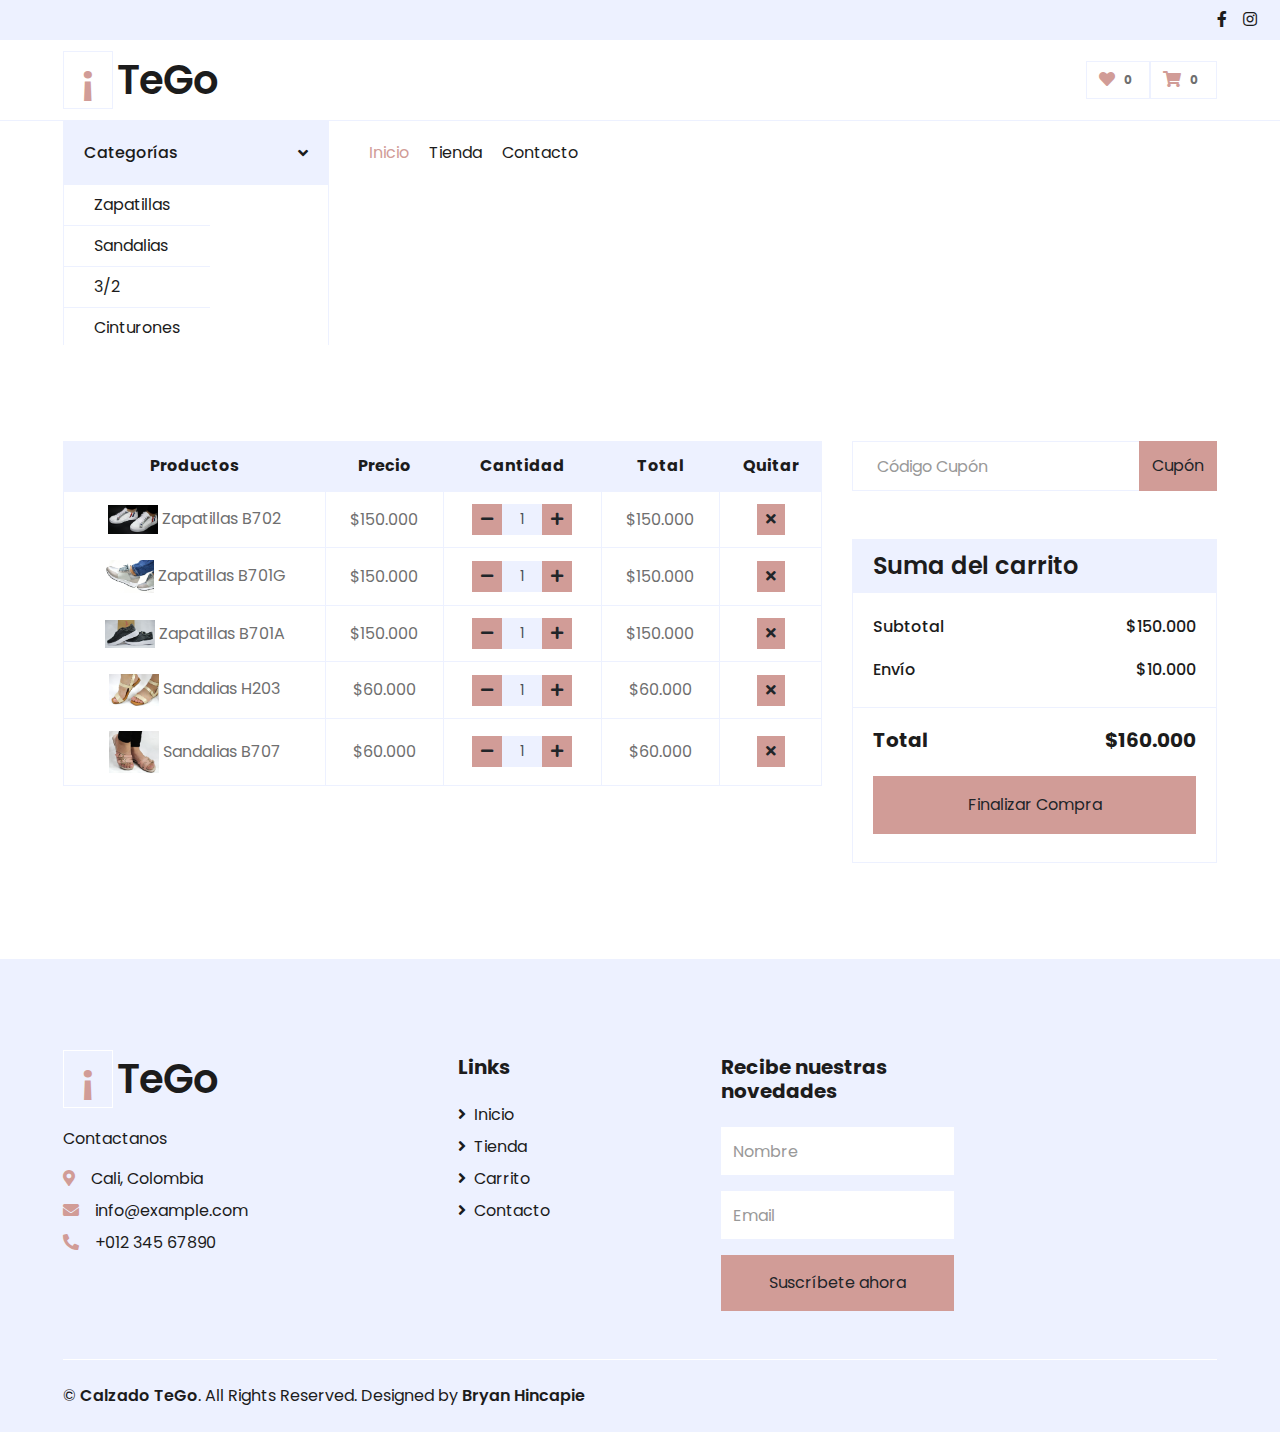
==== cart.html @ de3d8b18 "Nuevo commit" ====
<!DOCTYPE html>
<html lang="en">

<head>
    <meta charset="utf-8">
    <title>Carrito - TeGo</title>
    <meta content="width=device-width, initial-scale=1.0" name="viewport">
    <meta content="Free HTML Templates" name="keywords">
    <meta content="Free HTML Templates" name="description">

    <!-- Favicon -->
    <link href="img/favicon.ico" rel="icon">

    <!-- Google Web Fonts -->
    <link rel="preconnect" href="https://fonts.gstatic.com">
    <link href="https://fonts.googleapis.com/css2?family=Poppins:wght@100;200;300;400;500;600;700;800;900&display=swap" rel="stylesheet"> 

    <!-- Font Awesome -->
    <link href="https://cdnjs.cloudflare.com/ajax/libs/font-awesome/5.10.0/css/all.min.css" rel="stylesheet">

    <!-- Libraries Stylesheet -->
    <link href="lib/owlcarousel/assets/owl.carousel.min.css" rel="stylesheet">

    <!-- Customized Bootstrap Stylesheet -->
    <link href="css/style.css" rel="stylesheet">
</head>

<body>
    <!-- Topbar Start -->
    <div class="container-fluid">
        <div class="row bg-secondary py-2 px-xl-6">
           
            <div class="col-lg-12 text-center text-lg-right">
                <div class="d-inline-flex align-items-center">
                    <a class="text-dark px-2" href="https://www.facebook.com/calzadotego">
                        <i class="fab fa-facebook-f"></i>
                    </a>
                   
                    
                    <a class="text-dark px-2" href="https://www.instagram.com/tegocalzado/">
                        <i class="fab fa-instagram"></i>
                    </a>
                    
                </div>
            </div>
        </div>
        <div class="row align-items-center py-3 px-xl-5">
            <div class="col-lg-3 d-none d-lg-block">
                <a href="index.html" class="text-decoration-none">
                    <h1 class="m-0 display-5 font-weight-semi-bold"><span
                            class="text-primary font-weight-bold border px-3 mr-1">¡</span>TeGo</h1>
                </a>
            </div>

            <div class="col-lg-9 text-right text-lg-right">
                <div class="d-inline-flex align-items-right">
                    <a href="" class="btn border">
                        <i class="fas fa-heart text-primary"></i>
                        <span class="badge">0</span>
                    </a>
                    <a href="" class="btn border">
                        <i class="fas fa-shopping-cart text-primary"></i>
                        <span class="badge">0</span>
                    </a>
                </div>
            </div>
        </div>
    </div>
    <!-- Topbar End -->


    <!-- Navbar Start -->
    <div class="container-fluid mb-5">
        <div class="row border-top px-xl-5">
            <div class="col-lg-3 d-none d-lg-block">
                <a class="btn shadow-none d-flex align-items-center justify-content-between bg-secondary text-white w-100"
                    data-toggle="collapse" href="#navbar-vertical"
                    style="height: 65px; margin-top: -1px; padding: 0 20px;">
                    <h6 class="m-0">Categorías</h6>
                    <i class="fa fa-angle-down text-dark"></i>
                </a>
                <nav class="collapse show navbar navbar-vertical navbar-light align-items-start p-0 border border-top-0 border-bottom-0"
                    id="navbar-vertical">
                    <div class="navbar-nav w-0 overflow-hidden" style="height: 160px">
                        
                        <a href="" class="nav-item nav-link">Zapatillas</a>
                        <a href="" class="nav-item nav-link">Sandalias</a>
                        <a href="" class="nav-item nav-link">3/2</a>
                        <a href="" class="nav-item nav-link">Cinturones</a>
                        
                    </div>
                </nav>
            </div>
            <div class="col-lg-9">
                <nav class="navbar navbar-expand-lg bg-light navbar-light py-3 py-lg-0 px-0">
                    <a href="" class="text-decoration-none d-block d-lg-none">
                        <h1 class="m-0 display-5 font-weight-semi-bold"><span
                                class="text-primary font-weight-bold border px-3 mr-1">¡</span>TeGo</h1>
                    </a>
                    <button type="button" class="navbar-toggler" data-toggle="collapse" data-target="#navbarCollapse">
                        <span class="navbar-toggler-icon"></span>
                    </button>
                    <div class="collapse navbar-collapse justify-content-between" id="navbarCollapse">
                        <div class="navbar-nav mr-auto py-0">
                            <a href="index.html" class="nav-item nav-link active">Inicio</a>
                            <a href="shop.html" class="nav-item nav-link">Tienda</a>
                            <!--<a href="detail.html" class="nav-item nav-link">Productos</a>
                             <div class="nav-item dropdown">
                                <a href="#" class="nav-link dropdown-toggle" data-toggle="dropdown">Pages</a>
                                <div class="dropdown-menu rounded-0 m-0">
                                    <a href="cart.html" class="dropdown-item">Shopping Cart</a>
                                    <a href="checkout.html" class="dropdown-item">Checkout</a>
                                </div>
                            </div>-->
                            <a href="contact.html" class="nav-item nav-link">Contacto</a>
                        </div>
                       
                    </div>
                </nav>
            </div>
        </div>
    </div>
    <!-- Navbar End -->


    <!-- Page Header Start -->
    
    <!-- Page Header End -->


    <!-- Cart Start -->
    <div class="container-fluid pt-5">
        <div class="row px-xl-5">
            <div class="col-lg-8 table-responsive mb-5">
                <table class="table table-bordered text-center mb-0">
                    <thead class="bg-secondary text-dark">
                        <tr>
                            <th>Productos</th>
                            <th>Precio</th>
                            <th>Cantidad</th>
                            <th>Total</th>
                            <th>Quitar</th>
                        </tr>
                    </thead>
                    <tbody class="align-middle">
                        <tr>
                            <td class="align-middle"><img src="imagenes/producto3.jpg" alt="" style="width: 50px;"> Zapatillas B702</td>
                            <td class="align-middle">$150.000</td>
                            <td class="align-middle">
                                <div class="input-group quantity mx-auto" style="width: 100px;">
                                    <div class="input-group-btn">
                                        <button class="btn btn-sm btn-primary btn-minus" >
                                        <i class="fa fa-minus"></i>
                                        </button>
                                    </div>
                                    <input type="text" class="form-control form-control-sm bg-secondary text-center" value="1">
                                    <div class="input-group-btn">
                                        <button class="btn btn-sm btn-primary btn-plus">
                                            <i class="fa fa-plus"></i>
                                        </button>
                                    </div>
                                </div>
                            </td>
                            <td class="align-middle">$150.000</td>
                            <td class="align-middle"><button class="btn btn-sm btn-primary"><i class="fa fa-times"></i></button></td>
                        </tr>
                        <tr>
                            <td class="align-middle"><img src="imagenes/producto2.jpg" alt="" style="width: 50px;"> Zapatillas B701G</td>
                            <td class="align-middle">$150.000</td>
                            <td class="align-middle">
                                <div class="input-group quantity mx-auto" style="width: 100px;">
                                    <div class="input-group-btn">
                                        <button class="btn btn-sm btn-primary btn-minus" >
                                        <i class="fa fa-minus"></i>
                                        </button>
                                    </div>
                                    <input type="text" class="form-control form-control-sm bg-secondary text-center" value="1">
                                    <div class="input-group-btn">
                                        <button class="btn btn-sm btn-primary btn-plus">
                                            <i class="fa fa-plus"></i>
                                        </button>
                                    </div>
                                </div>
                            </td>
                            <td class="align-middle">$150.000</td>
                            <td class="align-middle"><button class="btn btn-sm btn-primary"><i class="fa fa-times"></i></button></td>
                        </tr>
                        <tr>
                            <td class="align-middle"><img src="imagenes/producto13.jpg" alt="" style="width: 50px;"> Zapatillas B701A</td>
                            <td class="align-middle">$150.000</td>
                            <td class="align-middle">
                                <div class="input-group quantity mx-auto" style="width: 100px;">
                                    <div class="input-group-btn">
                                        <button class="btn btn-sm btn-primary btn-minus" >
                                        <i class="fa fa-minus"></i>
                                        </button>
                                    </div>
                                    <input type="text" class="form-control form-control-sm bg-secondary text-center" value="1">
                                    <div class="input-group-btn">
                                        <button class="btn btn-sm btn-primary btn-plus">
                                            <i class="fa fa-plus"></i>
                                        </button>
                                    </div>
                                </div>
                            </td>
                            <td class="align-middle">$150.000</td>
                            <td class="align-middle"><button class="btn btn-sm btn-primary"><i class="fa fa-times"></i></button></td>
                        </tr>
                        <tr>
                            <td class="align-middle"><img src="imagenes/producto7.jpg" alt="" style="width: 50px;"> Sandalias H203</td>
                            <td class="align-middle">$60.000</td>
                            <td class="align-middle">
                                <div class="input-group quantity mx-auto" style="width: 100px;">
                                    <div class="input-group-btn">
                                        <button class="btn btn-sm btn-primary btn-minus" >
                                        <i class="fa fa-minus"></i>
                                        </button>
                                    </div>
                                    <input type="text" class="form-control form-control-sm bg-secondary text-center" value="1">
                                    <div class="input-group-btn">
                                        <button class="btn btn-sm btn-primary btn-plus">
                                            <i class="fa fa-plus"></i>
                                        </button>
                                    </div>
                                </div>
                            </td>
                            <td class="align-middle">$60.000</td>
                            <td class="align-middle"><button class="btn btn-sm btn-primary"><i class="fa fa-times"></i></button></td>
                        </tr>
                        <tr>
                            <td class="align-middle"><img src="imagenes/producto9.jpg" alt="" style="width: 50px;"> Sandalias B707</td>
                            <td class="align-middle">$60.000</td>
                            <td class="align-middle">
                                <div class="input-group quantity mx-auto" style="width: 100px;">
                                    <div class="input-group-btn">
                                        <button class="btn btn-sm btn-primary btn-minus" >
                                        <i class="fa fa-minus"></i>
                                        </button>
                                    </div>
                                    <input type="text" class="form-control form-control-sm bg-secondary text-center" value="1">
                                    <div class="input-group-btn">
                                        <button class="btn btn-sm btn-primary btn-plus">
                                            <i class="fa fa-plus"></i>
                                        </button>
                                    </div>
                                </div>
                            </td>
                            <td class="align-middle">$60.000</td>
                            <td class="align-middle"><button class="btn btn-sm btn-primary"><i class="fa fa-times"></i></button></td>
                        </tr>
                    </tbody>
                </table>
            </div>
            <div class="col-lg-4">
                <form class="mb-5" action="">
                    <div class="input-group">
                        <input type="text" class="form-control p-4" placeholder="Código Cupón">
                        <div class="input-group-append">
                            <button class="btn btn-primary">Cupón</button>
                        </div>
                    </div>
                </form>
                <div class="card border-secondary mb-5">
                    <div class="card-header bg-secondary border-0">
                        <h4 class="font-weight-semi-bold m-0">Suma del carrito</h4>
                    </div>
                    <div class="card-body">
                        <div class="d-flex justify-content-between mb-3 pt-1">
                            <h6 class="font-weight-medium">Subtotal</h6>
                            <h6 class="font-weight-medium">$150.000</h6>
                        </div>
                        <div class="d-flex justify-content-between">
                            <h6 class="font-weight-medium">Envío</h6>
                            <h6 class="font-weight-medium">$10.000</h6>
                        </div>
                    </div>
                    <div class="card-footer border-secondary bg-transparent">
                        <div class="d-flex justify-content-between mt-2">
                            <h5 class="font-weight-bold">Total</h5>
                            <h5 class="font-weight-bold">$160.000</h5>
                        </div>
                        <button class="btn btn-block btn-primary my-3 py-3">Finalizar Compra</button>
                    </div>
                </div>
            </div>
        </div>
    </div>
    <!-- Cart End -->


    <!-- Footer Start -->
    <div class="container-fluid bg-secondary text-dark mt-5 pt-5">
        <div class="row px-xl-5 pt-5">
            <div class="col-lg-4 col-md-12 mb-5 pr-3 pr-xl-5">
                <a href="" class="text-decoration-none">
                    <h1 class="mb-4 display-5 font-weight-semi-bold"><span
                            class="text-primary font-weight-bold border border-white px-3 mr-1">¡</span>TeGo</h1>
                </a>
                <p>Contactanos</p>
                <p class="mb-2"><i class="fa fa-map-marker-alt text-primary mr-3"></i>Cali, Colombia</p>
                <p class="mb-2"><i class="fa fa-envelope text-primary mr-3"></i>info@example.com</p>
                <p class="mb-0"><i class="fa fa-phone-alt text-primary mr-3"></i>+012 345 67890</p>
            </div>
            <div class="col-lg-8 col-md-12">
                <div class="row">
                    <div class="col-md-4 mb-5">
                        <h5 class="font-weight-bold text-dark mb-4">Links</h5>
                        <div class="d-flex flex-column justify-content-start">
                            <a class="text-dark mb-2" href="index.html"><i class="fa fa-angle-right mr-2"></i>Inicio</a>
                            <a class="text-dark mb-2" href="shop.html"><i class="fa fa-angle-right mr-2"></i>Tienda</a>
                            <!--<a class="text-dark mb-2" href="detail.html"><i class="fa fa-angle-right mr-2"></i>Productos
                                </a>-->
                            <a class="text-dark mb-2" href="cart.html"><i class="fa fa-angle-right mr-2"></i>Carrito
                                </a>
                           <!-- <a class="text-dark mb-2" href="checkout.html"><i
                                    class="fa fa-angle-right mr-2"></i>Checkout</a>-->
                            <a class="text-dark" href="contact.html"><i class="fa fa-angle-right mr-2"></i>Contacto
                                </a>
                        </div>
                    </div>
                    
                    <div class="col-md-4 mb-5">
                        <h5 class="font-weight-bold text-dark mb-4">Recibe nuestras novedades</h5>
                        <form action="">
                            <div class="form-group">
                                <input type="text" class="form-control border-0 py-4" placeholder="Nombre"
                                    required="required" />
                            </div>
                            <div class="form-group">
                                <input type="email" class="form-control border-0 py-4" placeholder="Email"
                                    required="required" />
                            </div>
                            <div>
                                <button class="btn btn-primary btn-block border-0 py-3" type="submit">Suscríbete
                                    ahora</button>
                            </div>
                        </form>
                    </div>
                </div>
            </div>
        </div>
        <div class="row border-top border-light mx-xl-5 py-4">
            <div class="col-md-6 px-xl-0">
                <p class="mb-md-0 text-center text-md-left text-dark">
                    &copy; <a class="text-dark font-weight-semi-bold" href="#">Calzado TeGo</a>. All Rights Reserved.
                    Designed
                    by
                    <a class="text-dark font-weight-semi-bold" href="https://htmlcodex.com">Bryan Hincapie</a><br>
                    
                </p>
            </div>
            <div class="col-md-6 px-xl-0 text-center text-md-right">
                <img class="img-fluid" src="img/payments.png" alt="">
            </div>
        </div>
    </div>
    <!-- Footer End -->


    <!-- Back to Top -->
    <a href="#" class="btn btn-primary back-to-top"><i class="fa fa-angle-double-up"></i></a>


    <!-- JavaScript Libraries -->
    <script src="https://code.jquery.com/jquery-3.4.1.min.js"></script>
    <script src="https://stackpath.bootstrapcdn.com/bootstrap/4.4.1/js/bootstrap.bundle.min.js"></script>
    <script src="lib/easing/easing.min.js"></script>
    <script src="lib/owlcarousel/owl.carousel.min.js"></script>

    <!-- Contact Javascript File -->
    <script src="mail/jqBootstrapValidation.min.js"></script>
    <script src="mail/contact.js"></script>

    <!-- Template Javascript -->
    <script src="js/main.js"></script>
</body>

</html>
---- css/style.css ----
/******* Bootstrap Theming ********/
/*!
 * Bootstrap v4.5.3 (https://getbootstrap.com/)
 * Copyright 2011-2020 The Bootstrap Authors
 * Copyright 2011-2020 Twitter, Inc.
 * Licensed under MIT (https://github.com/twbs/bootstrap/blob/main/LICENSE)
 */
:root {
  --blue: #007bff;
  --indigo: #6610f2;
  --purple: #6f42c1;
  --pink: #e83e8c;
  --red: #dc3545;
  --orange: #fd7e14;
  --yellow: #ffc107;
  --green: #28a745;
  --teal: #20c997;
  --cyan: #17a2b8;
  --white: #fff;
  --gray: #6c757d;
  --gray-dark: #343a40;
  --primary: #D19C97;
  --secondary: #EDF1FF;
  --success: #28a745;
  --info: #17a2b8;
  --warning: #ffc107;
  --danger: #dc3545;
  --light: #FFFFFF;
  --dark: #1C1C1C;
  --breakpoint-xs: 0;
  --breakpoint-sm: 576px;
  --breakpoint-md: 768px;
  --breakpoint-lg: 992px;
  --breakpoint-xl: 1200px;
  --font-family-sans-serif: "Poppins", sans-serif;
  --font-family-monospace: SFMono-Regular, Menlo, Monaco, Consolas, "Liberation Mono", "Courier New", monospace;
}

*,
*::before,
*::after {
  box-sizing: border-box;
}

html {
  font-family: sans-serif;
  line-height: 1.15;
  -webkit-text-size-adjust: 100%;
  -webkit-tap-highlight-color: rgba(0, 0, 0, 0);
}

article, aside, figcaption, figure, footer, header, hgroup, main, nav, section {
  display: block;
}

body {
  margin: 0;
  font-family: "Poppins", sans-serif;
  font-size: 1rem;
  font-weight: 400;
  line-height: 1.5;
  color: #6F6F6F;
  text-align: left;
  background-color: #fff;
}

[tabindex="-1"]:focus:not(:focus-visible) {
  outline: 0 !important;
}

hr {
  box-sizing: content-box;
  height: 0;
  overflow: visible;
}

h1, h2, h3, h4, h5, h6 {
  margin-top: 0;
  margin-bottom: 0.5rem;
}

p {
  margin-top: 0;
  margin-bottom: 1rem;
}

abbr[title],
abbr[data-original-title] {
  text-decoration: underline;
  text-decoration: underline dotted;
  cursor: help;
  border-bottom: 0;
  text-decoration-skip-ink: none;
}

address {
  margin-bottom: 1rem;
  font-style: normal;
  line-height: inherit;
}

ol,
ul,
dl {
  margin-top: 0;
  margin-bottom: 1rem;
}

ol ol,
ul ul,
ol ul,
ul ol {
  margin-bottom: 0;
}

dt {
  font-weight: 700;
}

dd {
  margin-bottom: .5rem;
  margin-left: 0;
}

blockquote {
  margin: 0 0 1rem;
}

b,
strong {
  font-weight: bolder;
}

small {
  font-size: 80%;
}

sub,
sup {
  position: relative;
  font-size: 75%;
  line-height: 0;
  vertical-align: baseline;
}

sub {
  bottom: -.25em;
}

sup {
  top: -.5em;
}

a {
  color: #D19C97;
  text-decoration: none;
  background-color: transparent;
  
}



a:hover {
  color: #ba6a62;
  text-decoration: underline;
}

a:not([href]):not([class]) {
  color: inherit;
  text-decoration: none;
}

a:not([href]):not([class]):hover {
  color: inherit;
  text-decoration: none;
}

pre,
code,
kbd,
samp {
  font-family: SFMono-Regular, Menlo, Monaco, Consolas, "Liberation Mono", "Courier New", monospace;
  font-size: 1em;
}

pre {
  margin-top: 0;
  margin-bottom: 1rem;
  overflow: auto;
  -ms-overflow-style: scrollbar;
}

figure {
  margin: 0 0 1rem;
}

img {
  vertical-align: middle;
  border-style: none;
}

svg {
  overflow: hidden;
  vertical-align: middle;
}

table {
  border-collapse: collapse;
}

caption {
  padding-top: 0.75rem;
  padding-bottom: 0.75rem;
  color: #6c757d;
  text-align: left;
  caption-side: bottom;
}

th {
  text-align: inherit;
  text-align: -webkit-match-parent;
}

label {
  display: inline-block;
  margin-bottom: 0.5rem;
}

button {
  border-radius: 0;
}

button:focus {
  outline: 1px dotted;
  outline: 5px auto -webkit-focus-ring-color;
}

input,
button,
select,
optgroup,
textarea {
  margin: 0;
  font-family: inherit;
  font-size: inherit;
  line-height: inherit;
}

button,
input {
  overflow: visible;
}

button,
select {
  text-transform: none;
}

[role="button"] {
  cursor: pointer;
}

select {
  word-wrap: normal;
}

button,
[type="button"],
[type="reset"],
[type="submit"] {
  -webkit-appearance: button;
}

button:not(:disabled),
[type="button"]:not(:disabled),
[type="reset"]:not(:disabled),
[type="submit"]:not(:disabled) {
  cursor: pointer;
}

button::-moz-focus-inner,
[type="button"]::-moz-focus-inner,
[type="reset"]::-moz-focus-inner,
[type="submit"]::-moz-focus-inner {
  padding: 0;
  border-style: none;
}

input[type="radio"],
input[type="checkbox"] {
  box-sizing: border-box;
  padding: 0;
}

textarea {
  overflow: auto;
  resize: vertical;
}

fieldset {
  min-width: 0;
  padding: 0;
  margin: 0;
  border: 0;
}

legend {
  display: block;
  width: 100%;
  max-width: 100%;
  padding: 0;
  margin-bottom: .5rem;
  font-size: 1.5rem;
  line-height: inherit;
  color: inherit;
  white-space: normal;
}

@media (max-width: 1200px) {
  legend {
    font-size: calc(1.275rem + 0.3vw) ;
  }
}

progress {
  vertical-align: baseline;
}

[type="number"]::-webkit-inner-spin-button,
[type="number"]::-webkit-outer-spin-button {
  height: auto;
}

[type="search"] {
  outline-offset: -2px;
  -webkit-appearance: none;
}

[type="search"]::-webkit-search-decoration {
  -webkit-appearance: none;
}

::-webkit-file-upload-button {
  font: inherit;
  -webkit-appearance: button;
}

output {
  display: inline-block;
}

summary {
  display: list-item;
  cursor: pointer;
}

template {
  display: none;
}

[hidden] {
  display: none !important;
}

h1, h2, h3, h4, h5, h6,
.h1, .h2, .h3, .h4, .h5, .h6 {
  margin-bottom: 0.5rem;
  font-weight: 500;
  line-height: 1.2;
  color: #1C1C1C;
}

h1, .h1 {
  font-size: 2.5rem;
}

@media (max-width: 1200px) {
  h1, .h1 {
    font-size: calc(1.375rem + 1.5vw) ;
  }
}

h2, .h2 {
  font-size: 2rem;
}

@media (max-width: 1200px) {
  h2, .h2 {
    font-size: calc(1.325rem + 0.9vw) ;
  }
}

h3, .h3 {
  font-size: 1.75rem;
}

@media (max-width: 1200px) {
  h3, .h3 {
    font-size: calc(1.3rem + 0.6vw) ;
  }
}

h4, .h4 {
  font-size: 1.5rem;
}

@media (max-width: 1200px) {
  h4, .h4 {
    font-size: calc(1.275rem + 0.3vw) ;
  }
}

h5, .h5 {
  font-size: 1.25rem;
}

h6, .h6 {
  font-size: 1rem;
}

.lead {
  font-size: 1.25rem;
  font-weight: 300;
}

.display-1 {
  font-size: 6rem;
  font-weight: 300;
  line-height: 1.2;
}

@media (max-width: 1200px) {
  .display-1 {
    font-size: calc(1.725rem + 5.7vw) ;
  }
}

.display-2 {
  font-size: 5.5rem;
  font-weight: 300;
  line-height: 1.2;
}

@media (max-width: 1200px) {
  .display-2 {
    font-size: calc(1.675rem + 5.1vw) ;
  }
}

.display-3 {
  font-size: 4.5rem;
  font-weight: 300;
  line-height: 1.2;
}

@media (max-width: 1200px) {
  .display-3 {
    font-size: calc(1.575rem + 3.9vw) ;
  }
}

.display-4 {
  font-size: 3.5rem;
  font-weight: 300;
  line-height: 1.2;
}

@media (max-width: 1200px) {
  .display-4 {
    font-size: calc(1.475rem + 2.7vw) ;
  }
}

hr {
  margin-top: 1rem;
  margin-bottom: 1rem;
  border: 0;
  border-top: 1px solid rgba(0, 0, 0, 0.1);
}

small,
.small {
  font-size: 80%;
  font-weight: 400;
}

mark,
.mark {
  padding: 0.2em;
  background-color: #fcf8e3;
}

.list-unstyled {
  padding-left: 0;
  list-style: none;
}

.list-inline {
  padding-left: 0;
  list-style: none;
}

.list-inline-item {
  display: inline-block;
}

.list-inline-item:not(:last-child) {
  margin-right: 0.5rem;
}

.initialism {
  font-size: 90%;
  text-transform: uppercase;
}

.blockquote {
  margin-bottom: 1rem;
  font-size: 1.25rem;
}

.blockquote-footer {
  display: block;
  font-size: 80%;
  color: #6c757d;
}

.blockquote-footer::before {
  content: "\2014\00A0";
}

.img-fluid {
  max-width: 100%;
  height: auto;
}

.img-thumbnail {
  padding: 0.25rem;
  background-color: #fff;
  border: 1px solid #dee2e6;
  max-width: 100%;
  height: auto;
}

.figure {
  display: inline-block;
}

.figure-img {
  margin-bottom: 0.5rem;
  line-height: 1;
}

.figure-caption {
  font-size: 90%;
  color: #6c757d;
}

code {
  font-size: 87.5%;
  color: #e83e8c;
  word-wrap: break-word;
}

a > code {
  color: inherit;
}

kbd {
  padding: 0.2rem 0.4rem;
  font-size: 87.5%;
  color: #fff;
  background-color: #212529;
}

kbd kbd {
  padding: 0;
  font-size: 100%;
  font-weight: 700;
}

pre {
  display: block;
  font-size: 87.5%;
  color: #212529;
}

pre code {
  font-size: inherit;
  color: inherit;
  word-break: normal;
}

.pre-scrollable {
  max-height: 340px;
  overflow-y: scroll;
}

.container,
.container-fluid,
.container-sm,
.container-md,
.container-lg,
.container-xl {
  width: 100%;
  padding-right: 15px;
  padding-left: 15px;
  margin-right: auto;
  margin-left: auto;
}

@media (min-width: 576px) {
  .container, .container-sm {
    max-width: 540px;
  }
}

@media (min-width: 768px) {
  .container, .container-sm, .container-md {
    max-width: 720px;
  }
}

@media (min-width: 992px) {
  .container, .container-sm, .container-md, .container-lg {
    max-width: 960px;
  }
}

@media (min-width: 1200px) {
  .container, .container-sm, .container-md, .container-lg, .container-xl {
    max-width: 1140px;
  }
}

.row {
  display: flex;
  flex-wrap: wrap;
  margin-right: -15px;
  margin-left: -15px;
}

.no-gutters {
  margin-right: 0;
  margin-left: 0;
}

.no-gutters > .col,
.no-gutters > [class*="col-"] {
  padding-right: 0;
  padding-left: 0;
}

.col-1, .col-2, .col-3, .col-4, .col-5, .col-6, .col-7, .col-8, .col-9, .col-10, .col-11, .col-12, .col,
.col-auto, .col-sm-1, .col-sm-2, .col-sm-3, .col-sm-4, .col-sm-5, .col-sm-6, .col-sm-7, .col-sm-8, .col-sm-9, .col-sm-10, .col-sm-11, .col-sm-12, .col-sm,
.col-sm-auto, .col-md-1, .col-md-2, .col-md-3, .col-md-4, .col-md-5, .col-md-6, .col-md-7, .col-md-8, .col-md-9, .col-md-10, .col-md-11, .col-md-12, .col-md,
.col-md-auto, .col-lg-1, .col-lg-2, .col-lg-3, .col-lg-4, .col-lg-5, .col-lg-6, .col-lg-7, .col-lg-8, .col-lg-9, .col-lg-10, .col-lg-11, .col-lg-12, .col-lg,
.col-lg-auto, .col-xl-1, .col-xl-2, .col-xl-3, .col-xl-4, .col-xl-5, .col-xl-6, .col-xl-7, .col-xl-8, .col-xl-9, .col-xl-10, .col-xl-11, .col-xl-12, .col-xl,
.col-xl-auto {
  position: relative;
  width: 100%;
  padding-right: 15px;
  padding-left: 15px;
}

.col {
  flex-basis: 0;
  flex-grow: 1;
  max-width: 100%;
}

.row-cols-1 > * {
  flex: 0 0 100%;
  max-width: 100%;
}

.row-cols-2 > * {
  flex: 0 0 50%;
  max-width: 50%;
}

.row-cols-3 > * {
  flex: 0 0 33.33333%;
  max-width: 33.33333%;
}

.row-cols-4 > * {
  flex: 0 0 25%;
  max-width: 25%;
}

.row-cols-5 > * {
  flex: 0 0 20%;
  max-width: 20%;
}

.row-cols-6 > * {
  flex: 0 0 16.66667%;
  max-width: 16.66667%;
}

.col-auto {
  flex: 0 0 auto;
  width: auto;
  max-width: 100%;
}

.col-1 {
  flex: 0 0 8.33333%;
  max-width: 8.33333%;
}

.col-2 {
  flex: 0 0 16.66667%;
  max-width: 16.66667%;
}

.col-3 {
  flex: 0 0 25%;
  max-width: 25%;
}

.col-4 {
  flex: 0 0 33.33333%;
  max-width: 33.33333%;
}

.col-5 {
  flex: 0 0 41.66667%;
  max-width: 41.66667%;
}

.col-6 {
  flex: 0 0 50%;
  max-width: 50%;
}

.col-7 {
  flex: 0 0 58.33333%;
  max-width: 58.33333%;
}

.col-8 {
  flex: 0 0 66.66667%;
  max-width: 66.66667%;
}

.col-9 {
  flex: 0 0 75%;
  max-width: 75%;
}

.col-10 {
  flex: 0 0 83.33333%;
  max-width: 83.33333%;
}

.col-11 {
  flex: 0 0 91.66667%;
  max-width: 91.66667%;
}

.col-12 {
  flex: 0 0 100%;
  max-width: 100%;
}

.order-first {
  order: -1;
}

.order-last {
  order: 13;
}

.order-0 {
  order: 0;
}

.order-1 {
  order: 1;
}

.order-2 {
  order: 2;
}

.order-3 {
  order: 3;
}

.order-4 {
  order: 4;
}

.order-5 {
  order: 5;
}

.order-6 {
  order: 6;
}

.order-7 {
  order: 7;
}

.order-8 {
  order: 8;
}

.order-9 {
  order: 9;
}

.order-10 {
  order: 10;
}

.order-11 {
  order: 11;
}

.order-12 {
  order: 12;
}

.offset-1 {
  margin-left: 8.33333%;
}

.offset-2 {
  margin-left: 16.66667%;
}

.offset-3 {
  margin-left: 25%;
}

.offset-4 {
  margin-left: 33.33333%;
}

.offset-5 {
  margin-left: 41.66667%;
}

.offset-6 {
  margin-left: 50%;
}

.offset-7 {
  margin-left: 58.33333%;
}

.offset-8 {
  margin-left: 66.66667%;
}

.offset-9 {
  margin-left: 75%;
}

.offset-10 {
  margin-left: 83.33333%;
}

.offset-11 {
  margin-left: 91.66667%;
}

@media (min-width: 576px) {
  .col-sm {
    flex-basis: 0;
    flex-grow: 1;
    max-width: 100%;
  }
  .row-cols-sm-1 > * {
    flex: 0 0 100%;
    max-width: 100%;
  }
  .row-cols-sm-2 > * {
    flex: 0 0 50%;
    max-width: 50%;
  }
  .row-cols-sm-3 > * {
    flex: 0 0 33.33333%;
    max-width: 33.33333%;
  }
  .row-cols-sm-4 > * {
    flex: 0 0 25%;
    max-width: 25%;
  }
  .row-cols-sm-5 > * {
    flex: 0 0 20%;
    max-width: 20%;
  }
  .row-cols-sm-6 > * {
    flex: 0 0 16.66667%;
    max-width: 16.66667%;
  }
  .col-sm-auto {
    flex: 0 0 auto;
    width: auto;
    max-width: 100%;
  }
  .col-sm-1 {
    flex: 0 0 8.33333%;
    max-width: 8.33333%;
  }
  .col-sm-2 {
    flex: 0 0 16.66667%;
    max-width: 16.66667%;
  }
  .col-sm-3 {
    flex: 0 0 25%;
    max-width: 25%;
  }
  .col-sm-4 {
    flex: 0 0 33.33333%;
    max-width: 33.33333%;
  }
  .col-sm-5 {
    flex: 0 0 41.66667%;
    max-width: 41.66667%;
  }
  .col-sm-6 {
    flex: 0 0 50%;
    max-width: 50%;
  }
  .col-sm-7 {
    flex: 0 0 58.33333%;
    max-width: 58.33333%;
  }
  .col-sm-8 {
    flex: 0 0 66.66667%;
    max-width: 66.66667%;
  }
  .col-sm-9 {
    flex: 0 0 75%;
    max-width: 75%;
  }
  .col-sm-10 {
    flex: 0 0 83.33333%;
    max-width: 83.33333%;
  }
  .col-sm-11 {
    flex: 0 0 91.66667%;
    max-width: 91.66667%;
  }
  .col-sm-12 {
    flex: 0 0 100%;
    max-width: 100%;
  }
  .order-sm-first {
    order: -1;
  }
  .order-sm-last {
    order: 13;
  }
  .order-sm-0 {
    order: 0;
  }
  .order-sm-1 {
    order: 1;
  }
  .order-sm-2 {
    order: 2;
  }
  .order-sm-3 {
    order: 3;
  }
  .order-sm-4 {
    order: 4;
  }
  .order-sm-5 {
    order: 5;
  }
  .order-sm-6 {
    order: 6;
  }
  .order-sm-7 {
    order: 7;
  }
  .order-sm-8 {
    order: 8;
  }
  .order-sm-9 {
    order: 9;
  }
  .order-sm-10 {
    order: 10;
  }
  .order-sm-11 {
    order: 11;
  }
  .order-sm-12 {
    order: 12;
  }
  .offset-sm-0 {
    margin-left: 0;
  }
  .offset-sm-1 {
    margin-left: 8.33333%;
  }
  .offset-sm-2 {
    margin-left: 16.66667%;
  }
  .offset-sm-3 {
    margin-left: 25%;
  }
  .offset-sm-4 {
    margin-left: 33.33333%;
  }
  .offset-sm-5 {
    margin-left: 41.66667%;
  }
  .offset-sm-6 {
    margin-left: 50%;
  }
  .offset-sm-7 {
    margin-left: 58.33333%;
  }
  .offset-sm-8 {
    margin-left: 66.66667%;
  }
  .offset-sm-9 {
    margin-left: 75%;
  }
  .offset-sm-10 {
    margin-left: 83.33333%;
  }
  .offset-sm-11 {
    margin-left: 91.66667%;
  }
}

@media (min-width: 768px) {
  .col-md {
    flex-basis: 0;
    flex-grow: 1;
    max-width: 100%;
  }
  .row-cols-md-1 > * {
    flex: 0 0 100%;
    max-width: 100%;
  }
  .row-cols-md-2 > * {
    flex: 0 0 50%;
    max-width: 50%;
  }
  .row-cols-md-3 > * {
    flex: 0 0 33.33333%;
    max-width: 33.33333%;
  }
  .row-cols-md-4 > * {
    flex: 0 0 25%;
    max-width: 25%;
  }
  .row-cols-md-5 > * {
    flex: 0 0 20%;
    max-width: 20%;
  }
  .row-cols-md-6 > * {
    flex: 0 0 16.66667%;
    max-width: 16.66667%;
  }
  .col-md-auto {
    flex: 0 0 auto;
    width: auto;
    max-width: 100%;
  }
  .col-md-1 {
    flex: 0 0 8.33333%;
    max-width: 8.33333%;
  }
  .col-md-2 {
    flex: 0 0 16.66667%;
    max-width: 16.66667%;
  }
  .col-md-3 {
    flex: 0 0 25%;
    max-width: 25%;
  }
  .col-md-4 {
    flex: 0 0 33.33333%;
    max-width: 33.33333%;
  }
  .col-md-5 {
    flex: 0 0 41.66667%;
    max-width: 41.66667%;
  }
  .col-md-6 {
    flex: 0 0 50%;
    max-width: 50%;
  }
  .col-md-7 {
    flex: 0 0 58.33333%;
    max-width: 58.33333%;
  }
  .col-md-8 {
    flex: 0 0 66.66667%;
    max-width: 66.66667%;
  }
  .col-md-9 {
    flex: 0 0 75%;
    max-width: 75%;
  }
  .col-md-10 {
    flex: 0 0 83.33333%;
    max-width: 83.33333%;
  }
  .col-md-11 {
    flex: 0 0 91.66667%;
    max-width: 91.66667%;
  }
  .col-md-12 {
    flex: 0 0 100%;
    max-width: 100%;
  }
  .order-md-first {
    order: -1;
  }
  .order-md-last {
    order: 13;
  }
  .order-md-0 {
    order: 0;
  }
  .order-md-1 {
    order: 1;
  }
  .order-md-2 {
    order: 2;
  }
  .order-md-3 {
    order: 3;
  }
  .order-md-4 {
    order: 4;
  }
  .order-md-5 {
    order: 5;
  }
  .order-md-6 {
    order: 6;
  }
  .order-md-7 {
    order: 7;
  }
  .order-md-8 {
    order: 8;
  }
  .order-md-9 {
    order: 9;
  }
  .order-md-10 {
    order: 10;
  }
  .order-md-11 {
    order: 11;
  }
  .order-md-12 {
    order: 12;
  }
  .offset-md-0 {
    margin-left: 0;
  }
  .offset-md-1 {
    margin-left: 8.33333%;
  }
  .offset-md-2 {
    margin-left: 16.66667%;
  }
  .offset-md-3 {
    margin-left: 25%;
  }
  .offset-md-4 {
    margin-left: 33.33333%;
  }
  .offset-md-5 {
    margin-left: 41.66667%;
  }
  .offset-md-6 {
    margin-left: 50%;
  }
  .offset-md-7 {
    margin-left: 58.33333%;
  }
  .offset-md-8 {
    margin-left: 66.66667%;
  }
  .offset-md-9 {
    margin-left: 75%;
  }
  .offset-md-10 {
    margin-left: 83.33333%;
  }
  .offset-md-11 {
    margin-left: 91.66667%;
  }
}

@media (min-width: 992px) {
  .col-lg {
    flex-basis: 0;
    flex-grow: 1;
    max-width: 100%;
  }
  .row-cols-lg-1 > * {
    flex: 0 0 100%;
    max-width: 100%;
  }
  .row-cols-lg-2 > * {
    flex: 0 0 50%;
    max-width: 50%;
  }
  .row-cols-lg-3 > * {
    flex: 0 0 33.33333%;
    max-width: 33.33333%;
  }
  .row-cols-lg-4 > * {
    flex: 0 0 25%;
    max-width: 25%;
  }
  .row-cols-lg-5 > * {
    flex: 0 0 20%;
    max-width: 20%;
  }
  .row-cols-lg-6 > * {
    flex: 0 0 16.66667%;
    max-width: 16.66667%;
  }
  .col-lg-auto {
    flex: 0 0 auto;
    width: auto;
    max-width: 100%;
  }
  .col-lg-1 {
    flex: 0 0 8.33333%;
    max-width: 8.33333%;
  }
  .col-lg-2 {
    flex: 0 0 16.66667%;
    max-width: 16.66667%;
  }
  .col-lg-3 {
    flex: 0 0 25%;
    max-width: 25%;
  }
  .col-lg-4 {
    flex: 0 0 33.33333%;
    max-width: 33.33333%;
  }
  .col-lg-5 {
    flex: 0 0 41.66667%;
    max-width: 41.66667%;
  }
  .col-lg-6 {
    flex: 0 0 50%;
    max-width: 50%;
  }
  .col-lg-7 {
    flex: 0 0 58.33333%;
    max-width: 58.33333%;
  }
  .col-lg-8 {
    flex: 0 0 66.66667%;
    max-width: 66.66667%;
  }
  .col-lg-9 {
    flex: 0 0 75%;
    max-width: 75%;
  }
  .col-lg-10 {
    flex: 0 0 83.33333%;
    max-width: 83.33333%;
  }
  .col-lg-11 {
    flex: 0 0 91.66667%;
    max-width: 91.66667%;
  }
  .col-lg-12 {
    flex: 0 0 100%;
    max-width: 100%;
  }
  .order-lg-first {
    order: -1;
  }
  .order-lg-last {
    order: 13;
  }
  .order-lg-0 {
    order: 0;
  }
  .order-lg-1 {
    order: 1;
  }
  .order-lg-2 {
    order: 2;
  }
  .order-lg-3 {
    order: 3;
  }
  .order-lg-4 {
    order: 4;
  }
  .order-lg-5 {
    order: 5;
  }
  .order-lg-6 {
    order: 6;
  }
  .order-lg-7 {
    order: 7;
  }
  .order-lg-8 {
    order: 8;
  }
  .order-lg-9 {
    order: 9;
  }
  .order-lg-10 {
    order: 10;
  }
  .order-lg-11 {
    order: 11;
  }
  .order-lg-12 {
    order: 12;
  }
  .offset-lg-0 {
    margin-left: 0;
  }
  .offset-lg-1 {
    margin-left: 8.33333%;
  }
  .offset-lg-2 {
    margin-left: 16.66667%;
  }
  .offset-lg-3 {
    margin-left: 25%;
  }
  .offset-lg-4 {
    margin-left: 33.33333%;
  }
  .offset-lg-5 {
    margin-left: 41.66667%;
  }
  .offset-lg-6 {
    margin-left: 50%;
  }
  .offset-lg-7 {
    margin-left: 58.33333%;
  }
  .offset-lg-8 {
    margin-left: 66.66667%;
  }
  .offset-lg-9 {
    margin-left: 75%;
  }
  .offset-lg-10 {
    margin-left: 83.33333%;
  }
  .offset-lg-11 {
    margin-left: 91.66667%;
  }
}

@media (min-width: 1200px) {
  .col-xl {
    flex-basis: 0;
    flex-grow: 1;
    max-width: 100%;
  }
  .row-cols-xl-1 > * {
    flex: 0 0 100%;
    max-width: 100%;
  }
  .row-cols-xl-2 > * {
    flex: 0 0 50%;
    max-width: 50%;
  }
  .row-cols-xl-3 > * {
    flex: 0 0 33.33333%;
    max-width: 33.33333%;
  }
  .row-cols-xl-4 > * {
    flex: 0 0 25%;
    max-width: 25%;
  }
  .row-cols-xl-5 > * {
    flex: 0 0 20%;
    max-width: 20%;
  }
  .row-cols-xl-6 > * {
    flex: 0 0 16.66667%;
    max-width: 16.66667%;
  }
  .col-xl-auto {
    flex: 0 0 auto;
    width: auto;
    max-width: 100%;
  }
  .col-xl-1 {
    flex: 0 0 8.33333%;
    max-width: 8.33333%;
  }
  .col-xl-2 {
    flex: 0 0 16.66667%;
    max-width: 16.66667%;
  }
  .col-xl-3 {
    flex: 0 0 25%;
    max-width: 25%;
  }
  .col-xl-4 {
    flex: 0 0 33.33333%;
    max-width: 33.33333%;
  }
  .col-xl-5 {
    flex: 0 0 41.66667%;
    max-width: 41.66667%;
  }
  .col-xl-6 {
    flex: 0 0 50%;
    max-width: 50%;
  }
  .col-xl-7 {
    flex: 0 0 58.33333%;
    max-width: 58.33333%;
  }
  .col-xl-8 {
    flex: 0 0 66.66667%;
    max-width: 66.66667%;
  }
  .col-xl-9 {
    flex: 0 0 75%;
    max-width: 75%;
  }
  .col-xl-10 {
    flex: 0 0 83.33333%;
    max-width: 83.33333%;
  }
  .col-xl-11 {
    flex: 0 0 91.66667%;
    max-width: 91.66667%;
  }
  .col-xl-12 {
    flex: 0 0 100%;
    max-width: 100%;
  }
  .order-xl-first {
    order: -1;
  }
  .order-xl-last {
    order: 13;
  }
  .order-xl-0 {
    order: 0;
  }
  .order-xl-1 {
    order: 1;
  }
  .order-xl-2 {
    order: 2;
  }
  .order-xl-3 {
    order: 3;
  }
  .order-xl-4 {
    order: 4;
  }
  .order-xl-5 {
    order: 5;
  }
  .order-xl-6 {
    order: 6;
  }
  .order-xl-7 {
    order: 7;
  }
  .order-xl-8 {
    order: 8;
  }
  .order-xl-9 {
    order: 9;
  }
  .order-xl-10 {
    order: 10;
  }
  .order-xl-11 {
    order: 11;
  }
  .order-xl-12 {
    order: 12;
  }
  .offset-xl-0 {
    margin-left: 0;
  }
  .offset-xl-1 {
    margin-left: 8.33333%;
  }
  .offset-xl-2 {
    margin-left: 16.66667%;
  }
  .offset-xl-3 {
    margin-left: 25%;
  }
  .offset-xl-4 {
    margin-left: 33.33333%;
  }
  .offset-xl-5 {
    margin-left: 41.66667%;
  }
  .offset-xl-6 {
    margin-left: 50%;
  }
  .offset-xl-7 {
    margin-left: 58.33333%;
  }
  .offset-xl-8 {
    margin-left: 66.66667%;
  }
  .offset-xl-9 {
    margin-left: 75%;
  }
  .offset-xl-10 {
    margin-left: 83.33333%;
  }
  .offset-xl-11 {
    margin-left: 91.66667%;
  }
}

.table {
  width: 100%;
  margin-bottom: 1rem;
  color: #6F6F6F;
}

.table th,
.table td {
  padding: 0.75rem;
  vertical-align: top;
  border-top: 1px solid #EDF1FF;
}

.table thead th {
  vertical-align: bottom;
  border-bottom: 2px solid #EDF1FF;
}

.table tbody + tbody {
  border-top: 2px solid #EDF1FF;
}

.table-sm th,
.table-sm td {
  padding: 0.3rem;
}

.table-bordered {
  border: 1px solid #EDF1FF;
}

.table-bordered th,
.table-bordered td {
  border: 1px solid #EDF1FF;
}

.table-bordered thead th,
.table-bordered thead td {
  border-bottom-width: 2px;
}

.table-borderless th,
.table-borderless td,
.table-borderless thead th,
.table-borderless tbody + tbody {
  border: 0;
}

.table-striped tbody tr:nth-of-type(odd) {
  background-color: rgba(0, 0, 0, 0.05);
}

.table-hover tbody tr:hover {
  color: #6F6F6F;
  background-color: rgba(0, 0, 0, 0.075);
}

.table-primary,
.table-primary > th,
.table-primary > td {
  background-color: #f2e3e2;
}

.table-primary th,
.table-primary td,
.table-primary thead th,
.table-primary tbody + tbody {
  border-color: #e7ccc9;
}

.table-hover .table-primary:hover {
  background-color: #ead2d0;
}

.table-hover .table-primary:hover > td,
.table-hover .table-primary:hover > th {
  background-color: #ead2d0;
}

.table-secondary,
.table-secondary > th,
.table-secondary > td {
  background-color: #fafbff;
}

.table-secondary th,
.table-secondary td,
.table-secondary thead th,
.table-secondary tbody + tbody {
  border-color: #f6f8ff;
}

.table-hover .table-secondary:hover {
  background-color: #e1e7ff;
}

.table-hover .table-secondary:hover > td,
.table-hover .table-secondary:hover > th {
  background-color: #e1e7ff;
}

.table-success,
.table-success > th,
.table-success > td {
  background-color: #c3e6cb;
}

.table-success th,
.table-success td,
.table-success thead th,
.table-success tbody + tbody {
  border-color: #8fd19e;
}

.table-hover .table-success:hover {
  background-color: #b1dfbb;
}

.table-hover .table-success:hover > td,
.table-hover .table-success:hover > th {
  background-color: #b1dfbb;
}

.table-info,
.table-info > th,
.table-info > td {
  background-color: #bee5eb;
}

.table-info th,
.table-info td,
.table-info thead th,
.table-info tbody + tbody {
  border-color: #86cfda;
}

.table-hover .table-info:hover {
  background-color: #abdde5;
}

.table-hover .table-info:hover > td,
.table-hover .table-info:hover > th {
  background-color: #abdde5;
}

.table-warning,
.table-warning > th,
.table-warning > td {
  background-color: #ffeeba;
}

.table-warning th,
.table-warning td,
.table-warning thead th,
.table-warning tbody + tbody {
  border-color: #ffdf7e;
}

.table-hover .table-warning:hover {
  background-color: #ffe8a1;
}

.table-hover .table-warning:hover > td,
.table-hover .table-warning:hover > th {
  background-color: #ffe8a1;
}

.table-danger,
.table-danger > th,
.table-danger > td {
  background-color: #f5c6cb;
}

.table-danger th,
.table-danger td,
.table-danger thead th,
.table-danger tbody + tbody {
  border-color: #ed969e;
}

.table-hover .table-danger:hover {
  background-color: #f1b0b7;
}

.table-hover .table-danger:hover > td,
.table-hover .table-danger:hover > th {
  background-color: #f1b0b7;
}

.table-light,
.table-light > th,
.table-light > td {
  background-color: white;
}

.table-light th,
.table-light td,
.table-light thead th,
.table-light tbody + tbody {
  border-color: white;
}

.table-hover .table-light:hover {
  background-color: #f2f2f2;
}

.table-hover .table-light:hover > td,
.table-hover .table-light:hover > th {
  background-color: #f2f2f2;
}

.table-dark,
.table-dark > th,
.table-dark > td {
  background-color: #bfbfbf;
}

.table-dark th,
.table-dark td,
.table-dark thead th,
.table-dark tbody + tbody {
  border-color: #898989;
}

.table-hover .table-dark:hover {
  background-color: #b2b2b2;
}

.table-hover .table-dark:hover > td,
.table-hover .table-dark:hover > th {
  background-color: #b2b2b2;
}

.table-active,
.table-active > th,
.table-active > td {
  background-color: rgba(0, 0, 0, 0.075);
}

.table-hover .table-active:hover {
  background-color: rgba(0, 0, 0, 0.075);
}

.table-hover .table-active:hover > td,
.table-hover .table-active:hover > th {
  background-color: rgba(0, 0, 0, 0.075);
}

.table .thead-dark th {
  color: #fff;
  background-color: #343a40;
  border-color: #454d55;
}

.table .thead-light th {
  color: #495057;
  background-color: #e9ecef;
  border-color: #EDF1FF;
}

.table-dark {
  color: #fff;
  background-color: #343a40;
}

.table-dark th,
.table-dark td,
.table-dark thead th {
  border-color: #454d55;
}

.table-dark.table-bordered {
  border: 0;
}

.table-dark.table-striped tbody tr:nth-of-type(odd) {
  background-color: rgba(255, 255, 255, 0.05);
}

.table-dark.table-hover tbody tr:hover {
  color: #fff;
  background-color: rgba(255, 255, 255, 0.075);
}

@media (max-width: 575.98px) {
  .table-responsive-sm {
    display: block;
    width: 100%;
    overflow-x: auto;
    -webkit-overflow-scrolling: touch;
  }
  .table-responsive-sm > .table-bordered {
    border: 0;
  }
}

@media (max-width: 767.98px) {
  .table-responsive-md {
    display: block;
    width: 100%;
    overflow-x: auto;
    -webkit-overflow-scrolling: touch;
  }
  .table-responsive-md > .table-bordered {
    border: 0;
  }
}

@media (max-width: 991.98px) {
  .table-responsive-lg {
    display: block;
    width: 100%;
    overflow-x: auto;
    -webkit-overflow-scrolling: touch;
  }
  .table-responsive-lg > .table-bordered {
    border: 0;
  }
}

@media (max-width: 1199.98px) {
  .table-responsive-xl {
    display: block;
    width: 100%;
    overflow-x: auto;
    -webkit-overflow-scrolling: touch;
  }
  .table-responsive-xl > .table-bordered {
    border: 0;
  }
}

.table-responsive {
  display: block;
  width: 100%;
  overflow-x: auto;
  -webkit-overflow-scrolling: touch;
}

.table-responsive > .table-bordered {
  border: 0;
}

.form-control {
  display: block;
  width: 100%;
  height: calc(1.5em + 0.75rem + 2px);
  padding: 0.375rem 0.75rem;
  font-size: 1rem;
  font-weight: 400;
  line-height: 1.5;
  color: #495057;
  background-color: #fff;
  background-clip: padding-box;
  border: 1px solid #EDF1FF;
  border-radius: 0;
  transition: border-color 0.15s ease-in-out, box-shadow 0.15s ease-in-out;
}

@media (prefers-reduced-motion: reduce) {
  .form-control {
    transition: none;
  }
}

.form-control::-ms-expand {
  background-color: transparent;
  border: 0;
}

.form-control:-moz-focusring {
  color: transparent;
  text-shadow: 0 0 0 #495057;
}

.form-control:focus {
  color: #495057;
  background-color: #fff;
  border-color: #f8f0ef;
  outline: 0;
  box-shadow: none;
}

.form-control::placeholder {
  color: #999999;
  opacity: 1;
}

.form-control:disabled, .form-control[readonly] {
  background-color: #e9ecef;
  opacity: 1;
}

input[type="date"].form-control,
input[type="time"].form-control,
input[type="datetime-local"].form-control,
input[type="month"].form-control {
  appearance: none;
}

select.form-control:focus::-ms-value {
  color: #495057;
  background-color: #fff;
}

.form-control-file,
.form-control-range {
  display: block;
  width: 100%;
}

.col-form-label {
  padding-top: calc(0.375rem + 1px);
  padding-bottom: calc(0.375rem + 1px);
  margin-bottom: 0;
  font-size: inherit;
  line-height: 1.5;
}

.col-form-label-lg {
  padding-top: calc(0.5rem + 1px);
  padding-bottom: calc(0.5rem + 1px);
  font-size: 1.25rem;
  line-height: 1.5;
}

.col-form-label-sm {
  padding-top: calc(0.25rem + 1px);
  padding-bottom: calc(0.25rem + 1px);
  font-size: 0.875rem;
  line-height: 1.5;
}

.form-control-plaintext {
  display: block;
  width: 100%;
  padding: 0.375rem 0;
  margin-bottom: 0;
  font-size: 1rem;
  line-height: 1.5;
  color: #6F6F6F;
  background-color: transparent;
  border: solid transparent;
  border-width: 1px 0;
}

.form-control-plaintext.form-control-sm, .form-control-plaintext.form-control-lg {
  padding-right: 0;
  padding-left: 0;
}

.form-control-sm {
  height: calc(1.5em + 0.5rem + 2px);
  padding: 0.25rem 0.5rem;
  font-size: 0.875rem;
  line-height: 1.5;
}

.form-control-lg {
  height: calc(1.5em + 1rem + 2px);
  padding: 0.5rem 1rem;
  font-size: 1.25rem;
  line-height: 1.5;
}

select.form-control[size], select.form-control[multiple] {
  height: auto;
}

textarea.form-control {
  height: auto;
}

.form-group {
  margin-bottom: 1rem;
}

.form-text {
  display: block;
  margin-top: 0.25rem;
}

.form-row {
  display: flex;
  flex-wrap: wrap;
  margin-right: -5px;
  margin-left: -5px;
}

.form-row > .col,
.form-row > [class*="col-"] {
  padding-right: 5px;
  padding-left: 5px;
}

.form-check {
  position: relative;
  display: block;
  padding-left: 1.25rem;
}

.form-check-input {
  position: absolute;
  margin-top: 0.3rem;
  margin-left: -1.25rem;
}

.form-check-input[disabled] ~ .form-check-label,
.form-check-input:disabled ~ .form-check-label {
  color: #6c757d;
}

.form-check-label {
  margin-bottom: 0;
}

.form-check-inline {
  display: inline-flex;
  align-items: center;
  padding-left: 0;
  margin-right: 0.75rem;
}

.form-check-inline .form-check-input {
  position: static;
  margin-top: 0;
  margin-right: 0.3125rem;
  margin-left: 0;
}

.valid-feedback {
  display: none;
  width: 100%;
  margin-top: 0.25rem;
  font-size: 80%;
  color: #28a745;
}

.valid-tooltip {
  position: absolute;
  top: 100%;
  left: 0;
  z-index: 5;
  display: none;
  max-width: 100%;
  padding: 0.25rem 0.5rem;
  margin-top: .1rem;
  font-size: 0.875rem;
  line-height: 1.5;
  color: #fff;
  background-color: rgba(40, 167, 69, 0.9);
}

.was-validated :valid ~ .valid-feedback,
.was-validated :valid ~ .valid-tooltip,
.is-valid ~ .valid-feedback,
.is-valid ~ .valid-tooltip {
  display: block;
}

.was-validated .form-control:valid, .form-control.is-valid {
  border-color: #28a745;
  padding-right: calc(1.5em + 0.75rem);
  background-image: url("data:image/svg+xml,%3csvg xmlns='http://www.w3.org/2000/svg' width='8' height='8' viewBox='0 0 8 8'%3e%3cpath fill='%2328a745' d='M2.3 6.73L.6 4.53c-.4-1.04.46-1.4 1.1-.8l1.1 1.4 3.4-3.8c.6-.63 1.6-.27 1.2.7l-4 4.6c-.43.5-.8.4-1.1.1z'/%3e%3c/svg%3e");
  background-repeat: no-repeat;
  background-position: right calc(0.375em + 0.1875rem) center;
  background-size: calc(0.75em + 0.375rem) calc(0.75em + 0.375rem);
}

.was-validated .form-control:valid:focus, .form-control.is-valid:focus {
  border-color: #28a745;
  box-shadow: 0 0 0 0.2rem rgba(40, 167, 69, 0.25);
}

.was-validated textarea.form-control:valid, textarea.form-control.is-valid {
  padding-right: calc(1.5em + 0.75rem);
  background-position: top calc(0.375em + 0.1875rem) right calc(0.375em + 0.1875rem);
}

.was-validated .custom-select:valid, .custom-select.is-valid {
  border-color: #28a745;
  padding-right: calc(0.75em + 2.3125rem);
  background: url("data:image/svg+xml,%3csvg xmlns='http://www.w3.org/2000/svg' width='4' height='5' viewBox='0 0 4 5'%3e%3cpath fill='%23343a40' d='M2 0L0 2h4zm0 5L0 3h4z'/%3e%3c/svg%3e") no-repeat right 0.75rem center/8px 10px, url("data:image/svg+xml,%3csvg xmlns='http://www.w3.org/2000/svg' width='8' height='8' viewBox='0 0 8 8'%3e%3cpath fill='%2328a745' d='M2.3 6.73L.6 4.53c-.4-1.04.46-1.4 1.1-.8l1.1 1.4 3.4-3.8c.6-.63 1.6-.27 1.2.7l-4 4.6c-.43.5-.8.4-1.1.1z'/%3e%3c/svg%3e") #fff no-repeat center right 1.75rem/calc(0.75em + 0.375rem) calc(0.75em + 0.375rem);
}

.was-validated .custom-select:valid:focus, .custom-select.is-valid:focus {
  border-color: #28a745;
  box-shadow: 0 0 0 0.2rem rgba(40, 167, 69, 0.25);
}

.was-validated .form-check-input:valid ~ .form-check-label, .form-check-input.is-valid ~ .form-check-label {
  color: #28a745;
}

.was-validated .form-check-input:valid ~ .valid-feedback,
.was-validated .form-check-input:valid ~ .valid-tooltip, .form-check-input.is-valid ~ .valid-feedback,
.form-check-input.is-valid ~ .valid-tooltip {
  display: block;
}

.was-validated .custom-control-input:valid ~ .custom-control-label, .custom-control-input.is-valid ~ .custom-control-label {
  color: #28a745;
}

.was-validated .custom-control-input:valid ~ .custom-control-label::before, .custom-control-input.is-valid ~ .custom-control-label::before {
  border-color: #28a745;
}

.was-validated .custom-control-input:valid:checked ~ .custom-control-label::before, .custom-control-input.is-valid:checked ~ .custom-control-label::before {
  border-color: #34ce57;
  background-color: #34ce57;
}

.was-validated .custom-control-input:valid:focus ~ .custom-control-label::before, .custom-control-input.is-valid:focus ~ .custom-control-label::before {
  box-shadow: 0 0 0 0.2rem rgba(40, 167, 69, 0.25);
}

.was-validated .custom-control-input:valid:focus:not(:checked) ~ .custom-control-label::before, .custom-control-input.is-valid:focus:not(:checked) ~ .custom-control-label::before {
  border-color: #28a745;
}

.was-validated .custom-file-input:valid ~ .custom-file-label, .custom-file-input.is-valid ~ .custom-file-label {
  border-color: #28a745;
}

.was-validated .custom-file-input:valid:focus ~ .custom-file-label, .custom-file-input.is-valid:focus ~ .custom-file-label {
  border-color: #28a745;
  box-shadow: 0 0 0 0.2rem rgba(40, 167, 69, 0.25);
}

.invalid-feedback {
  display: none;
  width: 100%;
  margin-top: 0.25rem;
  font-size: 80%;
  color: #dc3545;
}

.invalid-tooltip {
  position: absolute;
  top: 100%;
  left: 0;
  z-index: 5;
  display: none;
  max-width: 100%;
  padding: 0.25rem 0.5rem;
  margin-top: .1rem;
  font-size: 0.875rem;
  line-height: 1.5;
  color: #fff;
  background-color: rgba(220, 53, 69, 0.9);
}

.was-validated :invalid ~ .invalid-feedback,
.was-validated :invalid ~ .invalid-tooltip,
.is-invalid ~ .invalid-feedback,
.is-invalid ~ .invalid-tooltip {
  display: block;
}

.was-validated .form-control:invalid, .form-control.is-invalid {
  border-color: #dc3545;
  padding-right: calc(1.5em + 0.75rem);
  background-image: url("data:image/svg+xml,%3csvg xmlns='http://www.w3.org/2000/svg' width='12' height='12' fill='none' stroke='%23dc3545' viewBox='0 0 12 12'%3e%3ccircle cx='6' cy='6' r='4.5'/%3e%3cpath stroke-linejoin='round' d='M5.8 3.6h.4L6 6.5z'/%3e%3ccircle cx='6' cy='8.2' r='.6' fill='%23dc3545' stroke='none'/%3e%3c/svg%3e");
  background-repeat: no-repeat;
  background-position: right calc(0.375em + 0.1875rem) center;
  background-size: calc(0.75em + 0.375rem) calc(0.75em + 0.375rem);
}

.was-validated .form-control:invalid:focus, .form-control.is-invalid:focus {
  border-color: #dc3545;
  box-shadow: 0 0 0 0.2rem rgba(220, 53, 69, 0.25);
}

.was-validated textarea.form-control:invalid, textarea.form-control.is-invalid {
  padding-right: calc(1.5em + 0.75rem);
  background-position: top calc(0.375em + 0.1875rem) right calc(0.375em + 0.1875rem);
}

.was-validated .custom-select:invalid, .custom-select.is-invalid {
  border-color: #dc3545;
  padding-right: calc(0.75em + 2.3125rem);
  background: url("data:image/svg+xml,%3csvg xmlns='http://www.w3.org/2000/svg' width='4' height='5' viewBox='0 0 4 5'%3e%3cpath fill='%23343a40' d='M2 0L0 2h4zm0 5L0 3h4z'/%3e%3c/svg%3e") no-repeat right 0.75rem center/8px 10px, url("data:image/svg+xml,%3csvg xmlns='http://www.w3.org/2000/svg' width='12' height='12' fill='none' stroke='%23dc3545' viewBox='0 0 12 12'%3e%3ccircle cx='6' cy='6' r='4.5'/%3e%3cpath stroke-linejoin='round' d='M5.8 3.6h.4L6 6.5z'/%3e%3ccircle cx='6' cy='8.2' r='.6' fill='%23dc3545' stroke='none'/%3e%3c/svg%3e") #fff no-repeat center right 1.75rem/calc(0.75em + 0.375rem) calc(0.75em + 0.375rem);
}

.was-validated .custom-select:invalid:focus, .custom-select.is-invalid:focus {
  border-color: #dc3545;
  box-shadow: 0 0 0 0.2rem rgba(220, 53, 69, 0.25);
}

.was-validated .form-check-input:invalid ~ .form-check-label, .form-check-input.is-invalid ~ .form-check-label {
  color: #dc3545;
}

.was-validated .form-check-input:invalid ~ .invalid-feedback,
.was-validated .form-check-input:invalid ~ .invalid-tooltip, .form-check-input.is-invalid ~ .invalid-feedback,
.form-check-input.is-invalid ~ .invalid-tooltip {
  display: block;
}

.was-validated .custom-control-input:invalid ~ .custom-control-label, .custom-control-input.is-invalid ~ .custom-control-label {
  color: #dc3545;
}

.was-validated .custom-control-input:invalid ~ .custom-control-label::before, .custom-control-input.is-invalid ~ .custom-control-label::before {
  border-color: #dc3545;
}

.was-validated .custom-control-input:invalid:checked ~ .custom-control-label::before, .custom-control-input.is-invalid:checked ~ .custom-control-label::before {
  border-color: #e4606d;
  background-color: #e4606d;
}

.was-validated .custom-control-input:invalid:focus ~ .custom-control-label::before, .custom-control-input.is-invalid:focus ~ .custom-control-label::before {
  box-shadow: 0 0 0 0.2rem rgba(220, 53, 69, 0.25);
}

.was-validated .custom-control-input:invalid:focus:not(:checked) ~ .custom-control-label::before, .custom-control-input.is-invalid:focus:not(:checked) ~ .custom-control-label::before {
  border-color: #dc3545;
}

.was-validated .custom-file-input:invalid ~ .custom-file-label, .custom-file-input.is-invalid ~ .custom-file-label {
  border-color: #dc3545;
}

.was-validated .custom-file-input:invalid:focus ~ .custom-file-label, .custom-file-input.is-invalid:focus ~ .custom-file-label {
  border-color: #dc3545;
  box-shadow: 0 0 0 0.2rem rgba(220, 53, 69, 0.25);
}

.form-inline {
  display: flex;
  flex-flow: row wrap;
  align-items: center;
}

.form-inline .form-check {
  width: 100%;
}

@media (min-width: 576px) {
  .form-inline label {
    display: flex;
    align-items: center;
    justify-content: center;
    margin-bottom: 0;
  }
  .form-inline .form-group {
    display: flex;
    flex: 0 0 auto;
    flex-flow: row wrap;
    align-items: center;
    margin-bottom: 0;
  }
  .form-inline .form-control {
    display: inline-block;
    width: auto;
    vertical-align: middle;
  }
  .form-inline .form-control-plaintext {
    display: inline-block;
  }
  .form-inline .input-group,
  .form-inline .custom-select {
    width: auto;
  }
  .form-inline .form-check {
    display: flex;
    align-items: center;
    justify-content: center;
    width: auto;
    padding-left: 0;
  }
  .form-inline .form-check-input {
    position: relative;
    flex-shrink: 0;
    margin-top: 0;
    margin-right: 0.25rem;
    margin-left: 0;
  }
  .form-inline .custom-control {
    align-items: center;
    justify-content: center;
  }
  .form-inline .custom-control-label {
    margin-bottom: 0;
  }
}

.btn {
  display: inline-block;
  font-weight: 400;
  color: #6F6F6F;
  text-align: center;
  vertical-align: middle;
  user-select: none;
  background-color: transparent;
  border: 1px solid transparent;
  padding: 0.375rem 0.75rem;
  font-size: 1rem;
  line-height: 1.5;
  border-radius: 0;
  transition: color 0.15s ease-in-out, background-color 0.15s ease-in-out, border-color 0.15s ease-in-out, box-shadow 0.15s ease-in-out;
}

@media (prefers-reduced-motion: reduce) {
  .btn {
    transition: none;
  }
}

.btn:hover {
  color: #6F6F6F;
  text-decoration: none;
}

.btn:focus, .btn.focus {
  outline: 0;
  box-shadow: none;
}

.btn.disabled, .btn:disabled {
  opacity: 0.65;
}

.btn:not(:disabled):not(.disabled) {
  cursor: pointer;
}

a.btn.disabled,
fieldset:disabled a.btn {
  pointer-events: none;
}

.btn-primary {
  color: #212529;
  background-color: #D19C97;
  border-color: #D19C97;
}

.btn-primary:hover {
  color: #fff;
  background-color: #c5837c;
  border-color: #c17a74;
}

.btn-primary:focus, .btn-primary.focus {
  color: #fff;
  background-color: #c5837c;
  border-color: #c17a74;
  box-shadow: 0 0 0 0.2rem rgba(183, 138, 135, 0.5);
}

.btn-primary.disabled, .btn-primary:disabled {
  color: #212529;
  background-color: #D19C97;
  border-color: #D19C97;
}

.btn-primary:not(:disabled):not(.disabled):active, .btn-primary:not(:disabled):not(.disabled).active,
.show > .btn-primary.dropdown-toggle {
  color: #fff;
  background-color: #c17a74;
  border-color: #bd726b;
}

.btn-primary:not(:disabled):not(.disabled):active:focus, .btn-primary:not(:disabled):not(.disabled).active:focus,
.show > .btn-primary.dropdown-toggle:focus {
  box-shadow: 0 0 0 0.2rem rgba(183, 138, 135, 0.5);
}

.btn-secondary {
  color: #212529;
  background-color: #EDF1FF;
  border-color: #EDF1FF;
}

.btn-secondary:hover {
  color: #212529;
  background-color: #c7d3ff;
  border-color: #bac9ff;
}

.btn-secondary:focus, .btn-secondary.focus {
  color: #212529;
  background-color: #c7d3ff;
  border-color: #bac9ff;
  box-shadow: 0 0 0 0.2rem rgba(206, 210, 223, 0.5);
}

.btn-secondary.disabled, .btn-secondary:disabled {
  color: #212529;
  background-color: #EDF1FF;
  border-color: #EDF1FF;
}

.btn-secondary:not(:disabled):not(.disabled):active, .btn-secondary:not(:disabled):not(.disabled).active,
.show > .btn-secondary.dropdown-toggle {
  color: #212529;
  background-color: #bac9ff;
  border-color: #adbfff;
}

.btn-secondary:not(:disabled):not(.disabled):active:focus, .btn-secondary:not(:disabled):not(.disabled).active:focus,
.show > .btn-secondary.dropdown-toggle:focus {
  box-shadow: 0 0 0 0.2rem rgba(206, 210, 223, 0.5);
}

.btn-success {
  color: #fff;
  background-color: #28a745;
  border-color: #28a745;
}

.btn-success:hover {
  color: #fff;
  background-color: #218838;
  border-color: #1e7e34;
}

.btn-success:focus, .btn-success.focus {
  color: #fff;
  background-color: #218838;
  border-color: #1e7e34;
  box-shadow: 0 0 0 0.2rem rgba(72, 180, 97, 0.5);
}

.btn-success.disabled, .btn-success:disabled {
  color: #fff;
  background-color: #28a745;
  border-color: #28a745;
}

.btn-success:not(:disabled):not(.disabled):active, .btn-success:not(:disabled):not(.disabled).active,
.show > .btn-success.dropdown-toggle {
  color: #fff;
  background-color: #1e7e34;
  border-color: #1c7430;
}

.btn-success:not(:disabled):not(.disabled):active:focus, .btn-success:not(:disabled):not(.disabled).active:focus,
.show > .btn-success.dropdown-toggle:focus {
  box-shadow: 0 0 0 0.2rem rgba(72, 180, 97, 0.5);
}

.btn-info {
  color: #fff;
  background-color: #17a2b8;
  border-color: #17a2b8;
}

.btn-info:hover {
  color: #fff;
  background-color: #138496;
  border-color: #117a8b;
}

.btn-info:focus, .btn-info.focus {
  color: #fff;
  background-color: #138496;
  border-color: #117a8b;
  box-shadow: 0 0 0 0.2rem rgba(58, 176, 195, 0.5);
}

.btn-info.disabled, .btn-info:disabled {
  color: #fff;
  background-color: #17a2b8;
  border-color: #17a2b8;
}

.btn-info:not(:disabled):not(.disabled):active, .btn-info:not(:disabled):not(.disabled).active,
.show > .btn-info.dropdown-toggle {
  color: #fff;
  background-color: #117a8b;
  border-color: #10707f;
}

.btn-info:not(:disabled):not(.disabled):active:focus, .btn-info:not(:disabled):not(.disabled).active:focus,
.show > .btn-info.dropdown-toggle:focus {
  box-shadow: 0 0 0 0.2rem rgba(58, 176, 195, 0.5);
}

.btn-warning {
  color: #212529;
  background-color: #ffc107;
  border-color: #ffc107;
}

.btn-warning:hover {
  color: #212529;
  background-color: #e0a800;
  border-color: #d39e00;
}

.btn-warning:focus, .btn-warning.focus {
  color: #212529;
  background-color: #e0a800;
  border-color: #d39e00;
  box-shadow: 0 0 0 0.2rem rgba(222, 170, 12, 0.5);
}

.btn-warning.disabled, .btn-warning:disabled {
  color: #212529;
  background-color: #ffc107;
  border-color: #ffc107;
}

.btn-warning:not(:disabled):not(.disabled):active, .btn-warning:not(:disabled):not(.disabled).active,
.show > .btn-warning.dropdown-toggle {
  color: #212529;
  background-color: #d39e00;
  border-color: #c69500;
}

.btn-warning:not(:disabled):not(.disabled):active:focus, .btn-warning:not(:disabled):not(.disabled).active:focus,
.show > .btn-warning.dropdown-toggle:focus {
  box-shadow: 0 0 0 0.2rem rgba(222, 170, 12, 0.5);
}

.btn-danger {
  color: #fff;
  background-color: #dc3545;
  border-color: #dc3545;
}

.btn-danger:hover {
  color: #fff;
  background-color: #c82333;
  border-color: #bd2130;
}

.btn-danger:focus, .btn-danger.focus {
  color: #fff;
  background-color: #c82333;
  border-color: #bd2130;
  box-shadow: 0 0 0 0.2rem rgba(225, 83, 97, 0.5);
}

.btn-danger.disabled, .btn-danger:disabled {
  color: #fff;
  background-color: #dc3545;
  border-color: #dc3545;
}

.btn-danger:not(:disabled):not(.disabled):active, .btn-danger:not(:disabled):not(.disabled).active,
.show > .btn-danger.dropdown-toggle {
  color: #fff;
  background-color: #bd2130;
  border-color: #b21f2d;
}

.btn-danger:not(:disabled):not(.disabled):active:focus, .btn-danger:not(:disabled):not(.disabled).active:focus,
.show > .btn-danger.dropdown-toggle:focus {
  box-shadow: 0 0 0 0.2rem rgba(225, 83, 97, 0.5);
}

.btn-light {
  color: #212529;
  background-color: #FFFFFF;
  border-color: #FFFFFF;
}

.btn-light:hover {
  color: #212529;
  background-color: #ececec;
  border-color: #e6e6e6;
}

.btn-light:focus, .btn-light.focus {
  color: #212529;
  background-color: #ececec;
  border-color: #e6e6e6;
  box-shadow: 0 0 0 0.2rem rgba(222, 222, 223, 0.5);
}

.btn-light.disabled, .btn-light:disabled {
  color: #212529;
  background-color: #FFFFFF;
  border-color: #FFFFFF;
}

.btn-light:not(:disabled):not(.disabled):active, .btn-light:not(:disabled):not(.disabled).active,
.show > .btn-light.dropdown-toggle {
  color: #212529;
  background-color: #e6e6e6;
  border-color: #dfdfdf;
}

.btn-light:not(:disabled):not(.disabled):active:focus, .btn-light:not(:disabled):not(.disabled).active:focus,
.show > .btn-light.dropdown-toggle:focus {
  box-shadow: 0 0 0 0.2rem rgba(222, 222, 223, 0.5);
}

.btn-dark {
  color: #fff;
  background-color: #1C1C1C;
  border-color: #1C1C1C;
}

.btn-dark:hover {
  color: #fff;
  background-color: #090909;
  border-color: #030303;
}

.btn-dark:focus, .btn-dark.focus {
  color: #fff;
  background-color: #090909;
  border-color: #030303;
  box-shadow: 0 0 0 0.2rem rgba(62, 62, 62, 0.5);
}

.btn-dark.disabled, .btn-dark:disabled {
  color: #fff;
  background-color: #1C1C1C;
  border-color: #1C1C1C;
}

.btn-dark:not(:disabled):not(.disabled):active, .btn-dark:not(:disabled):not(.disabled).active,
.show > .btn-dark.dropdown-toggle {
  color: #fff;
  background-color: #030303;
  border-color: black;
}

.btn-dark:not(:disabled):not(.disabled):active:focus, .btn-dark:not(:disabled):not(.disabled).active:focus,
.show > .btn-dark.dropdown-toggle:focus {
  box-shadow: 0 0 0 0.2rem rgba(62, 62, 62, 0.5);
}

.btn-outline-primary {
  color: #D19C97;
  border-color: #D19C97;
}

.btn-outline-primary:hover {
  color: #212529;
  background-color: #D19C97;
  border-color: #D19C97;
}

.btn-outline-primary:focus, .btn-outline-primary.focus {
  box-shadow: 0 0 0 0.2rem rgba(209, 156, 151, 0.5);
}

.btn-outline-primary.disabled, .btn-outline-primary:disabled {
  color: #D19C97;
  background-color: transparent;
}

.btn-outline-primary:not(:disabled):not(.disabled):active, .btn-outline-primary:not(:disabled):not(.disabled).active,
.show > .btn-outline-primary.dropdown-toggle {
  color: #212529;
  background-color: #D19C97;
  border-color: #D19C97;
}

.btn-outline-primary:not(:disabled):not(.disabled):active:focus, .btn-outline-primary:not(:disabled):not(.disabled).active:focus,
.show > .btn-outline-primary.dropdown-toggle:focus {
  box-shadow: 0 0 0 0.2rem rgba(209, 156, 151, 0.5);
}

.btn-outline-secondary {
  color: #EDF1FF;
  border-color: #EDF1FF;
}

.btn-outline-secondary:hover {
  color: #212529;
  background-color: #EDF1FF;
  border-color: #EDF1FF;
}

.btn-outline-secondary:focus, .btn-outline-secondary.focus {
  box-shadow: 0 0 0 0.2rem rgba(237, 241, 255, 0.5);
}

.btn-outline-secondary.disabled, .btn-outline-secondary:disabled {
  color: #EDF1FF;
  background-color: transparent;
}

.btn-outline-secondary:not(:disabled):not(.disabled):active, .btn-outline-secondary:not(:disabled):not(.disabled).active,
.show > .btn-outline-secondary.dropdown-toggle {
  color: #212529;
  background-color: #EDF1FF;
  border-color: #EDF1FF;
}

.btn-outline-secondary:not(:disabled):not(.disabled):active:focus, .btn-outline-secondary:not(:disabled):not(.disabled).active:focus,
.show > .btn-outline-secondary.dropdown-toggle:focus {
  box-shadow: 0 0 0 0.2rem rgba(237, 241, 255, 0.5);
}

.btn-outline-success {
  color: #28a745;
  border-color: #28a745;
}

.btn-outline-success:hover {
  color: #fff;
  background-color: #28a745;
  border-color: #28a745;
}

.btn-outline-success:focus, .btn-outline-success.focus {
  box-shadow: 0 0 0 0.2rem rgba(40, 167, 69, 0.5);
}

.btn-outline-success.disabled, .btn-outline-success:disabled {
  color: #28a745;
  background-color: transparent;
}

.btn-outline-success:not(:disabled):not(.disabled):active, .btn-outline-success:not(:disabled):not(.disabled).active,
.show > .btn-outline-success.dropdown-toggle {
  color: #fff;
  background-color: #28a745;
  border-color: #28a745;
}

.btn-outline-success:not(:disabled):not(.disabled):active:focus, .btn-outline-success:not(:disabled):not(.disabled).active:focus,
.show > .btn-outline-success.dropdown-toggle:focus {
  box-shadow: 0 0 0 0.2rem rgba(40, 167, 69, 0.5);
}

.btn-outline-info {
  color: #17a2b8;
  border-color: #17a2b8;
}

.btn-outline-info:hover {
  color: #fff;
  background-color: #17a2b8;
  border-color: #17a2b8;
}

.btn-outline-info:focus, .btn-outline-info.focus {
  box-shadow: 0 0 0 0.2rem rgba(23, 162, 184, 0.5);
}

.btn-outline-info.disabled, .btn-outline-info:disabled {
  color: #17a2b8;
  background-color: transparent;
}

.btn-outline-info:not(:disabled):not(.disabled):active, .btn-outline-info:not(:disabled):not(.disabled).active,
.show > .btn-outline-info.dropdown-toggle {
  color: #fff;
  background-color: #17a2b8;
  border-color: #17a2b8;
}

.btn-outline-info:not(:disabled):not(.disabled):active:focus, .btn-outline-info:not(:disabled):not(.disabled).active:focus,
.show > .btn-outline-info.dropdown-toggle:focus {
  box-shadow: 0 0 0 0.2rem rgba(23, 162, 184, 0.5);
}

.btn-outline-warning {
  color: #ffc107;
  border-color: #ffc107;
}

.btn-outline-warning:hover {
  color: #212529;
  background-color: #ffc107;
  border-color: #ffc107;
}

.btn-outline-warning:focus, .btn-outline-warning.focus {
  box-shadow: 0 0 0 0.2rem rgba(255, 193, 7, 0.5);
}

.btn-outline-warning.disabled, .btn-outline-warning:disabled {
  color: #ffc107;
  background-color: transparent;
}

.btn-outline-warning:not(:disabled):not(.disabled):active, .btn-outline-warning:not(:disabled):not(.disabled).active,
.show > .btn-outline-warning.dropdown-toggle {
  color: #212529;
  background-color: #ffc107;
  border-color: #ffc107;
}

.btn-outline-warning:not(:disabled):not(.disabled):active:focus, .btn-outline-warning:not(:disabled):not(.disabled).active:focus,
.show > .btn-outline-warning.dropdown-toggle:focus {
  box-shadow: 0 0 0 0.2rem rgba(255, 193, 7, 0.5);
}

.btn-outline-danger {
  color: #dc3545;
  border-color: #dc3545;
}

.btn-outline-danger:hover {
  color: #fff;
  background-color: #dc3545;
  border-color: #dc3545;
}

.btn-outline-danger:focus, .btn-outline-danger.focus {
  box-shadow: 0 0 0 0.2rem rgba(220, 53, 69, 0.5);
}

.btn-outline-danger.disabled, .btn-outline-danger:disabled {
  color: #dc3545;
  background-color: transparent;
}

.btn-outline-danger:not(:disabled):not(.disabled):active, .btn-outline-danger:not(:disabled):not(.disabled).active,
.show > .btn-outline-danger.dropdown-toggle {
  color: #fff;
  background-color: #dc3545;
  border-color: #dc3545;
}

.btn-outline-danger:not(:disabled):not(.disabled):active:focus, .btn-outline-danger:not(:disabled):not(.disabled).active:focus,
.show > .btn-outline-danger.dropdown-toggle:focus {
  box-shadow: 0 0 0 0.2rem rgba(220, 53, 69, 0.5);
}

.btn-outline-light {
  color: #FFFFFF;
  border-color: #FFFFFF;
}

.btn-outline-light:hover {
  color: #212529;
  background-color: #FFFFFF;
  border-color: #FFFFFF;
}

.btn-outline-light:focus, .btn-outline-light.focus {
  box-shadow: 0 0 0 0.2rem rgba(255, 255, 255, 0.5);
}

.btn-outline-light.disabled, .btn-outline-light:disabled {
  color: #FFFFFF;
  background-color: transparent;
}

.btn-outline-light:not(:disabled):not(.disabled):active, .btn-outline-light:not(:disabled):not(.disabled).active,
.show > .btn-outline-light.dropdown-toggle {
  color: #212529;
  background-color: #FFFFFF;
  border-color: #FFFFFF;
}

.btn-outline-light:not(:disabled):not(.disabled):active:focus, .btn-outline-light:not(:disabled):not(.disabled).active:focus,
.show > .btn-outline-light.dropdown-toggle:focus {
  box-shadow: 0 0 0 0.2rem rgba(255, 255, 255, 0.5);
}

.btn-outline-dark {
  color: #1C1C1C;
  border-color: #1C1C1C;
}

.btn-outline-dark:hover {
  color: #fff;
  background-color: #1C1C1C;
  border-color: #1C1C1C;
}

.btn-outline-dark:focus, .btn-outline-dark.focus {
  box-shadow: 0 0 0 0.2rem rgba(28, 28, 28, 0.5);
}

.btn-outline-dark.disabled, .btn-outline-dark:disabled {
  color: #1C1C1C;
  background-color: transparent;
}

.btn-outline-dark:not(:disabled):not(.disabled):active, .btn-outline-dark:not(:disabled):not(.disabled).active,
.show > .btn-outline-dark.dropdown-toggle {
  color: #fff;
  background-color: #1C1C1C;
  border-color: #1C1C1C;
}

.btn-outline-dark:not(:disabled):not(.disabled):active:focus, .btn-outline-dark:not(:disabled):not(.disabled).active:focus,
.show > .btn-outline-dark.dropdown-toggle:focus {
  box-shadow: 0 0 0 0.2rem rgba(28, 28, 28, 0.5);
}

.btn-link {
  font-weight: 400;
  color: #D19C97;
  text-decoration: none;
}

.btn-link:hover {
  color: #ba6a62;
  text-decoration: underline;
}

.btn-link:focus, .btn-link.focus {
  text-decoration: underline;
}

.btn-link:disabled, .btn-link.disabled {
  color: #6c757d;
  pointer-events: none;
}

.btn-lg, .btn-group-lg > .btn {
  padding: 0.5rem 1rem;
  font-size: 1.25rem;
  line-height: 1.5;
  border-radius: 0;
}

.btn-sm, .btn-group-sm > .btn {
  padding: 0.25rem 0.5rem;
  font-size: 0.875rem;
  line-height: 1.5;
  border-radius: 0;
}

.btn-block {
  display: block;
  width: 100%;
}

.btn-block + .btn-block {
  margin-top: 0.5rem;
}

input[type="submit"].btn-block,
input[type="reset"].btn-block,
input[type="button"].btn-block {
  width: 100%;
}

.fade {
  transition: opacity 0.15s linear;
}

@media (prefers-reduced-motion: reduce) {
  .fade {
    transition: none;
  }
}

.fade:not(.show) {
  opacity: 0;
}

.collapse:not(.show) {
  display: none;
}

.collapsing {
  position: relative;
  height: 0;
  overflow: hidden;
  transition: height 0.35s ease;
}

@media (prefers-reduced-motion: reduce) {
  .collapsing {
    transition: none;
  }
}

.dropup,
.dropright,
.dropdown,
.dropleft {
  position: relative;
}

.dropdown-toggle {
  white-space: nowrap;
}

.dropdown-toggle::after {
  display: inline-block;
  margin-left: 0.255em;
  vertical-align: 0.255em;
  content: "";
  border-top: 0.3em solid;
  border-right: 0.3em solid transparent;
  border-bottom: 0;
  border-left: 0.3em solid transparent;
}

.dropdown-toggle:empty::after {
  margin-left: 0;
}

.dropdown-menu {
  position: absolute;
  top: 100%;
  left: 0;
  z-index: 1000;
  display: none;
  float: left;
  min-width: 10rem;
  padding: 0.5rem 0;
  margin: 0.125rem 0 0;
  font-size: 1rem;
  color: #6F6F6F;
  text-align: left;
  list-style: none;
  background-color: #fff;
  background-clip: padding-box;
  border: 1px solid rgba(0, 0, 0, 0.15);
}

.dropdown-menu-left {
  right: auto;
  left: 0;
}

.dropdown-menu-right {
  right: 0;
  left: auto;
}

@media (min-width: 576px) {
  .dropdown-menu-sm-left {
    right: auto;
    left: 0;
  }
  .dropdown-menu-sm-right {
    right: 0;
    left: auto;
  }
}

@media (min-width: 768px) {
  .dropdown-menu-md-left {
    right: auto;
    left: 0;
  }
  .dropdown-menu-md-right {
    right: 0;
    left: auto;
  }
}

@media (min-width: 992px) {
  .dropdown-menu-lg-left {
    right: auto;
    left: 0;
  }
  .dropdown-menu-lg-right {
    right: 0;
    left: auto;
  }
}

@media (min-width: 1200px) {
  .dropdown-menu-xl-left {
    right: auto;
    left: 0;
  }
  .dropdown-menu-xl-right {
    right: 0;
    left: auto;
  }
}

.dropup .dropdown-menu {
  top: auto;
  bottom: 100%;
  margin-top: 0;
  margin-bottom: 0.125rem;
}

.dropup .dropdown-toggle::after {
  display: inline-block;
  margin-left: 0.255em;
  vertical-align: 0.255em;
  content: "";
  border-top: 0;
  border-right: 0.3em solid transparent;
  border-bottom: 0.3em solid;
  border-left: 0.3em solid transparent;
}

.dropup .dropdown-toggle:empty::after {
  margin-left: 0;
}

.dropright .dropdown-menu {
  top: 0;
  right: auto;
  left: 100%;
  margin-top: 0;
  margin-left: 0.125rem;
}

.dropright .dropdown-toggle::after {
  display: inline-block;
  margin-left: 0.255em;
  vertical-align: 0.255em;
  content: "";
  border-top: 0.3em solid transparent;
  border-right: 0;
  border-bottom: 0.3em solid transparent;
  border-left: 0.3em solid;
}

.dropright .dropdown-toggle:empty::after {
  margin-left: 0;
}

.dropright .dropdown-toggle::after {
  vertical-align: 0;
}

.dropleft .dropdown-menu {
  top: 0;
  right: 100%;
  left: auto;
  margin-top: 0;
  margin-right: 0.125rem;
}

.dropleft .dropdown-toggle::after {
  display: inline-block;
  margin-left: 0.255em;
  vertical-align: 0.255em;
  content: "";
}

.dropleft .dropdown-toggle::after {
  display: none;
}

.dropleft .dropdown-toggle::before {
  display: inline-block;
  margin-right: 0.255em;
  vertical-align: 0.255em;
  content: "";
  border-top: 0.3em solid transparent;
  border-right: 0.3em solid;
  border-bottom: 0.3em solid transparent;
}

.dropleft .dropdown-toggle:empty::after {
  margin-left: 0;
}

.dropleft .dropdown-toggle::before {
  vertical-align: 0;
}

.dropdown-menu[x-placement^="top"], .dropdown-menu[x-placement^="right"], .dropdown-menu[x-placement^="bottom"], .dropdown-menu[x-placement^="left"] {
  right: auto;
  bottom: auto;
}

.dropdown-divider {
  height: 0;
  margin: 0.5rem 0;
  overflow: hidden;
  border-top: 1px solid #e9ecef;
}

.dropdown-item {
  display: block;
  width: 100%;
  padding: 0.25rem 1.5rem;
  clear: both;
  font-weight: 400;
  color: #212529;
  text-align: inherit;
  white-space: nowrap;
  background-color: transparent;
  border: 0;
}

.dropdown-item:hover, .dropdown-item:focus {
  color: #16181b;
  text-decoration: none;
  background-color: #f8f9fa;
}

.dropdown-item.active, .dropdown-item:active {
  color: #fff;
  text-decoration: none;
  background-color: #D19C97;
}

.dropdown-item.disabled, .dropdown-item:disabled {
  color: #6c757d;
  pointer-events: none;
  background-color: transparent;
}

.dropdown-menu.show {
  display: block;
}

.dropdown-header {
  display: block;
  padding: 0.5rem 1.5rem;
  margin-bottom: 0;
  font-size: 0.875rem;
  color: #6c757d;
  white-space: nowrap;
}

.dropdown-item-text {
  display: block;
  padding: 0.25rem 1.5rem;
  color: #212529;
}

.btn-group,
.btn-group-vertical {
  position: relative;
  display: inline-flex;
  vertical-align: middle;
}

.btn-group > .btn,
.btn-group-vertical > .btn {
  position: relative;
  flex: 1 1 auto;
}

.btn-group > .btn:hover,
.btn-group-vertical > .btn:hover {
  z-index: 1;
}

.btn-group > .btn:focus, .btn-group > .btn:active, .btn-group > .btn.active,
.btn-group-vertical > .btn:focus,
.btn-group-vertical > .btn:active,
.btn-group-vertical > .btn.active {
  z-index: 1;
}

.btn-toolbar {
  display: flex;
  flex-wrap: wrap;
  justify-content: flex-start;
}

.btn-toolbar .input-group {
  width: auto;
}

.btn-group > .btn:not(:first-child),
.btn-group > .btn-group:not(:first-child) {
  margin-left: -1px;
}

.dropdown-toggle-split {
  padding-right: 0.5625rem;
  padding-left: 0.5625rem;
}

.dropdown-toggle-split::after,
.dropup .dropdown-toggle-split::after,
.dropright .dropdown-toggle-split::after {
  margin-left: 0;
}

.dropleft .dropdown-toggle-split::before {
  margin-right: 0;
}

.btn-sm + .dropdown-toggle-split, .btn-group-sm > .btn + .dropdown-toggle-split {
  padding-right: 0.375rem;
  padding-left: 0.375rem;
}

.btn-lg + .dropdown-toggle-split, .btn-group-lg > .btn + .dropdown-toggle-split {
  padding-right: 0.75rem;
  padding-left: 0.75rem;
}

.btn-group-vertical {
  flex-direction: column;
  align-items: flex-start;
  justify-content: center;
}

.btn-group-vertical > .btn,
.btn-group-vertical > .btn-group {
  width: 100%;
}

.btn-group-vertical > .btn:not(:first-child),
.btn-group-vertical > .btn-group:not(:first-child) {
  margin-top: -1px;
}

.btn-group-toggle > .btn,
.btn-group-toggle > .btn-group > .btn {
  margin-bottom: 0;
}

.btn-group-toggle > .btn input[type="radio"],
.btn-group-toggle > .btn input[type="checkbox"],
.btn-group-toggle > .btn-group > .btn input[type="radio"],
.btn-group-toggle > .btn-group > .btn input[type="checkbox"] {
  position: absolute;
  clip: rect(0, 0, 0, 0);
  pointer-events: none;
}

.input-group {
  position: relative;
  display: flex;
  flex-wrap: wrap;
  align-items: stretch;
  width: 100%;
}

.input-group > .form-control,
.input-group > .form-control-plaintext,
.input-group > .custom-select,
.input-group > .custom-file {
  position: relative;
  flex: 1 1 auto;
  width: 1%;
  min-width: 0;
  margin-bottom: 0;
}

.input-group > .form-control + .form-control,
.input-group > .form-control + .custom-select,
.input-group > .form-control + .custom-file,
.input-group > .form-control-plaintext + .form-control,
.input-group > .form-control-plaintext + .custom-select,
.input-group > .form-control-plaintext + .custom-file,
.input-group > .custom-select + .form-control,
.input-group > .custom-select + .custom-select,
.input-group > .custom-select + .custom-file,
.input-group > .custom-file + .form-control,
.input-group > .custom-file + .custom-select,
.input-group > .custom-file + .custom-file {
  margin-left: -1px;
}

.input-group > .form-control:focus,
.input-group > .custom-select:focus,
.input-group > .custom-file .custom-file-input:focus ~ .custom-file-label {
  z-index: 3;
}

.input-group > .custom-file .custom-file-input:focus {
  z-index: 4;
}

.input-group > .custom-file {
  display: flex;
  align-items: center;
}

.input-group-prepend,
.input-group-append {
  display: flex;
}

.input-group-prepend .btn,
.input-group-append .btn {
  position: relative;
  z-index: 2;
}

.input-group-prepend .btn:focus,
.input-group-append .btn:focus {
  z-index: 3;
}

.input-group-prepend .btn + .btn,
.input-group-prepend .btn + .input-group-text,
.input-group-prepend .input-group-text + .input-group-text,
.input-group-prepend .input-group-text + .btn,
.input-group-append .btn + .btn,
.input-group-append .btn + .input-group-text,
.input-group-append .input-group-text + .input-group-text,
.input-group-append .input-group-text + .btn {
  margin-left: -1px;
}

.input-group-prepend {
  margin-right: -1px;
}

.input-group-append {
  margin-left: -1px;
}

.input-group-text {
  display: flex;
  align-items: center;
  padding: 0.375rem 0.75rem;
  margin-bottom: 0;
  font-size: 1rem;
  font-weight: 400;
  line-height: 1.5;
  color: #495057;
  text-align: center;
  white-space: nowrap;
  background-color: #e9ecef;
  border: 1px solid #EDF1FF;
}

.input-group-text input[type="radio"],
.input-group-text input[type="checkbox"] {
  margin-top: 0;
}

.input-group-lg > .form-control:not(textarea),
.input-group-lg > .custom-select {
  height: calc(1.5em + 1rem + 2px);
}

.input-group-lg > .form-control,
.input-group-lg > .custom-select,
.input-group-lg > .input-group-prepend > .input-group-text,
.input-group-lg > .input-group-append > .input-group-text,
.input-group-lg > .input-group-prepend > .btn,
.input-group-lg > .input-group-append > .btn {
  padding: 0.5rem 1rem;
  font-size: 1.25rem;
  line-height: 1.5;
}

.input-group-sm > .form-control:not(textarea),
.input-group-sm > .custom-select {
  height: calc(1.5em + 0.5rem + 2px);
}

.input-group-sm > .form-control,
.input-group-sm > .custom-select,
.input-group-sm > .input-group-prepend > .input-group-text,
.input-group-sm > .input-group-append > .input-group-text,
.input-group-sm > .input-group-prepend > .btn,
.input-group-sm > .input-group-append > .btn {
  padding: 0.25rem 0.5rem;
  font-size: 0.875rem;
  line-height: 1.5;
}

.input-group-lg > .custom-select,
.input-group-sm > .custom-select {
  padding-right: 1.75rem;
}

.custom-control {
  position: relative;
  z-index: 1;
  display: block;
  min-height: 1.5rem;
  padding-left: 1.5rem;
  color-adjust: exact;
}

.custom-control-inline {
  display: inline-flex;
  margin-right: 1rem;
}

.custom-control-input {
  position: absolute;
  left: 0;
  z-index: -1;
  width: 1rem;
  height: 1.25rem;
  opacity: 0;
}

.custom-control-input:checked ~ .custom-control-label::before {
  color: #fff;
  border-color: #D19C97;
  background-color: #D19C97;
}

.custom-control-input:focus ~ .custom-control-label::before {
  box-shadow: none;
}

.custom-control-input:focus:not(:checked) ~ .custom-control-label::before {
  border-color: #f8f0ef;
}

.custom-control-input:not(:disabled):active ~ .custom-control-label::before {
  color: #fff;
  background-color: white;
  border-color: white;
}

.custom-control-input[disabled] ~ .custom-control-label, .custom-control-input:disabled ~ .custom-control-label {
  color: #6c757d;
}

.custom-control-input[disabled] ~ .custom-control-label::before, .custom-control-input:disabled ~ .custom-control-label::before {
  background-color: #e9ecef;
}

.custom-control-label {
  position: relative;
  margin-bottom: 0;
  vertical-align: top;
}

.custom-control-label::before {
  position: absolute;
  top: 0.25rem;
  left: -1.5rem;
  display: block;
  width: 1rem;
  height: 1rem;
  pointer-events: none;
  content: "";
  background-color: #fff;
  border: #adb5bd solid 1px;
}

.custom-control-label::after {
  position: absolute;
  top: 0.25rem;
  left: -1.5rem;
  display: block;
  width: 1rem;
  height: 1rem;
  content: "";
  background: no-repeat 50% / 50% 50%;
}

.custom-checkbox .custom-control-input:checked ~ .custom-control-label::after {
  background-image: url("data:image/svg+xml,%3csvg xmlns='http://www.w3.org/2000/svg' width='8' height='8' viewBox='0 0 8 8'%3e%3cpath fill='%23fff' d='M6.564.75l-3.59 3.612-1.538-1.55L0 4.26l2.974 2.99L8 2.193z'/%3e%3c/svg%3e");
}

.custom-checkbox .custom-control-input:indeterminate ~ .custom-control-label::before {
  border-color: #D19C97;
  background-color: #D19C97;
}

.custom-checkbox .custom-control-input:indeterminate ~ .custom-control-label::after {
  background-image: url("data:image/svg+xml,%3csvg xmlns='http://www.w3.org/2000/svg' width='4' height='4' viewBox='0 0 4 4'%3e%3cpath stroke='%23fff' d='M0 2h4'/%3e%3c/svg%3e");
}

.custom-checkbox .custom-control-input:disabled:checked ~ .custom-control-label::before {
  background-color: rgba(209, 156, 151, 0.5);
}

.custom-checkbox .custom-control-input:disabled:indeterminate ~ .custom-control-label::before {
  background-color: rgba(209, 156, 151, 0.5);
}

.custom-radio .custom-control-label::before {
  border-radius: 50%;
}

.custom-radio .custom-control-input:checked ~ .custom-control-label::after {
  background-image: url("data:image/svg+xml,%3csvg xmlns='http://www.w3.org/2000/svg' width='12' height='12' viewBox='-4 -4 8 8'%3e%3ccircle r='3' fill='%23fff'/%3e%3c/svg%3e");
}

.custom-radio .custom-control-input:disabled:checked ~ .custom-control-label::before {
  background-color: rgba(209, 156, 151, 0.5);
}

.custom-switch {
  padding-left: 2.25rem;
}

.custom-switch .custom-control-label::before {
  left: -2.25rem;
  width: 1.75rem;
  pointer-events: all;
  border-radius: 0.5rem;
}

.custom-switch .custom-control-label::after {
  top: calc(0.25rem + 2px);
  left: calc(-2.25rem + 2px);
  width: calc(1rem - 4px);
  height: calc(1rem - 4px);
  background-color: #adb5bd;
  border-radius: 0.5rem;
  transition: transform 0.15s ease-in-out, background-color 0.15s ease-in-out, border-color 0.15s ease-in-out, box-shadow 0.15s ease-in-out;
}

@media (prefers-reduced-motion: reduce) {
  .custom-switch .custom-control-label::after {
    transition: none;
  }
}

.custom-switch .custom-control-input:checked ~ .custom-control-label::after {
  background-color: #fff;
  transform: translateX(0.75rem);
}

.custom-switch .custom-control-input:disabled:checked ~ .custom-control-label::before {
  background-color: rgba(209, 156, 151, 0.5);
}

.custom-select {
  display: inline-block;
  width: 100%;
  height: calc(1.5em + 0.75rem + 2px);
  padding: 0.375rem 1.75rem 0.375rem 0.75rem;
  font-size: 1rem;
  font-weight: 400;
  line-height: 1.5;
  color: #495057;
  vertical-align: middle;
  background: #fff url("data:image/svg+xml,%3csvg xmlns='http://www.w3.org/2000/svg' width='4' height='5' viewBox='0 0 4 5'%3e%3cpath fill='%23343a40' d='M2 0L0 2h4zm0 5L0 3h4z'/%3e%3c/svg%3e") no-repeat right 0.75rem center/8px 10px;
  border: 1px solid #EDF1FF;
  border-radius: 0;
  appearance: none;
}

.custom-select:focus {
  border-color: #f8f0ef;
  outline: 0;
  box-shadow: 0 0 0 0.2rem rgba(209, 156, 151, 0.25);
}

.custom-select:focus::-ms-value {
  color: #495057;
  background-color: #fff;
}

.custom-select[multiple], .custom-select[size]:not([size="1"]) {
  height: auto;
  padding-right: 0.75rem;
  background-image: none;
}

.custom-select:disabled {
  color: #6c757d;
  background-color: #e9ecef;
}

.custom-select::-ms-expand {
  display: none;
}

.custom-select:-moz-focusring {
  color: transparent;
  text-shadow: 0 0 0 #495057;
}

.custom-select-sm {
  height: calc(1.5em + 0.5rem + 2px);
  padding-top: 0.25rem;
  padding-bottom: 0.25rem;
  padding-left: 0.5rem;
  font-size: 0.875rem;
}

.custom-select-lg {
  height: calc(1.5em + 1rem + 2px);
  padding-top: 0.5rem;
  padding-bottom: 0.5rem;
  padding-left: 1rem;
  font-size: 1.25rem;
}

.custom-file {
  position: relative;
  display: inline-block;
  width: 100%;
  height: calc(1.5em + 0.75rem + 2px);
  margin-bottom: 0;
}

.custom-file-input {
  position: relative;
  z-index: 2;
  width: 100%;
  height: calc(1.5em + 0.75rem + 2px);
  margin: 0;
  opacity: 0;
}

.custom-file-input:focus ~ .custom-file-label {
  border-color: #f8f0ef;
  box-shadow: none;
}

.custom-file-input[disabled] ~ .custom-file-label,
.custom-file-input:disabled ~ .custom-file-label {
  background-color: #e9ecef;
}

.custom-file-input:lang(en) ~ .custom-file-label::after {
  content: "Browse";
}

.custom-file-input ~ .custom-file-label[data-browse]::after {
  content: attr(data-browse);
}

.custom-file-label {
  position: absolute;
  top: 0;
  right: 0;
  left: 0;
  z-index: 1;
  height: calc(1.5em + 0.75rem + 2px);
  padding: 0.375rem 0.75rem;
  font-weight: 400;
  line-height: 1.5;
  color: #495057;
  background-color: #fff;
  border: 1px solid #EDF1FF;
}

.custom-file-label::after {
  position: absolute;
  top: 0;
  right: 0;
  bottom: 0;
  z-index: 3;
  display: block;
  height: calc(1.5em + 0.75rem);
  padding: 0.375rem 0.75rem;
  line-height: 1.5;
  color: #495057;
  content: "Browse";
  background-color: #e9ecef;
  border-left: inherit;
}

.custom-range {
  width: 100%;
  height: 1.4rem;
  padding: 0;
  background-color: transparent;
  appearance: none;
}

.custom-range:focus {
  outline: none;
}

.custom-range:focus::-webkit-slider-thumb {
  box-shadow: 0 0 0 1px #fff, none;
}

.custom-range:focus::-moz-range-thumb {
  box-shadow: 0 0 0 1px #fff, none;
}

.custom-range:focus::-ms-thumb {
  box-shadow: 0 0 0 1px #fff, none;
}

.custom-range::-moz-focus-outer {
  border: 0;
}

.custom-range::-webkit-slider-thumb {
  width: 1rem;
  height: 1rem;
  margin-top: -0.25rem;
  background-color: #D19C97;
  border: 0;
  transition: background-color 0.15s ease-in-out, border-color 0.15s ease-in-out, box-shadow 0.15s ease-in-out;
  appearance: none;
}

@media (prefers-reduced-motion: reduce) {
  .custom-range::-webkit-slider-thumb {
    transition: none;
  }
}

.custom-range::-webkit-slider-thumb:active {
  background-color: white;
}

.custom-range::-webkit-slider-runnable-track {
  width: 100%;
  height: 0.5rem;
  color: transparent;
  cursor: pointer;
  background-color: #dee2e6;
  border-color: transparent;
}

.custom-range::-moz-range-thumb {
  width: 1rem;
  height: 1rem;
  background-color: #D19C97;
  border: 0;
  transition: background-color 0.15s ease-in-out, border-color 0.15s ease-in-out, box-shadow 0.15s ease-in-out;
  appearance: none;
}

@media (prefers-reduced-motion: reduce) {
  .custom-range::-moz-range-thumb {
    transition: none;
  }
}

.custom-range::-moz-range-thumb:active {
  background-color: white;
}

.custom-range::-moz-range-track {
  width: 100%;
  height: 0.5rem;
  color: transparent;
  cursor: pointer;
  background-color: #dee2e6;
  border-color: transparent;
}

.custom-range::-ms-thumb {
  width: 1rem;
  height: 1rem;
  margin-top: 0;
  margin-right: 0.2rem;
  margin-left: 0.2rem;
  background-color: #D19C97;
  border: 0;
  transition: background-color 0.15s ease-in-out, border-color 0.15s ease-in-out, box-shadow 0.15s ease-in-out;
  appearance: none;
}

@media (prefers-reduced-motion: reduce) {
  .custom-range::-ms-thumb {
    transition: none;
  }
}

.custom-range::-ms-thumb:active {
  background-color: white;
}

.custom-range::-ms-track {
  width: 100%;
  height: 0.5rem;
  color: transparent;
  cursor: pointer;
  background-color: transparent;
  border-color: transparent;
  border-width: 0.5rem;
}

.custom-range::-ms-fill-lower {
  background-color: #dee2e6;
}

.custom-range::-ms-fill-upper {
  margin-right: 15px;
  background-color: #dee2e6;
}

.custom-range:disabled::-webkit-slider-thumb {
  background-color: #adb5bd;
}

.custom-range:disabled::-webkit-slider-runnable-track {
  cursor: default;
}

.custom-range:disabled::-moz-range-thumb {
  background-color: #adb5bd;
}

.custom-range:disabled::-moz-range-track {
  cursor: default;
}

.custom-range:disabled::-ms-thumb {
  background-color: #adb5bd;
}

.custom-control-label::before,
.custom-file-label,
.custom-select {
  transition: background-color 0.15s ease-in-out, border-color 0.15s ease-in-out, box-shadow 0.15s ease-in-out;
}

@media (prefers-reduced-motion: reduce) {
  .custom-control-label::before,
  .custom-file-label,
  .custom-select {
    transition: none;
  }
}

.nav {
  display: flex;
  flex-wrap: wrap;
  padding-left: 0;
  margin-bottom: 0;
  list-style: none;
}

.nav-link {
  display: block;
  padding: 0.5rem 1rem;
}

.nav-link:hover, .nav-link:focus {
  text-decoration: none;
}

.nav-link.disabled {
  color: #6c757d;
  pointer-events: none;
  cursor: default;
}

.nav-tabs {
  border-bottom: 1px solid #dee2e6;
}

.nav-tabs .nav-item {
  margin-bottom: -1px;
}

.nav-tabs .nav-link {
  border: 1px solid transparent;
}

.nav-tabs .nav-link:hover, .nav-tabs .nav-link:focus {
  border-color: #e9ecef #e9ecef #dee2e6;
}

.nav-tabs .nav-link.disabled {
  color: #6c757d;
  background-color: transparent;
  border-color: transparent;
}

.nav-tabs .nav-link.active,
.nav-tabs .nav-item.show .nav-link {
  color: #495057;
  background-color: #fff;
  border-color: #dee2e6 #dee2e6 #fff;
}

.nav-tabs .dropdown-menu {
  margin-top: -1px;
}

.nav-pills .nav-link.active,
.nav-pills .show > .nav-link {
  color: #fff;
  background-color: #D19C97;
}

.nav-fill > .nav-link,
.nav-fill .nav-item {
  flex: 1 1 auto;
  text-align: center;
}

.nav-justified > .nav-link,
.nav-justified .nav-item {
  flex-basis: 0;
  flex-grow: 1;
  text-align: center;
}

.tab-content > .tab-pane {
  display: none;
}

.tab-content > .active {
  display: block;
}

.navbar {
  position: relative;
  display: flex;
  flex-wrap: wrap;
  align-items: center;
  justify-content: space-between;
  padding: 0.5rem 1rem;
}

.navbar .container,
.navbar .container-fluid, .navbar .container-sm, .navbar .container-md, .navbar .container-lg, .navbar .container-xl {
  display: flex;
  flex-wrap: wrap;
  align-items: center;
  justify-content: space-between;
}

.navbar-brand {
  display: inline-block;
  padding-top: 0.3125rem;
  padding-bottom: 0.3125rem;
  margin-right: 1rem;
  font-size: 1.25rem;
  line-height: inherit;
  white-space: nowrap;
}

.navbar-brand:hover, .navbar-brand:focus {
  text-decoration: none;
}

.navbar-nav {
  display: flex;
  flex-direction: column;
  padding-left: 0;
  margin-bottom: 0;
  list-style: none;
}

.navbar-nav .nav-link {
  padding-right: 0;
  padding-left: 0;
}

.navbar-nav .dropdown-menu {
  position: static;
  float: none;
}

.navbar-text {
  display: inline-block;
  padding-top: 0.5rem;
  padding-bottom: 0.5rem;
}

.navbar-collapse {
  flex-basis: 100%;
  flex-grow: 1;
  align-items: center;
}

.navbar-toggler {
  padding: 0.25rem 0.75rem;
  font-size: 1.25rem;
  line-height: 1;
  background-color: transparent;
  border: 1px solid transparent;
}

.navbar-toggler:hover, .navbar-toggler:focus {
  text-decoration: none;
}

.navbar-toggler-icon {
  display: inline-block;
  width: 1.5em;
  height: 1.5em;
  vertical-align: middle;
  content: "";
  background: no-repeat center center;
  background-size: 100% 100%;
}

@media (max-width: 575.98px) {
  .navbar-expand-sm > .container,
  .navbar-expand-sm > .container-fluid, .navbar-expand-sm > .container-sm, .navbar-expand-sm > .container-md, .navbar-expand-sm > .container-lg, .navbar-expand-sm > .container-xl {
    padding-right: 0;
    padding-left: 0;
  }
}

@media (min-width: 576px) {
  .navbar-expand-sm {
    flex-flow: row nowrap;
    justify-content: flex-start;
  }
  .navbar-expand-sm .navbar-nav {
    flex-direction: row;
  }
  .navbar-expand-sm .navbar-nav .dropdown-menu {
    position: absolute;
  }
  .navbar-expand-sm .navbar-nav .nav-link {
    padding-right: 0.5rem;
    padding-left: 0.5rem;
  }
  .navbar-expand-sm > .container,
  .navbar-expand-sm > .container-fluid, .navbar-expand-sm > .container-sm, .navbar-expand-sm > .container-md, .navbar-expand-sm > .container-lg, .navbar-expand-sm > .container-xl {
    flex-wrap: nowrap;
  }
  .navbar-expand-sm .navbar-collapse {
    display: flex !important;
    flex-basis: auto;
  }
  .navbar-expand-sm .navbar-toggler {
    display: none;
  }
}

@media (max-width: 767.98px) {
  .navbar-expand-md > .container,
  .navbar-expand-md > .container-fluid, .navbar-expand-md > .container-sm, .navbar-expand-md > .container-md, .navbar-expand-md > .container-lg, .navbar-expand-md > .container-xl {
    padding-right: 0;
    padding-left: 0;
  }
}

@media (min-width: 768px) {
  .navbar-expand-md {
    flex-flow: row nowrap;
    justify-content: flex-start;
  }
  .navbar-expand-md .navbar-nav {
    flex-direction: row;
  }
  .navbar-expand-md .navbar-nav .dropdown-menu {
    position: absolute;
  }
  .navbar-expand-md .navbar-nav .nav-link {
    padding-right: 0.5rem;
    padding-left: 0.5rem;
  }
  .navbar-expand-md > .container,
  .navbar-expand-md > .container-fluid, .navbar-expand-md > .container-sm, .navbar-expand-md > .container-md, .navbar-expand-md > .container-lg, .navbar-expand-md > .container-xl {
    flex-wrap: nowrap;
  }
  .navbar-expand-md .navbar-collapse {
    display: flex !important;
    flex-basis: auto;
  }
  .navbar-expand-md .navbar-toggler {
    display: none;
  }
}

@media (max-width: 991.98px) {
  .navbar-expand-lg > .container,
  .navbar-expand-lg > .container-fluid, .navbar-expand-lg > .container-sm, .navbar-expand-lg > .container-md, .navbar-expand-lg > .container-lg, .navbar-expand-lg > .container-xl {
    padding-right: 0;
    padding-left: 0;
  }
}

@media (min-width: 992px) {
  .navbar-expand-lg {
    flex-flow: row nowrap;
    justify-content: flex-start;
  }
  .navbar-expand-lg .navbar-nav {
    flex-direction: row;
  }
  .navbar-expand-lg .navbar-nav .dropdown-menu {
    position: absolute;
  }
  .navbar-expand-lg .navbar-nav .nav-link {
    padding-right: 0.5rem;
    padding-left: 0.5rem;
  }
  .navbar-expand-lg > .container,
  .navbar-expand-lg > .container-fluid, .navbar-expand-lg > .container-sm, .navbar-expand-lg > .container-md, .navbar-expand-lg > .container-lg, .navbar-expand-lg > .container-xl {
    flex-wrap: nowrap;
  }
  .navbar-expand-lg .navbar-collapse {
    display: flex !important;
    flex-basis: auto;
  }
  .navbar-expand-lg .navbar-toggler {
    display: none;
  }
}

@media (max-width: 1199.98px) {
  .navbar-expand-xl > .container,
  .navbar-expand-xl > .container-fluid, .navbar-expand-xl > .container-sm, .navbar-expand-xl > .container-md, .navbar-expand-xl > .container-lg, .navbar-expand-xl > .container-xl {
    padding-right: 0;
    padding-left: 0;
  }
}

@media (min-width: 1200px) {
  .navbar-expand-xl {
    flex-flow: row nowrap;
    justify-content: flex-start;
  }
  .navbar-expand-xl .navbar-nav {
    flex-direction: row;
  }
  .navbar-expand-xl .navbar-nav .dropdown-menu {
    position: absolute;
  }
  .navbar-expand-xl .navbar-nav .nav-link {
    padding-right: 0.5rem;
    padding-left: 0.5rem;
  }
  .navbar-expand-xl > .container,
  .navbar-expand-xl > .container-fluid, .navbar-expand-xl > .container-sm, .navbar-expand-xl > .container-md, .navbar-expand-xl > .container-lg, .navbar-expand-xl > .container-xl {
    flex-wrap: nowrap;
  }
  .navbar-expand-xl .navbar-collapse {
    display: flex !important;
    flex-basis: auto;
  }
  .navbar-expand-xl .navbar-toggler {
    display: none;
  }
}

.navbar-expand {
  flex-flow: row nowrap;
  justify-content: flex-start;
}

.navbar-expand > .container,
.navbar-expand > .container-fluid, .navbar-expand > .container-sm, .navbar-expand > .container-md, .navbar-expand > .container-lg, .navbar-expand > .container-xl {
  padding-right: 0;
  padding-left: 0;
}

.navbar-expand .navbar-nav {
  flex-direction: row;
}

.navbar-expand .navbar-nav .dropdown-menu {
  position: absolute;
}

.navbar-expand .navbar-nav .nav-link {
  padding-right: 0.5rem;
  padding-left: 0.5rem;
}

.navbar-expand > .container,
.navbar-expand > .container-fluid, .navbar-expand > .container-sm, .navbar-expand > .container-md, .navbar-expand > .container-lg, .navbar-expand > .container-xl {
  flex-wrap: nowrap;
}

.navbar-expand .navbar-collapse {
  display: flex !important;
  flex-basis: auto;
}

.navbar-expand .navbar-toggler {
  display: none;
}

.navbar-light .navbar-brand {
  color: rgba(0, 0, 0, 0.9);
}

.navbar-light .navbar-brand:hover, .navbar-light .navbar-brand:focus {
  color: rgba(0, 0, 0, 0.9);
}

.navbar-light .navbar-nav .nav-link {
  color: rgba(0, 0, 0, 0.5);
}

.navbar-light .navbar-nav .nav-link:hover, .navbar-light .navbar-nav .nav-link:focus {
  color: rgba(0, 0, 0, 0.7);
}

.navbar-light .navbar-nav .nav-link.disabled {
  color: rgba(0, 0, 0, 0.3);
}

.navbar-light .navbar-nav .show > .nav-link,
.navbar-light .navbar-nav .active > .nav-link,
.navbar-light .navbar-nav .nav-link.show,
.navbar-light .navbar-nav .nav-link.active {
  color: rgba(0, 0, 0, 0.9);
}

.navbar-light .navbar-toggler {
  color: rgba(0, 0, 0, 0.5);
  border-color: rgba(0, 0, 0, 0.1);
}

.navbar-light .navbar-toggler-icon {
  background-image: url("data:image/svg+xml,%3csvg xmlns='http://www.w3.org/2000/svg' width='30' height='30' viewBox='0 0 30 30'%3e%3cpath stroke='rgba%280, 0, 0, 0.5%29' stroke-linecap='round' stroke-miterlimit='10' stroke-width='2' d='M4 7h22M4 15h22M4 23h22'/%3e%3c/svg%3e");
}

.navbar-light .navbar-text {
  color: rgba(0, 0, 0, 0.5);
}

.navbar-light .navbar-text a {
  color: rgba(0, 0, 0, 0.9);
}

.navbar-light .navbar-text a:hover, .navbar-light .navbar-text a:focus {
  color: rgba(0, 0, 0, 0.9);
}

.navbar-dark .navbar-brand {
  color: #fff;
}

.navbar-dark .navbar-brand:hover, .navbar-dark .navbar-brand:focus {
  color: #fff;
}

.navbar-dark .navbar-nav .nav-link {
  color: rgba(255, 255, 255, 0.5);
}

.navbar-dark .navbar-nav .nav-link:hover, .navbar-dark .navbar-nav .nav-link:focus {
  color: rgba(255, 255, 255, 0.75);
}

.navbar-dark .navbar-nav .nav-link.disabled {
  color: rgba(255, 255, 255, 0.25);
}

.navbar-dark .navbar-nav .show > .nav-link,
.navbar-dark .navbar-nav .active > .nav-link,
.navbar-dark .navbar-nav .nav-link.show,
.navbar-dark .navbar-nav .nav-link.active {
  color: #fff;
}

.navbar-dark .navbar-toggler {
  color: rgba(255, 255, 255, 0.5);
  border-color: rgba(255, 255, 255, 0.1);
}

.navbar-dark .navbar-toggler-icon {
  background-image: url("data:image/svg+xml,%3csvg xmlns='http://www.w3.org/2000/svg' width='30' height='30' viewBox='0 0 30 30'%3e%3cpath stroke='rgba%28255, 255, 255, 0.5%29' stroke-linecap='round' stroke-miterlimit='10' stroke-width='2' d='M4 7h22M4 15h22M4 23h22'/%3e%3c/svg%3e");
}

.navbar-dark .navbar-text {
  color: rgba(255, 255, 255, 0.5);
}

.navbar-dark .navbar-text a {
  color: #fff;
}

.navbar-dark .navbar-text a:hover, .navbar-dark .navbar-text a:focus {
  color: #fff;
}

.card {
  position: relative;
  display: flex;
  flex-direction: column;
  min-width: 0;
  word-wrap: break-word;
  background-color: #fff;
  background-clip: border-box;
  border: 1px solid rgba(0, 0, 0, 0.125);
}

.card > hr {
  margin-right: 0;
  margin-left: 0;
}

.card > .list-group {
  border-top: inherit;
  border-bottom: inherit;
}

.card > .list-group:first-child {
  border-top-width: 0;
}

.card > .list-group:last-child {
  border-bottom-width: 0;
}

.card > .card-header + .list-group,
.card > .list-group + .card-footer {
  border-top: 0;
}

.card-body {
  flex: 1 1 auto;
  min-height: 1px;
  padding: 1.25rem;
}

.card-title {
  margin-bottom: 0.75rem;
}

.card-subtitle {
  margin-top: -0.375rem;
  margin-bottom: 0;
}

.card-text:last-child {
  margin-bottom: 0;
}

.card-link:hover {
  text-decoration: none;
}

.card-link + .card-link {
  margin-left: 1.25rem;
}

.card-header {
  padding: 0.75rem 1.25rem;
  margin-bottom: 0;
  background-color: rgba(0, 0, 0, 0.03);
  border-bottom: 1px solid rgba(0, 0, 0, 0.125);
}

.card-footer {
  padding: 0.75rem 1.25rem;
  background-color: rgba(0, 0, 0, 0.03);
  border-top: 1px solid rgba(0, 0, 0, 0.125);
}

.card-header-tabs {
  margin-right: -0.625rem;
  margin-bottom: -0.75rem;
  margin-left: -0.625rem;
  border-bottom: 0;
}

.card-header-pills {
  margin-right: -0.625rem;
  margin-left: -0.625rem;
}

.card-img-overlay {
  position: absolute;
  top: 0;
  right: 0;
  bottom: 0;
  left: 0;
  padding: 1.25rem;
}

.card-img,
.card-img-top,
.card-img-bottom {
  flex-shrink: 0;
  width: 100%;
}

.card-deck .card {
  margin-bottom: 15px;
}

@media (min-width: 576px) {
  .card-deck {
    display: flex;
    flex-flow: row wrap;
    margin-right: -15px;
    margin-left: -15px;
  }
  .card-deck .card {
    flex: 1 0 0%;
    margin-right: 15px;
    margin-bottom: 0;
    margin-left: 15px;
  }
}

.card-group > .card {
  margin-bottom: 15px;
}

@media (min-width: 576px) {
  .card-group {
    display: flex;
    flex-flow: row wrap;
  }
  .card-group > .card {
    flex: 1 0 0%;
    margin-bottom: 0;
  }
  .card-group > .card + .card {
    margin-left: 0;
    border-left: 0;
  }
}

.card-columns .card {
  margin-bottom: 0.75rem;
}

@media (min-width: 576px) {
  .card-columns {
    column-count: 3;
    column-gap: 1.25rem;
    orphans: 1;
    widows: 1;
  }
  .card-columns .card {
    display: inline-block;
    width: 100%;
  }
}

.accordion {
  overflow-anchor: none;
}

.accordion > .card {
  overflow: hidden;
}

.accordion > .card:not(:last-of-type) {
  border-bottom: 0;
}

.accordion > .card > .card-header {
  margin-bottom: -1px;
}

.breadcrumb {
  display: flex;
  flex-wrap: wrap;
  padding: 0.75rem 1rem;
  margin-bottom: 1rem;
  list-style: none;
  background-color: #e9ecef;
}

.breadcrumb-item {
  display: flex;
}

.breadcrumb-item + .breadcrumb-item {
  padding-left: 0.5rem;
}

.breadcrumb-item + .breadcrumb-item::before {
  display: inline-block;
  padding-right: 0.5rem;
  color: #6c757d;
  content: "/";
}

.breadcrumb-item + .breadcrumb-item:hover::before {
  text-decoration: underline;
}

.breadcrumb-item + .breadcrumb-item:hover::before {
  text-decoration: none;
}

.breadcrumb-item.active {
  color: #6c757d;
}

.pagination {
  display: flex;
  padding-left: 0;
  list-style: none;
}

.page-link {
  position: relative;
  display: block;
  padding: 0.5rem 0.75rem;
  margin-left: -1px;
  line-height: 1.25;
  color: #D19C97;
  background-color: #fff;
  border: 1px solid #dee2e6;
}

.page-link:hover {
  z-index: 2;
  color: #ba6a62;
  text-decoration: none;
  background-color: #e9ecef;
  border-color: #dee2e6;
}

.page-link:focus {
  z-index: 3;
  outline: 0;
  box-shadow: none;
}

.page-item:first-child .page-link {
  margin-left: 0;
}

.page-item.active .page-link {
  z-index: 3;
  color: #fff;
  background-color: #D19C97;
  border-color: #D19C97;
}

.page-item.disabled .page-link {
  color: #6c757d;
  pointer-events: none;
  cursor: auto;
  background-color: #fff;
  border-color: #dee2e6;
}

.pagination-lg .page-link {
  padding: 0.75rem 1.5rem;
  font-size: 1.25rem;
  line-height: 1.5;
}

.pagination-sm .page-link {
  padding: 0.25rem 0.5rem;
  font-size: 0.875rem;
  line-height: 1.5;
}

.badge {
  display: inline-block;
  padding: 0.25em 0.4em;
  font-size: 75%;
  font-weight: 700;
  line-height: 1;
  text-align: center;
  white-space: nowrap;
  vertical-align: baseline;
  transition: color 0.15s ease-in-out, background-color 0.15s ease-in-out, border-color 0.15s ease-in-out, box-shadow 0.15s ease-in-out;
}

@media (prefers-reduced-motion: reduce) {
  .badge {
    transition: none;
  }
}

a.badge:hover, a.badge:focus {
  text-decoration: none;
}

.badge:empty {
  display: none;
}

.btn .badge {
  position: relative;
  top: -1px;
}

.badge-pill {
  padding-right: 0.6em;
  padding-left: 0.6em;
}

.badge-primary {
  color: #212529;
  background-color: #D19C97;
}

a.badge-primary:hover, a.badge-primary:focus {
  color: #212529;
  background-color: #c17a74;
}

a.badge-primary:focus, a.badge-primary.focus {
  outline: 0;
  box-shadow: 0 0 0 0.2rem rgba(209, 156, 151, 0.5);
}

.badge-secondary {
  color: #212529;
  background-color: #EDF1FF;
}

a.badge-secondary:hover, a.badge-secondary:focus {
  color: #212529;
  background-color: #bac9ff;
}

a.badge-secondary:focus, a.badge-secondary.focus {
  outline: 0;
  box-shadow: 0 0 0 0.2rem rgba(237, 241, 255, 0.5);
}

.badge-success {
  color: #fff;
  background-color: #28a745;
}

a.badge-success:hover, a.badge-success:focus {
  color: #fff;
  background-color: #1e7e34;
}

a.badge-success:focus, a.badge-success.focus {
  outline: 0;
  box-shadow: 0 0 0 0.2rem rgba(40, 167, 69, 0.5);
}

.badge-info {
  color: #fff;
  background-color: #17a2b8;
}

a.badge-info:hover, a.badge-info:focus {
  color: #fff;
  background-color: #117a8b;
}

a.badge-info:focus, a.badge-info.focus {
  outline: 0;
  box-shadow: 0 0 0 0.2rem rgba(23, 162, 184, 0.5);
}

.badge-warning {
  color: #212529;
  background-color: #ffc107;
}

a.badge-warning:hover, a.badge-warning:focus {
  color: #212529;
  background-color: #d39e00;
}

a.badge-warning:focus, a.badge-warning.focus {
  outline: 0;
  box-shadow: 0 0 0 0.2rem rgba(255, 193, 7, 0.5);
}

.badge-danger {
  color: #fff;
  background-color: #dc3545;
}

a.badge-danger:hover, a.badge-danger:focus {
  color: #fff;
  background-color: #bd2130;
}

a.badge-danger:focus, a.badge-danger.focus {
  outline: 0;
  box-shadow: 0 0 0 0.2rem rgba(220, 53, 69, 0.5);
}

.badge-light {
  color: #212529;
  background-color: #FFFFFF;
}

a.badge-light:hover, a.badge-light:focus {
  color: #212529;
  background-color: #e6e6e6;
}

a.badge-light:focus, a.badge-light.focus {
  outline: 0;
  box-shadow: 0 0 0 0.2rem rgba(255, 255, 255, 0.5);
}

.badge-dark {
  color: #fff;
  background-color: #1C1C1C;
}

a.badge-dark:hover, a.badge-dark:focus {
  color: #fff;
  background-color: #030303;
}

a.badge-dark:focus, a.badge-dark.focus {
  outline: 0;
  box-shadow: 0 0 0 0.2rem rgba(28, 28, 28, 0.5);
}

.jumbotron {
  padding: 2rem 1rem;
  margin-bottom: 2rem;
  background-color: #e9ecef;
}

@media (min-width: 576px) {
  .jumbotron {
    padding: 4rem 2rem;
  }
}

.jumbotron-fluid {
  padding-right: 0;
  padding-left: 0;
}

.alert {
  position: relative;
  padding: 0.75rem 1.25rem;
  margin-bottom: 1rem;
  border: 1px solid transparent;
}

.alert-heading {
  color: inherit;
}

.alert-link {
  font-weight: 700;
}

.alert-dismissible {
  padding-right: 4rem;
}

.alert-dismissible .close {
  position: absolute;
  top: 0;
  right: 0;
  z-index: 2;
  padding: 0.75rem 1.25rem;
  color: inherit;
}

.alert-primary {
  color: #6d514f;
  background-color: #f6ebea;
  border-color: #f2e3e2;
}

.alert-primary hr {
  border-top-color: #ead2d0;
}

.alert-primary .alert-link {
  color: #4f3b3a;
}

.alert-secondary {
  color: #7b7d85;
  background-color: #fbfcff;
  border-color: #fafbff;
}

.alert-secondary hr {
  border-top-color: #e1e7ff;
}

.alert-secondary .alert-link {
  color: #62646b;
}

.alert-success {
  color: #155724;
  background-color: #d4edda;
  border-color: #c3e6cb;
}

.alert-success hr {
  border-top-color: #b1dfbb;
}

.alert-success .alert-link {
  color: #0b2e13;
}

.alert-info {
  color: #0c5460;
  background-color: #d1ecf1;
  border-color: #bee5eb;
}

.alert-info hr {
  border-top-color: #abdde5;
}

.alert-info .alert-link {
  color: #062c33;
}

.alert-warning {
  color: #856404;
  background-color: #fff3cd;
  border-color: #ffeeba;
}

.alert-warning hr {
  border-top-color: #ffe8a1;
}

.alert-warning .alert-link {
  color: #533f03;
}

.alert-danger {
  color: #721c24;
  background-color: #f8d7da;
  border-color: #f5c6cb;
}

.alert-danger hr {
  border-top-color: #f1b0b7;
}

.alert-danger .alert-link {
  color: #491217;
}

.alert-light {
  color: #858585;
  background-color: white;
  border-color: white;
}

.alert-light hr {
  border-top-color: #f2f2f2;
}

.alert-light .alert-link {
  color: #6c6c6c;
}

.alert-dark {
  color: #0f0f0f;
  background-color: #d2d2d2;
  border-color: #bfbfbf;
}

.alert-dark hr {
  border-top-color: #b2b2b2;
}

.alert-dark .alert-link {
  color: black;
}

@keyframes progress-bar-stripes {
  from {
    background-position: 1rem 0;
  }
  to {
    background-position: 0 0;
  }
}

.progress {
  display: flex;
  height: 1rem;
  overflow: hidden;
  line-height: 0;
  font-size: 0.75rem;
  background-color: #e9ecef;
}

.progress-bar {
  display: flex;
  flex-direction: column;
  justify-content: center;
  overflow: hidden;
  color: #fff;
  text-align: center;
  white-space: nowrap;
  background-color: #D19C97;
  transition: width 0.6s ease;
}

@media (prefers-reduced-motion: reduce) {
  .progress-bar {
    transition: none;
  }
}

.progress-bar-striped {
  background-image: linear-gradient(45deg, rgba(255, 255, 255, 0.15) 25%, transparent 25%, transparent 50%, rgba(255, 255, 255, 0.15) 50%, rgba(255, 255, 255, 0.15) 75%, transparent 75%, transparent);
  background-size: 1rem 1rem;
}

.progress-bar-animated {
  animation: progress-bar-stripes 1s linear infinite;
}

@media (prefers-reduced-motion: reduce) {
  .progress-bar-animated {
    animation: none;
  }
}

.media {
  display: flex;
  align-items: flex-start;
}

.media-body {
  flex: 1;
}

.list-group {
  display: flex;
  flex-direction: column;
  padding-left: 0;
  margin-bottom: 0;
}

.list-group-item-action {
  width: 100%;
  color: #495057;
  text-align: inherit;
}

.list-group-item-action:hover, .list-group-item-action:focus {
  z-index: 1;
  color: #495057;
  text-decoration: none;
  background-color: #f8f9fa;
}

.list-group-item-action:active {
  color: #6F6F6F;
  background-color: #e9ecef;
}

.list-group-item {
  position: relative;
  display: block;
  padding: 0.75rem 1.25rem;
  background-color: #fff;
  border: 1px solid rgba(0, 0, 0, 0.125);
}

.list-group-item.disabled, .list-group-item:disabled {
  color: #6c757d;
  pointer-events: none;
  background-color: #fff;
}

.list-group-item.active {
  z-index: 2;
  color: #fff;
  background-color: #D19C97;
  border-color: #D19C97;
}

.list-group-item + .list-group-item {
  border-top-width: 0;
}

.list-group-item + .list-group-item.active {
  margin-top: -1px;
  border-top-width: 1px;
}

.list-group-horizontal {
  flex-direction: row;
}

.list-group-horizontal > .list-group-item.active {
  margin-top: 0;
}

.list-group-horizontal > .list-group-item + .list-group-item {
  border-top-width: 1px;
  border-left-width: 0;
}

.list-group-horizontal > .list-group-item + .list-group-item.active {
  margin-left: -1px;
  border-left-width: 1px;
}

@media (min-width: 576px) {
  .list-group-horizontal-sm {
    flex-direction: row;
  }
  .list-group-horizontal-sm > .list-group-item.active {
    margin-top: 0;
  }
  .list-group-horizontal-sm > .list-group-item + .list-group-item {
    border-top-width: 1px;
    border-left-width: 0;
  }
  .list-group-horizontal-sm > .list-group-item + .list-group-item.active {
    margin-left: -1px;
    border-left-width: 1px;
  }
}

@media (min-width: 768px) {
  .list-group-horizontal-md {
    flex-direction: row;
  }
  .list-group-horizontal-md > .list-group-item.active {
    margin-top: 0;
  }
  .list-group-horizontal-md > .list-group-item + .list-group-item {
    border-top-width: 1px;
    border-left-width: 0;
  }
  .list-group-horizontal-md > .list-group-item + .list-group-item.active {
    margin-left: -1px;
    border-left-width: 1px;
  }
}

@media (min-width: 992px) {
  .list-group-horizontal-lg {
    flex-direction: row;
  }
  .list-group-horizontal-lg > .list-group-item.active {
    margin-top: 0;
  }
  .list-group-horizontal-lg > .list-group-item + .list-group-item {
    border-top-width: 1px;
    border-left-width: 0;
  }
  .list-group-horizontal-lg > .list-group-item + .list-group-item.active {
    margin-left: -1px;
    border-left-width: 1px;
  }
}

@media (min-width: 1200px) {
  .list-group-horizontal-xl {
    flex-direction: row;
  }
  .list-group-horizontal-xl > .list-group-item.active {
    margin-top: 0;
  }
  .list-group-horizontal-xl > .list-group-item + .list-group-item {
    border-top-width: 1px;
    border-left-width: 0;
  }
  .list-group-horizontal-xl > .list-group-item + .list-group-item.active {
    margin-left: -1px;
    border-left-width: 1px;
  }
}

.list-group-flush > .list-group-item {
  border-width: 0 0 1px;
}

.list-group-flush > .list-group-item:last-child {
  border-bottom-width: 0;
}

.list-group-item-primary {
  color: #6d514f;
  background-color: #f2e3e2;
}

.list-group-item-primary.list-group-item-action:hover, .list-group-item-primary.list-group-item-action:focus {
  color: #6d514f;
  background-color: #ead2d0;
}

.list-group-item-primary.list-group-item-action.active {
  color: #fff;
  background-color: #6d514f;
  border-color: #6d514f;
}

.list-group-item-secondary {
  color: #7b7d85;
  background-color: #fafbff;
}

.list-group-item-secondary.list-group-item-action:hover, .list-group-item-secondary.list-group-item-action:focus {
  color: #7b7d85;
  background-color: #e1e7ff;
}

.list-group-item-secondary.list-group-item-action.active {
  color: #fff;
  background-color: #7b7d85;
  border-color: #7b7d85;
}

.list-group-item-success {
  color: #155724;
  background-color: #c3e6cb;
}

.list-group-item-success.list-group-item-action:hover, .list-group-item-success.list-group-item-action:focus {
  color: #155724;
  background-color: #b1dfbb;
}

.list-group-item-success.list-group-item-action.active {
  color: #fff;
  background-color: #155724;
  border-color: #155724;
}

.list-group-item-info {
  color: #0c5460;
  background-color: #bee5eb;
}

.list-group-item-info.list-group-item-action:hover, .list-group-item-info.list-group-item-action:focus {
  color: #0c5460;
  background-color: #abdde5;
}

.list-group-item-info.list-group-item-action.active {
  color: #fff;
  background-color: #0c5460;
  border-color: #0c5460;
}

.list-group-item-warning {
  color: #856404;
  background-color: #ffeeba;
}

.list-group-item-warning.list-group-item-action:hover, .list-group-item-warning.list-group-item-action:focus {
  color: #856404;
  background-color: #ffe8a1;
}

.list-group-item-warning.list-group-item-action.active {
  color: #fff;
  background-color: #856404;
  border-color: #856404;
}

.list-group-item-danger {
  color: #721c24;
  background-color: #f5c6cb;
}

.list-group-item-danger.list-group-item-action:hover, .list-group-item-danger.list-group-item-action:focus {
  color: #721c24;
  background-color: #f1b0b7;
}

.list-group-item-danger.list-group-item-action.active {
  color: #fff;
  background-color: #721c24;
  border-color: #721c24;
}

.list-group-item-light {
  color: #858585;
  background-color: white;
}

.list-group-item-light.list-group-item-action:hover, .list-group-item-light.list-group-item-action:focus {
  color: #858585;
  background-color: #f2f2f2;
}

.list-group-item-light.list-group-item-action.active {
  color: #fff;
  background-color: #858585;
  border-color: #858585;
}

.list-group-item-dark {
  color: #0f0f0f;
  background-color: #bfbfbf;
}

.list-group-item-dark.list-group-item-action:hover, .list-group-item-dark.list-group-item-action:focus {
  color: #0f0f0f;
  background-color: #b2b2b2;
}

.list-group-item-dark.list-group-item-action.active {
  color: #fff;
  background-color: #0f0f0f;
  border-color: #0f0f0f;
}

.close {
  float: right;
  font-size: 1.5rem;
  font-weight: 700;
  line-height: 1;
  color: #000;
  text-shadow: 0 1px 0 #fff;
  opacity: .5;
}

@media (max-width: 1200px) {
  .close {
    font-size: calc(1.275rem + 0.3vw) ;
  }
}

.close:hover {
  color: #000;
  text-decoration: none;
}

.close:not(:disabled):not(.disabled):hover, .close:not(:disabled):not(.disabled):focus {
  opacity: .75;
}

button.close {
  padding: 0;
  background-color: transparent;
  border: 0;
}

a.close.disabled {
  pointer-events: none;
}

.toast {
  flex-basis: 350px;
  max-width: 350px;
  font-size: 0.875rem;
  background-color: rgba(255, 255, 255, 0.85);
  background-clip: padding-box;
  border: 1px solid rgba(0, 0, 0, 0.1);
  box-shadow: 0 0.25rem 0.75rem rgba(0, 0, 0, 0.1);
  opacity: 0;
}

.toast:not(:last-child) {
  margin-bottom: 0.75rem;
}

.toast.showing {
  opacity: 1;
}

.toast.show {
  display: block;
  opacity: 1;
}

.toast.hide {
  display: none;
}

.toast-header {
  display: flex;
  align-items: center;
  padding: 0.25rem 0.75rem;
  color: #6c757d;
  background-color: rgba(255, 255, 255, 0.85);
  background-clip: padding-box;
  border-bottom: 1px solid rgba(0, 0, 0, 0.05);
}

.toast-body {
  padding: 0.75rem;
}

.modal-open {
  overflow: hidden;
}

.modal-open .modal {
  overflow-x: hidden;
  overflow-y: auto;
}

.modal {
  position: fixed;
  top: 0;
  left: 0;
  z-index: 1050;
  display: none;
  width: 100%;
  height: 100%;
  overflow: hidden;
  outline: 0;
}

.modal-dialog {
  position: relative;
  width: auto;
  margin: 0.5rem;
  pointer-events: none;
}

.modal.fade .modal-dialog {
  transition: transform 0.3s ease-out;
  transform: translate(0, -50px);
}

@media (prefers-reduced-motion: reduce) {
  .modal.fade .modal-dialog {
    transition: none;
  }
}

.modal.show .modal-dialog {
  transform: none;
}

.modal.modal-static .modal-dialog {
  transform: scale(1.02);
}

.modal-dialog-scrollable {
  display: flex;
  max-height: calc(100% - 1rem);
}

.modal-dialog-scrollable .modal-content {
  max-height: calc(100vh - 1rem);
  overflow: hidden;
}

.modal-dialog-scrollable .modal-header,
.modal-dialog-scrollable .modal-footer {
  flex-shrink: 0;
}

.modal-dialog-scrollable .modal-body {
  overflow-y: auto;
}

.modal-dialog-centered {
  display: flex;
  align-items: center;
  min-height: calc(100% - 1rem);
}

.modal-dialog-centered::before {
  display: block;
  height: calc(100vh - 1rem);
  height: min-content;
  content: "";
}

.modal-dialog-centered.modal-dialog-scrollable {
  flex-direction: column;
  justify-content: center;
  height: 100%;
}

.modal-dialog-centered.modal-dialog-scrollable .modal-content {
  max-height: none;
}

.modal-dialog-centered.modal-dialog-scrollable::before {
  content: none;
}

.modal-content {
  position: relative;
  display: flex;
  flex-direction: column;
  width: 100%;
  pointer-events: auto;
  background-color: #fff;
  background-clip: padding-box;
  border: 1px solid rgba(0, 0, 0, 0.2);
  outline: 0;
}

.modal-backdrop {
  position: fixed;
  top: 0;
  left: 0;
  z-index: 1040;
  width: 100vw;
  height: 100vh;
  background-color: #000;
}

.modal-backdrop.fade {
  opacity: 0;
}

.modal-backdrop.show {
  opacity: 0.5;
}

.modal-header {
  display: flex;
  align-items: flex-start;
  justify-content: space-between;
  padding: 1rem 1rem;
  border-bottom: 1px solid #EDF1FF;
}

.modal-header .close {
  padding: 1rem 1rem;
  margin: -1rem -1rem -1rem auto;
}

.modal-title {
  margin-bottom: 0;
  line-height: 1.5;
}

.modal-body {
  position: relative;
  flex: 1 1 auto;
  padding: 1rem;
}

.modal-footer {
  display: flex;
  flex-wrap: wrap;
  align-items: center;
  justify-content: flex-end;
  padding: 0.75rem;
  border-top: 1px solid #EDF1FF;
}

.modal-footer > * {
  margin: 0.25rem;
}

.modal-scrollbar-measure {
  position: absolute;
  top: -9999px;
  width: 50px;
  height: 50px;
  overflow: scroll;
}

@media (min-width: 576px) {
  .modal-dialog {
    max-width: 500px;
    margin: 1.75rem auto;
  }
  .modal-dialog-scrollable {
    max-height: calc(100% - 3.5rem);
  }
  .modal-dialog-scrollable .modal-content {
    max-height: calc(100vh - 3.5rem);
  }
  .modal-dialog-centered {
    min-height: calc(100% - 3.5rem);
  }
  .modal-dialog-centered::before {
    height: calc(100vh - 3.5rem);
    height: min-content;
  }
  .modal-sm {
    max-width: 300px;
  }
}

@media (min-width: 992px) {
  .modal-lg,
  .modal-xl {
    max-width: 800px;
  }
}

@media (min-width: 1200px) {
  .modal-xl {
    max-width: 1140px;
  }
}

.tooltip {
  position: absolute;
  z-index: 1070;
  display: block;
  margin: 0;
  font-family: "Poppins", sans-serif;
  font-style: normal;
  font-weight: 400;
  line-height: 1.5;
  text-align: left;
  text-align: start;
  text-decoration: none;
  text-shadow: none;
  text-transform: none;
  letter-spacing: normal;
  word-break: normal;
  word-spacing: normal;
  white-space: normal;
  line-break: auto;
  font-size: 0.875rem;
  word-wrap: break-word;
  opacity: 0;
}

.tooltip.show {
  opacity: 0.9;
}

.tooltip .arrow {
  position: absolute;
  display: block;
  width: 0.8rem;
  height: 0.4rem;
}

.tooltip .arrow::before {
  position: absolute;
  content: "";
  border-color: transparent;
  border-style: solid;
}

.bs-tooltip-top, .bs-tooltip-auto[x-placement^="top"] {
  padding: 0.4rem 0;
}

.bs-tooltip-top .arrow, .bs-tooltip-auto[x-placement^="top"] .arrow {
  bottom: 0;
}

.bs-tooltip-top .arrow::before, .bs-tooltip-auto[x-placement^="top"] .arrow::before {
  top: 0;
  border-width: 0.4rem 0.4rem 0;
  border-top-color: #000;
}

.bs-tooltip-right, .bs-tooltip-auto[x-placement^="right"] {
  padding: 0 0.4rem;
}

.bs-tooltip-right .arrow, .bs-tooltip-auto[x-placement^="right"] .arrow {
  left: 0;
  width: 0.4rem;
  height: 0.8rem;
}

.bs-tooltip-right .arrow::before, .bs-tooltip-auto[x-placement^="right"] .arrow::before {
  right: 0;
  border-width: 0.4rem 0.4rem 0.4rem 0;
  border-right-color: #000;
}

.bs-tooltip-bottom, .bs-tooltip-auto[x-placement^="bottom"] {
  padding: 0.4rem 0;
}

.bs-tooltip-bottom .arrow, .bs-tooltip-auto[x-placement^="bottom"] .arrow {
  top: 0;
}

.bs-tooltip-bottom .arrow::before, .bs-tooltip-auto[x-placement^="bottom"] .arrow::before {
  bottom: 0;
  border-width: 0 0.4rem 0.4rem;
  border-bottom-color: #000;
}

.bs-tooltip-left, .bs-tooltip-auto[x-placement^="left"] {
  padding: 0 0.4rem;
}

.bs-tooltip-left .arrow, .bs-tooltip-auto[x-placement^="left"] .arrow {
  right: 0;
  width: 0.4rem;
  height: 0.8rem;
}

.bs-tooltip-left .arrow::before, .bs-tooltip-auto[x-placement^="left"] .arrow::before {
  left: 0;
  border-width: 0.4rem 0 0.4rem 0.4rem;
  border-left-color: #000;
}

.tooltip-inner {
  max-width: 200px;
  padding: 0.25rem 0.5rem;
  color: #fff;
  text-align: center;
  background-color: #000;
}

.popover {
  position: absolute;
  top: 0;
  left: 0;
  z-index: 1060;
  display: block;
  max-width: 276px;
  font-family: "Poppins", sans-serif;
  font-style: normal;
  font-weight: 400;
  line-height: 1.5;
  text-align: left;
  text-align: start;
  text-decoration: none;
  text-shadow: none;
  text-transform: none;
  letter-spacing: normal;
  word-break: normal;
  word-spacing: normal;
  white-space: normal;
  line-break: auto;
  font-size: 0.875rem;
  word-wrap: break-word;
  background-color: #fff;
  background-clip: padding-box;
  border: 1px solid rgba(0, 0, 0, 0.2);
}

.popover .arrow {
  position: absolute;
  display: block;
  width: 1rem;
  height: 0.5rem;
  margin: 0 0.3rem;
}

.popover .arrow::before, .popover .arrow::after {
  position: absolute;
  display: block;
  content: "";
  border-color: transparent;
  border-style: solid;
}

.bs-popover-top, .bs-popover-auto[x-placement^="top"] {
  margin-bottom: 0.5rem;
}

.bs-popover-top > .arrow, .bs-popover-auto[x-placement^="top"] > .arrow {
  bottom: calc(-0.5rem - 1px);
}

.bs-popover-top > .arrow::before, .bs-popover-auto[x-placement^="top"] > .arrow::before {
  bottom: 0;
  border-width: 0.5rem 0.5rem 0;
  border-top-color: rgba(0, 0, 0, 0.25);
}

.bs-popover-top > .arrow::after, .bs-popover-auto[x-placement^="top"] > .arrow::after {
  bottom: 1px;
  border-width: 0.5rem 0.5rem 0;
  border-top-color: #fff;
}

.bs-popover-right, .bs-popover-auto[x-placement^="right"] {
  margin-left: 0.5rem;
}

.bs-popover-right > .arrow, .bs-popover-auto[x-placement^="right"] > .arrow {
  left: calc(-0.5rem - 1px);
  width: 0.5rem;
  height: 1rem;
  margin: 0.3rem 0;
}

.bs-popover-right > .arrow::before, .bs-popover-auto[x-placement^="right"] > .arrow::before {
  left: 0;
  border-width: 0.5rem 0.5rem 0.5rem 0;
  border-right-color: rgba(0, 0, 0, 0.25);
}

.bs-popover-right > .arrow::after, .bs-popover-auto[x-placement^="right"] > .arrow::after {
  left: 1px;
  border-width: 0.5rem 0.5rem 0.5rem 0;
  border-right-color: #fff;
}

.bs-popover-bottom, .bs-popover-auto[x-placement^="bottom"] {
  margin-top: 0.5rem;
}

.bs-popover-bottom > .arrow, .bs-popover-auto[x-placement^="bottom"] > .arrow {
  top: calc(-0.5rem - 1px);
}

.bs-popover-bottom > .arrow::before, .bs-popover-auto[x-placement^="bottom"] > .arrow::before {
  top: 0;
  border-width: 0 0.5rem 0.5rem 0.5rem;
  border-bottom-color: rgba(0, 0, 0, 0.25);
}

.bs-popover-bottom > .arrow::after, .bs-popover-auto[x-placement^="bottom"] > .arrow::after {
  top: 1px;
  border-width: 0 0.5rem 0.5rem 0.5rem;
  border-bottom-color: #fff;
}

.bs-popover-bottom .popover-header::before, .bs-popover-auto[x-placement^="bottom"] .popover-header::before {
  position: absolute;
  top: 0;
  left: 50%;
  display: block;
  width: 1rem;
  margin-left: -0.5rem;
  content: "";
  border-bottom: 1px solid #f7f7f7;
}

.bs-popover-left, .bs-popover-auto[x-placement^="left"] {
  margin-right: 0.5rem;
}

.bs-popover-left > .arrow, .bs-popover-auto[x-placement^="left"] > .arrow {
  right: calc(-0.5rem - 1px);
  width: 0.5rem;
  height: 1rem;
  margin: 0.3rem 0;
}

.bs-popover-left > .arrow::before, .bs-popover-auto[x-placement^="left"] > .arrow::before {
  right: 0;
  border-width: 0.5rem 0 0.5rem 0.5rem;
  border-left-color: rgba(0, 0, 0, 0.25);
}

.bs-popover-left > .arrow::after, .bs-popover-auto[x-placement^="left"] > .arrow::after {
  right: 1px;
  border-width: 0.5rem 0 0.5rem 0.5rem;
  border-left-color: #fff;
}

.popover-header {
  padding: 0.5rem 0.75rem;
  margin-bottom: 0;
  font-size: 1rem;
  color: #1C1C1C;
  background-color: #f7f7f7;
  border-bottom: 1px solid #ebebeb;
}

.popover-header:empty {
  display: none;
}

.popover-body {
  padding: 0.5rem 0.75rem;
  color: #6F6F6F;
}

.carousel {
  position: relative;
}

.carousel.pointer-event {
  touch-action: pan-y;
}

.carousel-inner {
  position: relative;
  width: 100%;
  overflow: hidden;
}

.carousel-inner::after {
  display: block;
  clear: both;
  content: "";
}

.carousel-item {
  position: relative;
  display: none;
  float: left;
  width: 100%;
  margin-right: -100%;
  backface-visibility: hidden;
  transition: transform 0.6s ease-in-out;
}

@media (prefers-reduced-motion: reduce) {
  .carousel-item {
    transition: none;
  }
}

.carousel-item.active,
.carousel-item-next,
.carousel-item-prev {
  display: block;
}

.carousel-item-next:not(.carousel-item-left),
.active.carousel-item-right {
  transform: translateX(100%);
}

.carousel-item-prev:not(.carousel-item-right),
.active.carousel-item-left {
  transform: translateX(-100%);
}

.carousel-fade .carousel-item {
  opacity: 0;
  transition-property: opacity;
  transform: none;
}

.carousel-fade .carousel-item.active,
.carousel-fade .carousel-item-next.carousel-item-left,
.carousel-fade .carousel-item-prev.carousel-item-right {
  z-index: 1;
  opacity: 1;
}

.carousel-fade .active.carousel-item-left,
.carousel-fade .active.carousel-item-right {
  z-index: 0;
  opacity: 0;
  transition: opacity 0s 0.6s;
}

@media (prefers-reduced-motion: reduce) {
  .carousel-fade .active.carousel-item-left,
  .carousel-fade .active.carousel-item-right {
    transition: none;
  }
}

.carousel-control-prev,
.carousel-control-next {
  position: absolute;
  top: 0;
  bottom: 0;
  z-index: 1;
  display: flex;
  align-items: center;
  justify-content: center;
  width: 15%;
  color: #fff;
  text-align: center;
  opacity: 0.5;
  transition: opacity 0.15s ease;
}

@media (prefers-reduced-motion: reduce) {
  .carousel-control-prev,
  .carousel-control-next {
    transition: none;
  }
}

.carousel-control-prev:hover, .carousel-control-prev:focus,
.carousel-control-next:hover,
.carousel-control-next:focus {
  color: #fff;
  text-decoration: none;
  outline: 0;
  opacity: 0.9;
}

.carousel-control-prev {
  left: 0;
}

.carousel-control-next {
  right: 0;
}

.carousel-control-prev-icon,
.carousel-control-next-icon {
  display: inline-block;
  width: 20px;
  height: 20px;
  background: no-repeat 50% / 100% 100%;
}

.carousel-control-prev-icon {
  background-image: url("data:image/svg+xml,%3csvg xmlns='http://www.w3.org/2000/svg' fill='%23fff' width='8' height='8' viewBox='0 0 8 8'%3e%3cpath d='M5.25 0l-4 4 4 4 1.5-1.5L4.25 4l2.5-2.5L5.25 0z'/%3e%3c/svg%3e");
}

.carousel-control-next-icon {
  background-image: url("data:image/svg+xml,%3csvg xmlns='http://www.w3.org/2000/svg' fill='%23fff' width='8' height='8' viewBox='0 0 8 8'%3e%3cpath d='M2.75 0l-1.5 1.5L3.75 4l-2.5 2.5L2.75 8l4-4-4-4z'/%3e%3c/svg%3e");
}

.carousel-indicators {
  position: absolute;
  right: 0;
  bottom: 0;
  left: 0;
  z-index: 15;
  display: flex;
  justify-content: center;
  padding-left: 0;
  margin-right: 15%;
  margin-left: 15%;
  list-style: none;
}

.carousel-indicators li {
  box-sizing: content-box;
  flex: 0 1 auto;
  width: 30px;
  height: 3px;
  margin-right: 3px;
  margin-left: 3px;
  text-indent: -999px;
  cursor: pointer;
  background-color: #fff;
  background-clip: padding-box;
  border-top: 10px solid transparent;
  border-bottom: 10px solid transparent;
  opacity: .5;
  transition: opacity 0.6s ease;
}

@media (prefers-reduced-motion: reduce) {
  .carousel-indicators li {
    transition: none;
  }
}

.carousel-indicators .active {
  opacity: 1;
}

.carousel-caption {
  position: absolute;
  right: 15%;
  bottom: 20px;
  left: 15%;
  z-index: 10;
  padding-top: 20px;
  padding-bottom: 20px;
  color: #fff;
  text-align: center;
}

@keyframes spinner-border {
  to {
    transform: rotate(360deg);
  }
}

.spinner-border {
  display: inline-block;
  width: 2rem;
  height: 2rem;
  vertical-align: text-bottom;
  border: 0.25em solid currentColor;
  border-right-color: transparent;
  border-radius: 50%;
  animation: spinner-border .75s linear infinite;
}

.spinner-border-sm {
  width: 1rem;
  height: 1rem;
  border-width: 0.2em;
}

@keyframes spinner-grow {
  0% {
    transform: scale(0);
  }
  50% {
    opacity: 1;
    transform: none;
  }
}

.spinner-grow {
  display: inline-block;
  width: 2rem;
  height: 2rem;
  vertical-align: text-bottom;
  background-color: currentColor;
  border-radius: 50%;
  opacity: 0;
  animation: spinner-grow .75s linear infinite;
}

.spinner-grow-sm {
  width: 1rem;
  height: 1rem;
}

.align-baseline {
  vertical-align: baseline !important;
}

.align-top {
  vertical-align: top !important;
}

.align-middle {
  vertical-align: middle !important;
}

.align-bottom {
  vertical-align: bottom !important;
}

.align-text-bottom {
  vertical-align: text-bottom !important;
}

.align-text-top {
  vertical-align: text-top !important;
}

.bg-primary {
  background-color: #D19C97 !important;
}

a.bg-primary:hover, a.bg-primary:focus,
button.bg-primary:hover,
button.bg-primary:focus {
  background-color: #c17a74 !important;
}

.bg-secondary {
  background-color: #EDF1FF !important;
}

a.bg-secondary:hover, a.bg-secondary:focus,
button.bg-secondary:hover,
button.bg-secondary:focus {
  background-color: #bac9ff !important;
}

.bg-success {
  background-color: #28a745 !important;
}

a.bg-success:hover, a.bg-success:focus,
button.bg-success:hover,
button.bg-success:focus {
  background-color: #1e7e34 !important;
}

.bg-info {
  background-color: #17a2b8 !important;
}

a.bg-info:hover, a.bg-info:focus,
button.bg-info:hover,
button.bg-info:focus {
  background-color: #117a8b !important;
}

.bg-warning {
  background-color: #ffc107 !important;
}

a.bg-warning:hover, a.bg-warning:focus,
button.bg-warning:hover,
button.bg-warning:focus {
  background-color: #d39e00 !important;
}

.bg-danger {
  background-color: #dc3545 !important;
}

a.bg-danger:hover, a.bg-danger:focus,
button.bg-danger:hover,
button.bg-danger:focus {
  background-color: #bd2130 !important;
}

.bg-light {
  background-color: #FFFFFF !important;
}

a.bg-light:hover, a.bg-light:focus,
button.bg-light:hover,
button.bg-light:focus {
  background-color: #e6e6e6 !important;
}

.bg-dark {
  background-color: #1C1C1C !important;
}

a.bg-dark:hover, a.bg-dark:focus,
button.bg-dark:hover,
button.bg-dark:focus {
  background-color: #030303 !important;
}

.bg-white {
  background-color: #fff !important;
}

.bg-transparent {
  background-color: transparent !important;
}

.border {
  border: 1px solid #EDF1FF !important;
}

.border-top {
  border-top: 1px solid #EDF1FF !important;
}

.border-right {
  border-right: 1px solid #EDF1FF !important;
}

.border-bottom {
  border-bottom: 1px solid #EDF1FF !important;
}

.border-left {
  border-left: 1px solid #EDF1FF !important;
}

.border-0 {
  border: 0 !important;
}

.border-top-0 {
  border-top: 0 !important;
}

.border-right-0 {
  border-right: 0 !important;
}

.border-bottom-0 {
  border-bottom: 0 !important;
}

.border-left-0 {
  border-left: 0 !important;
}

.border-primary {
  border-color: #D19C97 !important;
}

.border-secondary {
  border-color: #EDF1FF !important;
}

.border-success {
  border-color: #28a745 !important;
}

.border-info {
  border-color: #17a2b8 !important;
}

.border-warning {
  border-color: #ffc107 !important;
}

.border-danger {
  border-color: #dc3545 !important;
}

.border-light {
  border-color: #FFFFFF !important;
}

.border-dark {
  border-color: #1C1C1C !important;
}

.border-white {
  border-color: #fff !important;
}

.rounded-sm {
  border-radius: 0.2rem !important;
}

.rounded {
  border-radius: 0.25rem !important;
}

.rounded-top {
  border-top-left-radius: 0.25rem !important;
  border-top-right-radius: 0.25rem !important;
}

.rounded-right {
  border-top-right-radius: 0.25rem !important;
  border-bottom-right-radius: 0.25rem !important;
}

.rounded-bottom {
  border-bottom-right-radius: 0.25rem !important;
  border-bottom-left-radius: 0.25rem !important;
}

.rounded-left {
  border-top-left-radius: 0.25rem !important;
  border-bottom-left-radius: 0.25rem !important;
}

.rounded-lg {
  border-radius: 0.3rem !important;
}

.rounded-circle {
  border-radius: 50% !important;
}

.rounded-pill {
  border-radius: 50rem !important;
}

.rounded-0 {
  border-radius: 0 !important;
}

.clearfix::after {
  display: block;
  clear: both;
  content: "";
}

.d-none {
  display: none !important;
}

.d-inline {
  display: inline !important;
}

.d-inline-block {
  display: inline-block !important;
}

.d-block {
  display: block !important;
}

.d-table {
  display: table !important;
}

.d-table-row {
  display: table-row !important;
}

.d-table-cell {
  display: table-cell !important;
}

.d-flex {
  display: flex !important;
}

.d-inline-flex {
  display: inline-flex !important;
}

@media (min-width: 576px) {
  .d-sm-none {
    display: none !important;
  }
  .d-sm-inline {
    display: inline !important;
  }
  .d-sm-inline-block {
    display: inline-block !important;
  }
  .d-sm-block {
    display: block !important;
  }
  .d-sm-table {
    display: table !important;
  }
  .d-sm-table-row {
    display: table-row !important;
  }
  .d-sm-table-cell {
    display: table-cell !important;
  }
  .d-sm-flex {
    display: flex !important;
  }
  .d-sm-inline-flex {
    display: inline-flex !important;
  }
}

@media (min-width: 768px) {
  .d-md-none {
    display: none !important;
  }
  .d-md-inline {
    display: inline !important;
  }
  .d-md-inline-block {
    display: inline-block !important;
  }
  .d-md-block {
    display: block !important;
  }
  .d-md-table {
    display: table !important;
  }
  .d-md-table-row {
    display: table-row !important;
  }
  .d-md-table-cell {
    display: table-cell !important;
  }
  .d-md-flex {
    display: flex !important;
  }
  .d-md-inline-flex {
    display: inline-flex !important;
  }
}

@media (min-width: 992px) {
  .d-lg-none {
    display: none !important;
  }
  .d-lg-inline {
    display: inline !important;
  }
  .d-lg-inline-block {
    display: inline-block !important;
  }
  .d-lg-block {
    display: block !important;
  }
  .d-lg-table {
    display: table !important;
  }
  .d-lg-table-row {
    display: table-row !important;
  }
  .d-lg-table-cell {
    display: table-cell !important;
  }
  .d-lg-flex {
    display: flex !important;
  }
  .d-lg-inline-flex {
    display: inline-flex !important;
  }
}

@media (min-width: 1200px) {
  .d-xl-none {
    display: none !important;
  }
  .d-xl-inline {
    display: inline !important;
  }
  .d-xl-inline-block {
    display: inline-block !important;
  }
  .d-xl-block {
    display: block !important;
  }
  .d-xl-table {
    display: table !important;
  }
  .d-xl-table-row {
    display: table-row !important;
  }
  .d-xl-table-cell {
    display: table-cell !important;
  }
  .d-xl-flex {
    display: flex !important;
  }
  .d-xl-inline-flex {
    display: inline-flex !important;
  }
}

@media print {
  .d-print-none {
    display: none !important;
  }
  .d-print-inline {
    display: inline !important;
  }
  .d-print-inline-block {
    display: inline-block !important;
  }
  .d-print-block {
    display: block !important;
  }
  .d-print-table {
    display: table !important;
  }
  .d-print-table-row {
    display: table-row !important;
  }
  .d-print-table-cell {
    display: table-cell !important;
  }
  .d-print-flex {
    display: flex !important;
  }
  .d-print-inline-flex {
    display: inline-flex !important;
  }
}

.embed-responsive {
  position: relative;
  display: block;
  width: 100%;
  padding: 0;
  overflow: hidden;
}

.embed-responsive::before {
  display: block;
  content: "";
}

.embed-responsive .embed-responsive-item,
.embed-responsive iframe,
.embed-responsive embed,
.embed-responsive object,
.embed-responsive video {
  position: absolute;
  top: 0;
  bottom: 0;
  left: 0;
  width: 100%;
  height: 100%;
  border: 0;
}

.embed-responsive-21by9::before {
  padding-top: 42.85714%;
}

.embed-responsive-16by9::before {
  padding-top: 56.25%;
}

.embed-responsive-4by3::before {
  padding-top: 75%;
}

.embed-responsive-1by1::before {
  padding-top: 100%;
}

.flex-row {
  flex-direction: row !important;
}

.flex-column {
  flex-direction: column !important;
}

.flex-row-reverse {
  flex-direction: row-reverse !important;
}

.flex-column-reverse {
  flex-direction: column-reverse !important;
}

.flex-wrap {
  flex-wrap: wrap !important;
}

.flex-nowrap {
  flex-wrap: nowrap !important;
}

.flex-wrap-reverse {
  flex-wrap: wrap-reverse !important;
}

.flex-fill {
  flex: 1 1 auto !important;
}

.flex-grow-0 {
  flex-grow: 0 !important;
}

.flex-grow-1 {
  flex-grow: 1 !important;
}

.flex-shrink-0 {
  flex-shrink: 0 !important;
}

.flex-shrink-1 {
  flex-shrink: 1 !important;
}

.justify-content-start {
  justify-content: flex-start !important;
}

.justify-content-end {
  justify-content: flex-end !important;
}

.justify-content-center {
  justify-content: center !important;
}

.justify-content-between {
  justify-content: space-between !important;
}

.justify-content-around {
  justify-content: space-around !important;
}

.align-items-start {
  align-items: flex-start !important;
}

.align-items-end {
  align-items: flex-end !important;
}

.align-items-center {
  align-items: center !important;
}

.align-items-baseline {
  align-items: baseline !important;
}

.align-items-stretch {
  align-items: stretch !important;
}

.align-content-start {
  align-content: flex-start !important;
}

.align-content-end {
  align-content: flex-end !important;
}

.align-content-center {
  align-content: center !important;
}

.align-content-between {
  align-content: space-between !important;
}

.align-content-around {
  align-content: space-around !important;
}

.align-content-stretch {
  align-content: stretch !important;
}

.align-self-auto {
  align-self: auto !important;
}

.align-self-start {
  align-self: flex-start !important;
}

.align-self-end {
  align-self: flex-end !important;
}

.align-self-center {
  align-self: center !important;
}

.align-self-baseline {
  align-self: baseline !important;
}

.align-self-stretch {
  align-self: stretch !important;
}

@media (min-width: 576px) {
  .flex-sm-row {
    flex-direction: row !important;
  }
  .flex-sm-column {
    flex-direction: column !important;
  }
  .flex-sm-row-reverse {
    flex-direction: row-reverse !important;
  }
  .flex-sm-column-reverse {
    flex-direction: column-reverse !important;
  }
  .flex-sm-wrap {
    flex-wrap: wrap !important;
  }
  .flex-sm-nowrap {
    flex-wrap: nowrap !important;
  }
  .flex-sm-wrap-reverse {
    flex-wrap: wrap-reverse !important;
  }
  .flex-sm-fill {
    flex: 1 1 auto !important;
  }
  .flex-sm-grow-0 {
    flex-grow: 0 !important;
  }
  .flex-sm-grow-1 {
    flex-grow: 1 !important;
  }
  .flex-sm-shrink-0 {
    flex-shrink: 0 !important;
  }
  .flex-sm-shrink-1 {
    flex-shrink: 1 !important;
  }
  .justify-content-sm-start {
    justify-content: flex-start !important;
  }
  .justify-content-sm-end {
    justify-content: flex-end !important;
  }
  .justify-content-sm-center {
    justify-content: center !important;
  }
  .justify-content-sm-between {
    justify-content: space-between !important;
  }
  .justify-content-sm-around {
    justify-content: space-around !important;
  }
  .align-items-sm-start {
    align-items: flex-start !important;
  }
  .align-items-sm-end {
    align-items: flex-end !important;
  }
  .align-items-sm-center {
    align-items: center !important;
  }
  .align-items-sm-baseline {
    align-items: baseline !important;
  }
  .align-items-sm-stretch {
    align-items: stretch !important;
  }
  .align-content-sm-start {
    align-content: flex-start !important;
  }
  .align-content-sm-end {
    align-content: flex-end !important;
  }
  .align-content-sm-center {
    align-content: center !important;
  }
  .align-content-sm-between {
    align-content: space-between !important;
  }
  .align-content-sm-around {
    align-content: space-around !important;
  }
  .align-content-sm-stretch {
    align-content: stretch !important;
  }
  .align-self-sm-auto {
    align-self: auto !important;
  }
  .align-self-sm-start {
    align-self: flex-start !important;
  }
  .align-self-sm-end {
    align-self: flex-end !important;
  }
  .align-self-sm-center {
    align-self: center !important;
  }
  .align-self-sm-baseline {
    align-self: baseline !important;
  }
  .align-self-sm-stretch {
    align-self: stretch !important;
  }
}

@media (min-width: 768px) {
  .flex-md-row {
    flex-direction: row !important;
  }
  .flex-md-column {
    flex-direction: column !important;
  }
  .flex-md-row-reverse {
    flex-direction: row-reverse !important;
  }
  .flex-md-column-reverse {
    flex-direction: column-reverse !important;
  }
  .flex-md-wrap {
    flex-wrap: wrap !important;
  }
  .flex-md-nowrap {
    flex-wrap: nowrap !important;
  }
  .flex-md-wrap-reverse {
    flex-wrap: wrap-reverse !important;
  }
  .flex-md-fill {
    flex: 1 1 auto !important;
  }
  .flex-md-grow-0 {
    flex-grow: 0 !important;
  }
  .flex-md-grow-1 {
    flex-grow: 1 !important;
  }
  .flex-md-shrink-0 {
    flex-shrink: 0 !important;
  }
  .flex-md-shrink-1 {
    flex-shrink: 1 !important;
  }
  .justify-content-md-start {
    justify-content: flex-start !important;
  }
  .justify-content-md-end {
    justify-content: flex-end !important;
  }
  .justify-content-md-center {
    justify-content: center !important;
  }
  .justify-content-md-between {
    justify-content: space-between !important;
  }
  .justify-content-md-around {
    justify-content: space-around !important;
  }
  .align-items-md-start {
    align-items: flex-start !important;
  }
  .align-items-md-end {
    align-items: flex-end !important;
  }
  .align-items-md-center {
    align-items: center !important;
  }
  .align-items-md-baseline {
    align-items: baseline !important;
  }
  .align-items-md-stretch {
    align-items: stretch !important;
  }
  .align-content-md-start {
    align-content: flex-start !important;
  }
  .align-content-md-end {
    align-content: flex-end !important;
  }
  .align-content-md-center {
    align-content: center !important;
  }
  .align-content-md-between {
    align-content: space-between !important;
  }
  .align-content-md-around {
    align-content: space-around !important;
  }
  .align-content-md-stretch {
    align-content: stretch !important;
  }
  .align-self-md-auto {
    align-self: auto !important;
  }
  .align-self-md-start {
    align-self: flex-start !important;
  }
  .align-self-md-end {
    align-self: flex-end !important;
  }
  .align-self-md-center {
    align-self: center !important;
  }
  .align-self-md-baseline {
    align-self: baseline !important;
  }
  .align-self-md-stretch {
    align-self: stretch !important;
  }
}

@media (min-width: 992px) {
  .flex-lg-row {
    flex-direction: row !important;
  }
  .flex-lg-column {
    flex-direction: column !important;
  }
  .flex-lg-row-reverse {
    flex-direction: row-reverse !important;
  }
  .flex-lg-column-reverse {
    flex-direction: column-reverse !important;
  }
  .flex-lg-wrap {
    flex-wrap: wrap !important;
  }
  .flex-lg-nowrap {
    flex-wrap: nowrap !important;
  }
  .flex-lg-wrap-reverse {
    flex-wrap: wrap-reverse !important;
  }
  .flex-lg-fill {
    flex: 1 1 auto !important;
  }
  .flex-lg-grow-0 {
    flex-grow: 0 !important;
  }
  .flex-lg-grow-1 {
    flex-grow: 1 !important;
  }
  .flex-lg-shrink-0 {
    flex-shrink: 0 !important;
  }
  .flex-lg-shrink-1 {
    flex-shrink: 1 !important;
  }
  .justify-content-lg-start {
    justify-content: flex-start !important;
  }
  .justify-content-lg-end {
    justify-content: flex-end !important;
  }
  .justify-content-lg-center {
    justify-content: center !important;
  }
  .justify-content-lg-between {
    justify-content: space-between !important;
  }
  .justify-content-lg-around {
    justify-content: space-around !important;
  }
  .align-items-lg-start {
    align-items: flex-start !important;
  }
  .align-items-lg-end {
    align-items: flex-end !important;
  }
  .align-items-lg-center {
    align-items: center !important;
  }
  .align-items-lg-baseline {
    align-items: baseline !important;
  }
  .align-items-lg-stretch {
    align-items: stretch !important;
  }
  .align-content-lg-start {
    align-content: flex-start !important;
  }
  .align-content-lg-end {
    align-content: flex-end !important;
  }
  .align-content-lg-center {
    align-content: center !important;
  }
  .align-content-lg-between {
    align-content: space-between !important;
  }
  .align-content-lg-around {
    align-content: space-around !important;
  }
  .align-content-lg-stretch {
    align-content: stretch !important;
  }
  .align-self-lg-auto {
    align-self: auto !important;
  }
  .align-self-lg-start {
    align-self: flex-start !important;
  }
  .align-self-lg-end {
    align-self: flex-end !important;
  }
  .align-self-lg-center {
    align-self: center !important;
  }
  .align-self-lg-baseline {
    align-self: baseline !important;
  }
  .align-self-lg-stretch {
    align-self: stretch !important;
  }
}

@media (min-width: 1200px) {
  .flex-xl-row {
    flex-direction: row !important;
  }
  .flex-xl-column {
    flex-direction: column !important;
  }
  .flex-xl-row-reverse {
    flex-direction: row-reverse !important;
  }
  .flex-xl-column-reverse {
    flex-direction: column-reverse !important;
  }
  .flex-xl-wrap {
    flex-wrap: wrap !important;
  }
  .flex-xl-nowrap {
    flex-wrap: nowrap !important;
  }
  .flex-xl-wrap-reverse {
    flex-wrap: wrap-reverse !important;
  }
  .flex-xl-fill {
    flex: 1 1 auto !important;
  }
  .flex-xl-grow-0 {
    flex-grow: 0 !important;
  }
  .flex-xl-grow-1 {
    flex-grow: 1 !important;
  }
  .flex-xl-shrink-0 {
    flex-shrink: 0 !important;
  }
  .flex-xl-shrink-1 {
    flex-shrink: 1 !important;
  }
  .justify-content-xl-start {
    justify-content: flex-start !important;
  }
  .justify-content-xl-end {
    justify-content: flex-end !important;
  }
  .justify-content-xl-center {
    justify-content: center !important;
  }
  .justify-content-xl-between {
    justify-content: space-between !important;
  }
  .justify-content-xl-around {
    justify-content: space-around !important;
  }
  .align-items-xl-start {
    align-items: flex-start !important;
  }
  .align-items-xl-end {
    align-items: flex-end !important;
  }
  .align-items-xl-center {
    align-items: center !important;
  }
  .align-items-xl-baseline {
    align-items: baseline !important;
  }
  .align-items-xl-stretch {
    align-items: stretch !important;
  }
  .align-content-xl-start {
    align-content: flex-start !important;
  }
  .align-content-xl-end {
    align-content: flex-end !important;
  }
  .align-content-xl-center {
    align-content: center !important;
  }
  .align-content-xl-between {
    align-content: space-between !important;
  }
  .align-content-xl-around {
    align-content: space-around !important;
  }
  .align-content-xl-stretch {
    align-content: stretch !important;
  }
  .align-self-xl-auto {
    align-self: auto !important;
  }
  .align-self-xl-start {
    align-self: flex-start !important;
  }
  .align-self-xl-end {
    align-self: flex-end !important;
  }
  .align-self-xl-center {
    align-self: center !important;
  }
  .align-self-xl-baseline {
    align-self: baseline !important;
  }
  .align-self-xl-stretch {
    align-self: stretch !important;
  }
}

.float-left {
  float: left !important;
}

.float-right {
  float: right !important;
}

.float-none {
  float: none !important;
}

@media (min-width: 576px) {
  .float-sm-left {
    float: left !important;
  }
  .float-sm-right {
    float: right !important;
  }
  .float-sm-none {
    float: none !important;
  }
}

@media (min-width: 768px) {
  .float-md-left {
    float: left !important;
  }
  .float-md-right {
    float: right !important;
  }
  .float-md-none {
    float: none !important;
  }
}

@media (min-width: 992px) {
  .float-lg-left {
    float: left !important;
  }
  .float-lg-right {
    float: right !important;
  }
  .float-lg-none {
    float: none !important;
  }
}

@media (min-width: 1200px) {
  .float-xl-left {
    float: left !important;
  }
  .float-xl-right {
    float: right !important;
  }
  .float-xl-none {
    float: none !important;
  }
}

.user-select-all {
  user-select: all !important;
}

.user-select-auto {
  user-select: auto !important;
}

.user-select-none {
  user-select: none !important;
}

.overflow-auto {
  overflow: auto !important;
}

.overflow-hidden {
  overflow: hidden !important;
}

.position-static {
  position: static !important;
}

.position-relative {
  position: relative !important;
}

.position-absolute {
  position: absolute !important;
}

.position-fixed {
  position: fixed !important;
}

.position-sticky {
  position: sticky !important;
}

.fixed-top {
  position: fixed;
  top: 0;
  right: 0;
  left: 0;
  z-index: 1030;
}

.fixed-bottom {
  position: fixed;
  right: 0;
  bottom: 0;
  left: 0;
  z-index: 1030;
}

@supports (position: sticky) {
  .sticky-top {
    position: sticky;
    top: 0;
    z-index: 1020;
  }
}

.sr-only {
  position: absolute;
  width: 1px;
  height: 1px;
  padding: 0;
  margin: -1px;
  overflow: hidden;
  clip: rect(0, 0, 0, 0);
  white-space: nowrap;
  border: 0;
}

.sr-only-focusable:active, .sr-only-focusable:focus {
  position: static;
  width: auto;
  height: auto;
  overflow: visible;
  clip: auto;
  white-space: normal;
}

.shadow-sm {
  box-shadow: 0 0.125rem 0.25rem rgba(0, 0, 0, 0.075) !important;
}

.shadow {
  box-shadow: 0 0.5rem 1rem rgba(0, 0, 0, 0.15) !important;
}

.shadow-lg {
  box-shadow: 0 1rem 3rem rgba(0, 0, 0, 0.175) !important;
}

.shadow-none {
  box-shadow: none !important;
}

.w-25 {
  width: 25% !important;
}

.w-50 {
  width: 50% !important;
}

.w-75 {
  width: 75% !important;
}

.w-100 {
  width: 100% !important;
}

.w-auto {
  width: auto !important;
}

.h-25 {
  height: 25% !important;
}

.h-50 {
  height: 50% !important;
}

.h-75 {
  height: 75% !important;
}

.h-100 {
  height: 100% !important;
}

.h-auto {
  height: auto !important;
}

.mw-100 {
  max-width: 100% !important;
}

.mh-100 {
  max-height: 100% !important;
}

.min-vw-100 {
  min-width: 100vw !important;
}

.min-vh-100 {
  min-height: 100vh !important;
}

.vw-100 {
  width: 100vw !important;
}

.vh-100 {
  height: 100vh !important;
}

.m-0 {
  margin: 0 !important;
}

.mt-0,
.my-0 {
  margin-top: 0 !important;
}

.mr-0,
.mx-0 {
  margin-right: 0 !important;
}

.mb-0,
.my-0 {
  margin-bottom: 0 !important;
}

.ml-0,
.mx-0 {
  margin-left: 0 !important;
}

.m-1 {
  margin: 0.25rem !important;
}

.mt-1,
.my-1 {
  margin-top: 0.25rem !important;
}

.mr-1,
.mx-1 {
  margin-right: 0.25rem !important;
}

.mb-1,
.my-1 {
  margin-bottom: 0.25rem !important;
}

.ml-1,
.mx-1 {
  margin-left: 0.25rem !important;
}

.m-2 {
  margin: 0.5rem !important;
}

.mt-2,
.my-2 {
  margin-top: 0.5rem !important;
}

.mr-2,
.mx-2 {
  margin-right: 0.5rem !important;
}

.mb-2,
.my-2 {
  margin-bottom: 0.5rem !important;
}

.ml-2,
.mx-2 {
  margin-left: 0.5rem !important;
}

.m-3 {
  margin: 1rem !important;
}

.mt-3,
.my-3 {
  margin-top: 1rem !important;
}

.mr-3,
.mx-3 {
  margin-right: 1rem !important;
}

.mb-3,
.my-3 {
  margin-bottom: 1rem !important;
}

.ml-3,
.mx-3 {
  margin-left: 1rem !important;
}

.m-4 {
  margin: 1.5rem !important;
}

.mt-4,
.my-4 {
  margin-top: 1.5rem !important;
}

.mr-4,
.mx-4 {
  margin-right: 1.5rem !important;
}

.mb-4,
.my-4 {
  margin-bottom: 1.5rem !important;
}

.ml-4,
.mx-4 {
  margin-left: 1.5rem !important;
}

.m-5 {
  margin: 3rem !important;
}

.mt-5,
.my-5 {
  margin-top: 3rem !important;
}

.mr-5,
.mx-5 {
  margin-right: 3rem !important;
}

.mb-5,
.my-5 {
  margin-bottom: 3rem !important;
}

.ml-5,
.mx-5 {
  margin-left: 3rem !important;
}

.p-0 {
  padding: 0 !important;
}

.pt-0,
.py-0 {
  padding-top: 0 !important;
}

.pr-0,
.px-0 {
  padding-right: 0 !important;
}

.pb-0,
.py-0 {
  padding-bottom: 0 !important;
}

.pl-0,
.px-0 {
  padding-left: 0 !important;
}

.p-1 {
  padding: 0.25rem !important;
}

.pt-1,
.py-1 {
  padding-top: 0.25rem !important;
}

.pr-1,
.px-1 {
  padding-right: 0.25rem !important;
}

.pb-1,
.py-1 {
  padding-bottom: 0.25rem !important;
}

.pl-1,
.px-1 {
  padding-left: 0.25rem !important;
}

.p-2 {
  padding: 0.5rem !important;
}

.pt-2,
.py-2 {
  padding-top: 0.5rem !important;
}

.pr-2,
.px-2 {
  padding-right: 0.5rem !important;
}

.pb-2,
.py-2 {
  padding-bottom: 0.5rem !important;
}

.pl-2,
.px-2 {
  padding-left: 0.5rem !important;
}

.p-3 {
  padding: 1rem !important;
}

.pt-3,
.py-3 {
  padding-top: 1rem !important;
}

.pr-3,
.px-3 {
  padding-right: 1rem !important;
}

.pb-3,
.py-3 {
  padding-bottom: 1rem !important;
}

.pl-3,
.px-3 {
  padding-left: 1rem !important;
}

.p-4 {
  padding: 1.5rem !important;
}

.pt-4,
.py-4 {
  padding-top: 1.5rem !important;
}

.pr-4,
.px-4 {
  padding-right: 1.5rem !important;
}

.pb-4,
.py-4 {
  padding-bottom: 1.5rem !important;
}

.pl-4,
.px-4 {
  padding-left: 1.5rem !important;
}

.p-5 {
  padding: 3rem !important;
}

.pt-5,
.py-5 {
  padding-top: 3rem !important;
}

.pr-5,
.px-5 {
  padding-right: 3rem !important;
}

.pb-5,
.py-5 {
  padding-bottom: 3rem !important;
}

.pl-5,
.px-5 {
  padding-left: 3rem !important;
}

.m-n1 {
  margin: -0.25rem !important;
}

.mt-n1,
.my-n1 {
  margin-top: -0.25rem !important;
}

.mr-n1,
.mx-n1 {
  margin-right: -0.25rem !important;
}

.mb-n1,
.my-n1 {
  margin-bottom: -0.25rem !important;
}

.ml-n1,
.mx-n1 {
  margin-left: -0.25rem !important;
}

.m-n2 {
  margin: -0.5rem !important;
}

.mt-n2,
.my-n2 {
  margin-top: -0.5rem !important;
}

.mr-n2,
.mx-n2 {
  margin-right: -0.5rem !important;
}

.mb-n2,
.my-n2 {
  margin-bottom: -0.5rem !important;
}

.ml-n2,
.mx-n2 {
  margin-left: -0.5rem !important;
}

.m-n3 {
  margin: -1rem !important;
}

.mt-n3,
.my-n3 {
  margin-top: -1rem !important;
}

.mr-n3,
.mx-n3 {
  margin-right: -1rem !important;
}

.mb-n3,
.my-n3 {
  margin-bottom: -1rem !important;
}

.ml-n3,
.mx-n3 {
  margin-left: -1rem !important;
}

.m-n4 {
  margin: -1.5rem !important;
}

.mt-n4,
.my-n4 {
  margin-top: -1.5rem !important;
}

.mr-n4,
.mx-n4 {
  margin-right: -1.5rem !important;
}

.mb-n4,
.my-n4 {
  margin-bottom: -1.5rem !important;
}

.ml-n4,
.mx-n4 {
  margin-left: -1.5rem !important;
}

.m-n5 {
  margin: -3rem !important;
}

.mt-n5,
.my-n5 {
  margin-top: -3rem !important;
}

.mr-n5,
.mx-n5 {
  margin-right: -3rem !important;
}

.mb-n5,
.my-n5 {
  margin-bottom: -3rem !important;
}

.ml-n5,
.mx-n5 {
  margin-left: -3rem !important;
}

.m-auto {
  margin: auto !important;
}

.mt-auto,
.my-auto {
  margin-top: auto !important;
}

.mr-auto,
.mx-auto {
  margin-right: auto !important;
}

.mb-auto,
.my-auto {
  margin-bottom: auto !important;
}

.ml-auto,
.mx-auto {
  margin-left: auto !important;
}

@media (min-width: 576px) {
  .m-sm-0 {
    margin: 0 !important;
  }
  .mt-sm-0,
  .my-sm-0 {
    margin-top: 0 !important;
  }
  .mr-sm-0,
  .mx-sm-0 {
    margin-right: 0 !important;
  }
  .mb-sm-0,
  .my-sm-0 {
    margin-bottom: 0 !important;
  }
  .ml-sm-0,
  .mx-sm-0 {
    margin-left: 0 !important;
  }
  .m-sm-1 {
    margin: 0.25rem !important;
  }
  .mt-sm-1,
  .my-sm-1 {
    margin-top: 0.25rem !important;
  }
  .mr-sm-1,
  .mx-sm-1 {
    margin-right: 0.25rem !important;
  }
  .mb-sm-1,
  .my-sm-1 {
    margin-bottom: 0.25rem !important;
  }
  .ml-sm-1,
  .mx-sm-1 {
    margin-left: 0.25rem !important;
  }
  .m-sm-2 {
    margin: 0.5rem !important;
  }
  .mt-sm-2,
  .my-sm-2 {
    margin-top: 0.5rem !important;
  }
  .mr-sm-2,
  .mx-sm-2 {
    margin-right: 0.5rem !important;
  }
  .mb-sm-2,
  .my-sm-2 {
    margin-bottom: 0.5rem !important;
  }
  .ml-sm-2,
  .mx-sm-2 {
    margin-left: 0.5rem !important;
  }
  .m-sm-3 {
    margin: 1rem !important;
  }
  .mt-sm-3,
  .my-sm-3 {
    margin-top: 1rem !important;
  }
  .mr-sm-3,
  .mx-sm-3 {
    margin-right: 1rem !important;
  }
  .mb-sm-3,
  .my-sm-3 {
    margin-bottom: 1rem !important;
  }
  .ml-sm-3,
  .mx-sm-3 {
    margin-left: 1rem !important;
  }
  .m-sm-4 {
    margin: 1.5rem !important;
  }
  .mt-sm-4,
  .my-sm-4 {
    margin-top: 1.5rem !important;
  }
  .mr-sm-4,
  .mx-sm-4 {
    margin-right: 1.5rem !important;
  }
  .mb-sm-4,
  .my-sm-4 {
    margin-bottom: 1.5rem !important;
  }
  .ml-sm-4,
  .mx-sm-4 {
    margin-left: 1.5rem !important;
  }
  .m-sm-5 {
    margin: 3rem !important;
  }
  .mt-sm-5,
  .my-sm-5 {
    margin-top: 3rem !important;
  }
  .mr-sm-5,
  .mx-sm-5 {
    margin-right: 3rem !important;
  }
  .mb-sm-5,
  .my-sm-5 {
    margin-bottom: 3rem !important;
  }
  .ml-sm-5,
  .mx-sm-5 {
    margin-left: 3rem !important;
  }
  .p-sm-0 {
    padding: 0 !important;
  }
  .pt-sm-0,
  .py-sm-0 {
    padding-top: 0 !important;
  }
  .pr-sm-0,
  .px-sm-0 {
    padding-right: 0 !important;
  }
  .pb-sm-0,
  .py-sm-0 {
    padding-bottom: 0 !important;
  }
  .pl-sm-0,
  .px-sm-0 {
    padding-left: 0 !important;
  }
  .p-sm-1 {
    padding: 0.25rem !important;
  }
  .pt-sm-1,
  .py-sm-1 {
    padding-top: 0.25rem !important;
  }
  .pr-sm-1,
  .px-sm-1 {
    padding-right: 0.25rem !important;
  }
  .pb-sm-1,
  .py-sm-1 {
    padding-bottom: 0.25rem !important;
  }
  .pl-sm-1,
  .px-sm-1 {
    padding-left: 0.25rem !important;
  }
  .p-sm-2 {
    padding: 0.5rem !important;
  }
  .pt-sm-2,
  .py-sm-2 {
    padding-top: 0.5rem !important;
  }
  .pr-sm-2,
  .px-sm-2 {
    padding-right: 0.5rem !important;
  }
  .pb-sm-2,
  .py-sm-2 {
    padding-bottom: 0.5rem !important;
  }
  .pl-sm-2,
  .px-sm-2 {
    padding-left: 0.5rem !important;
  }
  .p-sm-3 {
    padding: 1rem !important;
  }
  .pt-sm-3,
  .py-sm-3 {
    padding-top: 1rem !important;
  }
  .pr-sm-3,
  .px-sm-3 {
    padding-right: 1rem !important;
  }
  .pb-sm-3,
  .py-sm-3 {
    padding-bottom: 1rem !important;
  }
  .pl-sm-3,
  .px-sm-3 {
    padding-left: 1rem !important;
  }
  .p-sm-4 {
    padding: 1.5rem !important;
  }
  .pt-sm-4,
  .py-sm-4 {
    padding-top: 1.5rem !important;
  }
  .pr-sm-4,
  .px-sm-4 {
    padding-right: 1.5rem !important;
  }
  .pb-sm-4,
  .py-sm-4 {
    padding-bottom: 1.5rem !important;
  }
  .pl-sm-4,
  .px-sm-4 {
    padding-left: 1.5rem !important;
  }
  .p-sm-5 {
    padding: 3rem !important;
  }
  .pt-sm-5,
  .py-sm-5 {
    padding-top: 3rem !important;
  }
  .pr-sm-5,
  .px-sm-5 {
    padding-right: 3rem !important;
  }
  .pb-sm-5,
  .py-sm-5 {
    padding-bottom: 3rem !important;
  }
  .pl-sm-5,
  .px-sm-5 {
    padding-left: 3rem !important;
  }
  .m-sm-n1 {
    margin: -0.25rem !important;
  }
  .mt-sm-n1,
  .my-sm-n1 {
    margin-top: -0.25rem !important;
  }
  .mr-sm-n1,
  .mx-sm-n1 {
    margin-right: -0.25rem !important;
  }
  .mb-sm-n1,
  .my-sm-n1 {
    margin-bottom: -0.25rem !important;
  }
  .ml-sm-n1,
  .mx-sm-n1 {
    margin-left: -0.25rem !important;
  }
  .m-sm-n2 {
    margin: -0.5rem !important;
  }
  .mt-sm-n2,
  .my-sm-n2 {
    margin-top: -0.5rem !important;
  }
  .mr-sm-n2,
  .mx-sm-n2 {
    margin-right: -0.5rem !important;
  }
  .mb-sm-n2,
  .my-sm-n2 {
    margin-bottom: -0.5rem !important;
  }
  .ml-sm-n2,
  .mx-sm-n2 {
    margin-left: -0.5rem !important;
  }
  .m-sm-n3 {
    margin: -1rem !important;
  }
  .mt-sm-n3,
  .my-sm-n3 {
    margin-top: -1rem !important;
  }
  .mr-sm-n3,
  .mx-sm-n3 {
    margin-right: -1rem !important;
  }
  .mb-sm-n3,
  .my-sm-n3 {
    margin-bottom: -1rem !important;
  }
  .ml-sm-n3,
  .mx-sm-n3 {
    margin-left: -1rem !important;
  }
  .m-sm-n4 {
    margin: -1.5rem !important;
  }
  .mt-sm-n4,
  .my-sm-n4 {
    margin-top: -1.5rem !important;
  }
  .mr-sm-n4,
  .mx-sm-n4 {
    margin-right: -1.5rem !important;
  }
  .mb-sm-n4,
  .my-sm-n4 {
    margin-bottom: -1.5rem !important;
  }
  .ml-sm-n4,
  .mx-sm-n4 {
    margin-left: -1.5rem !important;
  }
  .m-sm-n5 {
    margin: -3rem !important;
  }
  .mt-sm-n5,
  .my-sm-n5 {
    margin-top: -3rem !important;
  }
  .mr-sm-n5,
  .mx-sm-n5 {
    margin-right: -3rem !important;
  }
  .mb-sm-n5,
  .my-sm-n5 {
    margin-bottom: -3rem !important;
  }
  .ml-sm-n5,
  .mx-sm-n5 {
    margin-left: -3rem !important;
  }
  .m-sm-auto {
    margin: auto !important;
  }
  .mt-sm-auto,
  .my-sm-auto {
    margin-top: auto !important;
  }
  .mr-sm-auto,
  .mx-sm-auto {
    margin-right: auto !important;
  }
  .mb-sm-auto,
  .my-sm-auto {
    margin-bottom: auto !important;
  }
  .ml-sm-auto,
  .mx-sm-auto {
    margin-left: auto !important;
  }
}

@media (min-width: 768px) {
  .m-md-0 {
    margin: 0 !important;
  }
  .mt-md-0,
  .my-md-0 {
    margin-top: 0 !important;
  }
  .mr-md-0,
  .mx-md-0 {
    margin-right: 0 !important;
  }
  .mb-md-0,
  .my-md-0 {
    margin-bottom: 0 !important;
  }
  .ml-md-0,
  .mx-md-0 {
    margin-left: 0 !important;
  }
  .m-md-1 {
    margin: 0.25rem !important;
  }
  .mt-md-1,
  .my-md-1 {
    margin-top: 0.25rem !important;
  }
  .mr-md-1,
  .mx-md-1 {
    margin-right: 0.25rem !important;
  }
  .mb-md-1,
  .my-md-1 {
    margin-bottom: 0.25rem !important;
  }
  .ml-md-1,
  .mx-md-1 {
    margin-left: 0.25rem !important;
  }
  .m-md-2 {
    margin: 0.5rem !important;
  }
  .mt-md-2,
  .my-md-2 {
    margin-top: 0.5rem !important;
  }
  .mr-md-2,
  .mx-md-2 {
    margin-right: 0.5rem !important;
  }
  .mb-md-2,
  .my-md-2 {
    margin-bottom: 0.5rem !important;
  }
  .ml-md-2,
  .mx-md-2 {
    margin-left: 0.5rem !important;
  }
  .m-md-3 {
    margin: 1rem !important;
  }
  .mt-md-3,
  .my-md-3 {
    margin-top: 1rem !important;
  }
  .mr-md-3,
  .mx-md-3 {
    margin-right: 1rem !important;
  }
  .mb-md-3,
  .my-md-3 {
    margin-bottom: 1rem !important;
  }
  .ml-md-3,
  .mx-md-3 {
    margin-left: 1rem !important;
  }
  .m-md-4 {
    margin: 1.5rem !important;
  }
  .mt-md-4,
  .my-md-4 {
    margin-top: 1.5rem !important;
  }
  .mr-md-4,
  .mx-md-4 {
    margin-right: 1.5rem !important;
  }
  .mb-md-4,
  .my-md-4 {
    margin-bottom: 1.5rem !important;
  }
  .ml-md-4,
  .mx-md-4 {
    margin-left: 1.5rem !important;
  }
  .m-md-5 {
    margin: 3rem !important;
  }
  .mt-md-5,
  .my-md-5 {
    margin-top: 3rem !important;
  }
  .mr-md-5,
  .mx-md-5 {
    margin-right: 3rem !important;
  }
  .mb-md-5,
  .my-md-5 {
    margin-bottom: 3rem !important;
  }
  .ml-md-5,
  .mx-md-5 {
    margin-left: 3rem !important;
  }
  .p-md-0 {
    padding: 0 !important;
  }
  .pt-md-0,
  .py-md-0 {
    padding-top: 0 !important;
  }
  .pr-md-0,
  .px-md-0 {
    padding-right: 0 !important;
  }
  .pb-md-0,
  .py-md-0 {
    padding-bottom: 0 !important;
  }
  .pl-md-0,
  .px-md-0 {
    padding-left: 0 !important;
  }
  .p-md-1 {
    padding: 0.25rem !important;
  }
  .pt-md-1,
  .py-md-1 {
    padding-top: 0.25rem !important;
  }
  .pr-md-1,
  .px-md-1 {
    padding-right: 0.25rem !important;
  }
  .pb-md-1,
  .py-md-1 {
    padding-bottom: 0.25rem !important;
  }
  .pl-md-1,
  .px-md-1 {
    padding-left: 0.25rem !important;
  }
  .p-md-2 {
    padding: 0.5rem !important;
  }
  .pt-md-2,
  .py-md-2 {
    padding-top: 0.5rem !important;
  }
  .pr-md-2,
  .px-md-2 {
    padding-right: 0.5rem !important;
  }
  .pb-md-2,
  .py-md-2 {
    padding-bottom: 0.5rem !important;
  }
  .pl-md-2,
  .px-md-2 {
    padding-left: 0.5rem !important;
  }
  .p-md-3 {
    padding: 1rem !important;
  }
  .pt-md-3,
  .py-md-3 {
    padding-top: 1rem !important;
  }
  .pr-md-3,
  .px-md-3 {
    padding-right: 1rem !important;
  }
  .pb-md-3,
  .py-md-3 {
    padding-bottom: 1rem !important;
  }
  .pl-md-3,
  .px-md-3 {
    padding-left: 1rem !important;
  }
  .p-md-4 {
    padding: 1.5rem !important;
  }
  .pt-md-4,
  .py-md-4 {
    padding-top: 1.5rem !important;
  }
  .pr-md-4,
  .px-md-4 {
    padding-right: 1.5rem !important;
  }
  .pb-md-4,
  .py-md-4 {
    padding-bottom: 1.5rem !important;
  }
  .pl-md-4,
  .px-md-4 {
    padding-left: 1.5rem !important;
  }
  .p-md-5 {
    padding: 3rem !important;
  }
  .pt-md-5,
  .py-md-5 {
    padding-top: 3rem !important;
  }
  .pr-md-5,
  .px-md-5 {
    padding-right: 3rem !important;
  }
  .pb-md-5,
  .py-md-5 {
    padding-bottom: 3rem !important;
  }
  .pl-md-5,
  .px-md-5 {
    padding-left: 3rem !important;
  }
  .m-md-n1 {
    margin: -0.25rem !important;
  }
  .mt-md-n1,
  .my-md-n1 {
    margin-top: -0.25rem !important;
  }
  .mr-md-n1,
  .mx-md-n1 {
    margin-right: -0.25rem !important;
  }
  .mb-md-n1,
  .my-md-n1 {
    margin-bottom: -0.25rem !important;
  }
  .ml-md-n1,
  .mx-md-n1 {
    margin-left: -0.25rem !important;
  }
  .m-md-n2 {
    margin: -0.5rem !important;
  }
  .mt-md-n2,
  .my-md-n2 {
    margin-top: -0.5rem !important;
  }
  .mr-md-n2,
  .mx-md-n2 {
    margin-right: -0.5rem !important;
  }
  .mb-md-n2,
  .my-md-n2 {
    margin-bottom: -0.5rem !important;
  }
  .ml-md-n2,
  .mx-md-n2 {
    margin-left: -0.5rem !important;
  }
  .m-md-n3 {
    margin: -1rem !important;
  }
  .mt-md-n3,
  .my-md-n3 {
    margin-top: -1rem !important;
  }
  .mr-md-n3,
  .mx-md-n3 {
    margin-right: -1rem !important;
  }
  .mb-md-n3,
  .my-md-n3 {
    margin-bottom: -1rem !important;
  }
  .ml-md-n3,
  .mx-md-n3 {
    margin-left: -1rem !important;
  }
  .m-md-n4 {
    margin: -1.5rem !important;
  }
  .mt-md-n4,
  .my-md-n4 {
    margin-top: -1.5rem !important;
  }
  .mr-md-n4,
  .mx-md-n4 {
    margin-right: -1.5rem !important;
  }
  .mb-md-n4,
  .my-md-n4 {
    margin-bottom: -1.5rem !important;
  }
  .ml-md-n4,
  .mx-md-n4 {
    margin-left: -1.5rem !important;
  }
  .m-md-n5 {
    margin: -3rem !important;
  }
  .mt-md-n5,
  .my-md-n5 {
    margin-top: -3rem !important;
  }
  .mr-md-n5,
  .mx-md-n5 {
    margin-right: -3rem !important;
  }
  .mb-md-n5,
  .my-md-n5 {
    margin-bottom: -3rem !important;
  }
  .ml-md-n5,
  .mx-md-n5 {
    margin-left: -3rem !important;
  }
  .m-md-auto {
    margin: auto !important;
  }
  .mt-md-auto,
  .my-md-auto {
    margin-top: auto !important;
  }
  .mr-md-auto,
  .mx-md-auto {
    margin-right: auto !important;
  }
  .mb-md-auto,
  .my-md-auto {
    margin-bottom: auto !important;
  }
  .ml-md-auto,
  .mx-md-auto {
    margin-left: auto !important;
  }
}

@media (min-width: 992px) {
  .m-lg-0 {
    margin: 0 !important;
  }
  .mt-lg-0,
  .my-lg-0 {
    margin-top: 0 !important;
  }
  .mr-lg-0,
  .mx-lg-0 {
    margin-right: 0 !important;
  }
  .mb-lg-0,
  .my-lg-0 {
    margin-bottom: 0 !important;
  }
  .ml-lg-0,
  .mx-lg-0 {
    margin-left: 0 !important;
  }
  .m-lg-1 {
    margin: 0.25rem !important;
  }
  .mt-lg-1,
  .my-lg-1 {
    margin-top: 0.25rem !important;
  }
  .mr-lg-1,
  .mx-lg-1 {
    margin-right: 0.25rem !important;
  }
  .mb-lg-1,
  .my-lg-1 {
    margin-bottom: 0.25rem !important;
  }
  .ml-lg-1,
  .mx-lg-1 {
    margin-left: 0.25rem !important;
  }
  .m-lg-2 {
    margin: 0.5rem !important;
  }
  .mt-lg-2,
  .my-lg-2 {
    margin-top: 0.5rem !important;
  }
  .mr-lg-2,
  .mx-lg-2 {
    margin-right: 0.5rem !important;
  }
  .mb-lg-2,
  .my-lg-2 {
    margin-bottom: 0.5rem !important;
  }
  .ml-lg-2,
  .mx-lg-2 {
    margin-left: 0.5rem !important;
  }
  .m-lg-3 {
    margin: 1rem !important;
  }
  .mt-lg-3,
  .my-lg-3 {
    margin-top: 1rem !important;
  }
  .mr-lg-3,
  .mx-lg-3 {
    margin-right: 1rem !important;
  }
  .mb-lg-3,
  .my-lg-3 {
    margin-bottom: 1rem !important;
  }
  .ml-lg-3,
  .mx-lg-3 {
    margin-left: 1rem !important;
  }
  .m-lg-4 {
    margin: 1.5rem !important;
  }
  .mt-lg-4,
  .my-lg-4 {
    margin-top: 1.5rem !important;
  }
  .mr-lg-4,
  .mx-lg-4 {
    margin-right: 1.5rem !important;
  }
  .mb-lg-4,
  .my-lg-4 {
    margin-bottom: 1.5rem !important;
  }
  .ml-lg-4,
  .mx-lg-4 {
    margin-left: 1.5rem !important;
  }
  .m-lg-5 {
    margin: 3rem !important;
  }
  .mt-lg-5,
  .my-lg-5 {
    margin-top: 3rem !important;
  }
  .mr-lg-5,
  .mx-lg-5 {
    margin-right: 3rem !important;
  }
  .mb-lg-5,
  .my-lg-5 {
    margin-bottom: 3rem !important;
  }
  .ml-lg-5,
  .mx-lg-5 {
    margin-left: 3rem !important;
  }
  .p-lg-0 {
    padding: 0 !important;
  }
  .pt-lg-0,
  .py-lg-0 {
    padding-top: 0 !important;
  }
  .pr-lg-0,
  .px-lg-0 {
    padding-right: 0 !important;
  }
  .pb-lg-0,
  .py-lg-0 {
    padding-bottom: 0 !important;
  }
  .pl-lg-0,
  .px-lg-0 {
    padding-left: 0 !important;
  }
  .p-lg-1 {
    padding: 0.25rem !important;
  }
  .pt-lg-1,
  .py-lg-1 {
    padding-top: 0.25rem !important;
  }
  .pr-lg-1,
  .px-lg-1 {
    padding-right: 0.25rem !important;
  }
  .pb-lg-1,
  .py-lg-1 {
    padding-bottom: 0.25rem !important;
  }
  .pl-lg-1,
  .px-lg-1 {
    padding-left: 0.25rem !important;
  }
  .p-lg-2 {
    padding: 0.5rem !important;
  }
  .pt-lg-2,
  .py-lg-2 {
    padding-top: 0.5rem !important;
  }
  .pr-lg-2,
  .px-lg-2 {
    padding-right: 0.5rem !important;
  }
  .pb-lg-2,
  .py-lg-2 {
    padding-bottom: 0.5rem !important;
  }
  .pl-lg-2,
  .px-lg-2 {
    padding-left: 0.5rem !important;
  }
  .p-lg-3 {
    padding: 1rem !important;
  }
  .pt-lg-3,
  .py-lg-3 {
    padding-top: 1rem !important;
  }
  .pr-lg-3,
  .px-lg-3 {
    padding-right: 1rem !important;
  }
  .pb-lg-3,
  .py-lg-3 {
    padding-bottom: 1rem !important;
  }
  .pl-lg-3,
  .px-lg-3 {
    padding-left: 1rem !important;
  }
  .p-lg-4 {
    padding: 1.5rem !important;
  }
  .pt-lg-4,
  .py-lg-4 {
    padding-top: 1.5rem !important;
  }
  .pr-lg-4,
  .px-lg-4 {
    padding-right: 1.5rem !important;
  }
  .pb-lg-4,
  .py-lg-4 {
    padding-bottom: 1.5rem !important;
  }
  .pl-lg-4,
  .px-lg-4 {
    padding-left: 1.5rem !important;
  }
  .p-lg-5 {
    padding: 3rem !important;
  }
  .pt-lg-5,
  .py-lg-5 {
    padding-top: 3rem !important;
  }
  .pr-lg-5,
  .px-lg-5 {
    padding-right: 3rem !important;
  }
  .pb-lg-5,
  .py-lg-5 {
    padding-bottom: 3rem !important;
  }
  .pl-lg-5,
  .px-lg-5 {
    padding-left: 3rem !important;
  }
  .m-lg-n1 {
    margin: -0.25rem !important;
  }
  .mt-lg-n1,
  .my-lg-n1 {
    margin-top: -0.25rem !important;
  }
  .mr-lg-n1,
  .mx-lg-n1 {
    margin-right: -0.25rem !important;
  }
  .mb-lg-n1,
  .my-lg-n1 {
    margin-bottom: -0.25rem !important;
  }
  .ml-lg-n1,
  .mx-lg-n1 {
    margin-left: -0.25rem !important;
  }
  .m-lg-n2 {
    margin: -0.5rem !important;
  }
  .mt-lg-n2,
  .my-lg-n2 {
    margin-top: -0.5rem !important;
  }
  .mr-lg-n2,
  .mx-lg-n2 {
    margin-right: -0.5rem !important;
  }
  .mb-lg-n2,
  .my-lg-n2 {
    margin-bottom: -0.5rem !important;
  }
  .ml-lg-n2,
  .mx-lg-n2 {
    margin-left: -0.5rem !important;
  }
  .m-lg-n3 {
    margin: -1rem !important;
  }
  .mt-lg-n3,
  .my-lg-n3 {
    margin-top: -1rem !important;
  }
  .mr-lg-n3,
  .mx-lg-n3 {
    margin-right: -1rem !important;
  }
  .mb-lg-n3,
  .my-lg-n3 {
    margin-bottom: -1rem !important;
  }
  .ml-lg-n3,
  .mx-lg-n3 {
    margin-left: -1rem !important;
  }
  .m-lg-n4 {
    margin: -1.5rem !important;
  }
  .mt-lg-n4,
  .my-lg-n4 {
    margin-top: -1.5rem !important;
  }
  .mr-lg-n4,
  .mx-lg-n4 {
    margin-right: -1.5rem !important;
  }
  .mb-lg-n4,
  .my-lg-n4 {
    margin-bottom: -1.5rem !important;
  }
  .ml-lg-n4,
  .mx-lg-n4 {
    margin-left: -1.5rem !important;
  }
  .m-lg-n5 {
    margin: -3rem !important;
  }
  .mt-lg-n5,
  .my-lg-n5 {
    margin-top: -3rem !important;
  }
  .mr-lg-n5,
  .mx-lg-n5 {
    margin-right: -3rem !important;
  }
  .mb-lg-n5,
  .my-lg-n5 {
    margin-bottom: -3rem !important;
  }
  .ml-lg-n5,
  .mx-lg-n5 {
    margin-left: -3rem !important;
  }
  .m-lg-auto {
    margin: auto !important;
  }
  .mt-lg-auto,
  .my-lg-auto {
    margin-top: auto !important;
  }
  .mr-lg-auto,
  .mx-lg-auto {
    margin-right: auto !important;
  }
  .mb-lg-auto,
  .my-lg-auto {
    margin-bottom: auto !important;
  }
  .ml-lg-auto,
  .mx-lg-auto {
    margin-left: auto !important;
  }
}

@media (min-width: 1200px) {
  .m-xl-0 {
    margin: 0 !important;
  }
  .mt-xl-0,
  .my-xl-0 {
    margin-top: 0 !important;
  }
  .mr-xl-0,
  .mx-xl-0 {
    margin-right: 0 !important;
  }
  .mb-xl-0,
  .my-xl-0 {
    margin-bottom: 0 !important;
  }
  .ml-xl-0,
  .mx-xl-0 {
    margin-left: 0 !important;
  }
  .m-xl-1 {
    margin: 0.25rem !important;
  }
  .mt-xl-1,
  .my-xl-1 {
    margin-top: 0.25rem !important;
  }
  .mr-xl-1,
  .mx-xl-1 {
    margin-right: 0.25rem !important;
  }
  .mb-xl-1,
  .my-xl-1 {
    margin-bottom: 0.25rem !important;
  }
  .ml-xl-1,
  .mx-xl-1 {
    margin-left: 0.25rem !important;
  }
  .m-xl-2 {
    margin: 0.5rem !important;
  }
  .mt-xl-2,
  .my-xl-2 {
    margin-top: 0.5rem !important;
  }
  .mr-xl-2,
  .mx-xl-2 {
    margin-right: 0.5rem !important;
  }
  .mb-xl-2,
  .my-xl-2 {
    margin-bottom: 0.5rem !important;
  }
  .ml-xl-2,
  .mx-xl-2 {
    margin-left: 0.5rem !important;
  }
  .m-xl-3 {
    margin: 1rem !important;
  }
  .mt-xl-3,
  .my-xl-3 {
    margin-top: 1rem !important;
  }
  .mr-xl-3,
  .mx-xl-3 {
    margin-right: 1rem !important;
  }
  .mb-xl-3,
  .my-xl-3 {
    margin-bottom: 1rem !important;
  }
  .ml-xl-3,
  .mx-xl-3 {
    margin-left: 1rem !important;
  }
  .m-xl-4 {
    margin: 1.5rem !important;
  }
  .mt-xl-4,
  .my-xl-4 {
    margin-top: 1.5rem !important;
  }
  .mr-xl-4,
  .mx-xl-4 {
    margin-right: 1.5rem !important;
  }
  .mb-xl-4,
  .my-xl-4 {
    margin-bottom: 1.5rem !important;
  }
  .ml-xl-4,
  .mx-xl-4 {
    margin-left: 1.5rem !important;
  }
  .m-xl-5 {
    margin: 3rem !important;
  }
  .mt-xl-5,
  .my-xl-5 {
    margin-top: 3rem !important;
  }
  .mr-xl-5,
  .mx-xl-5 {
    margin-right: 3rem !important;
  }
  .mb-xl-5,
  .my-xl-5 {
    margin-bottom: 3rem !important;
  }
  .ml-xl-5,
  .mx-xl-5 {
    margin-left: 3rem !important;
  }
  .p-xl-0 {
    padding: 0 !important;
  }
  .pt-xl-0,
  .py-xl-0 {
    padding-top: 0 !important;
  }
  .pr-xl-0,
  .px-xl-0 {
    padding-right: 0 !important;
  }
  .pb-xl-0,
  .py-xl-0 {
    padding-bottom: 0 !important;
  }
  .pl-xl-0,
  .px-xl-0 {
    padding-left: 0 !important;
  }
  .p-xl-1 {
    padding: 0.25rem !important;
  }
  .pt-xl-1,
  .py-xl-1 {
    padding-top: 0.25rem !important;
  }
  .pr-xl-1,
  .px-xl-1 {
    padding-right: 0.25rem !important;
  }
  .pb-xl-1,
  .py-xl-1 {
    padding-bottom: 0.25rem !important;
  }
  .pl-xl-1,
  .px-xl-1 {
    padding-left: 0.25rem !important;
  }
  .p-xl-2 {
    padding: 0.5rem !important;
  }
  .pt-xl-2,
  .py-xl-2 {
    padding-top: 0.5rem !important;
  }
  .pr-xl-2,
  .px-xl-2 {
    padding-right: 0.5rem !important;
  }
  .pb-xl-2,
  .py-xl-2 {
    padding-bottom: 0.5rem !important;
  }
  .pl-xl-2,
  .px-xl-2 {
    padding-left: 0.5rem !important;
  }
  .p-xl-3 {
    padding: 1rem !important;
  }
  .pt-xl-3,
  .py-xl-3 {
    padding-top: 1rem !important;
  }
  .pr-xl-3,
  .px-xl-3 {
    padding-right: 1rem !important;
  }
  .pb-xl-3,
  .py-xl-3 {
    padding-bottom: 1rem !important;
  }
  .pl-xl-3,
  .px-xl-3 {
    padding-left: 1rem !important;
  }
  .p-xl-4 {
    padding: 1.5rem !important;
  }
  .pt-xl-4,
  .py-xl-4 {
    padding-top: 1.5rem !important;
  }
  .pr-xl-4,
  .px-xl-4 {
    padding-right: 1.5rem !important;
  }
  .pb-xl-4,
  .py-xl-4 {
    padding-bottom: 1.5rem !important;
  }
  .pl-xl-4,
  .px-xl-4 {
    padding-left: 1.5rem !important;
  }
  .p-xl-5 {
    padding: 3rem !important;
  }
  .pt-xl-5,
  .py-xl-5 {
    padding-top: 3rem !important;
  }
  .pr-xl-5,
  .px-xl-5 {
    padding-right: 3rem !important;
  }
  .pb-xl-5,
  .py-xl-5 {
    padding-bottom: 3rem !important;
  }
  .pl-xl-5,
  .px-xl-5 {
    padding-left: 3rem !important;
  }
  .m-xl-n1 {
    margin: -0.25rem !important;
  }
  .mt-xl-n1,
  .my-xl-n1 {
    margin-top: -0.25rem !important;
  }
  .mr-xl-n1,
  .mx-xl-n1 {
    margin-right: -0.25rem !important;
  }
  .mb-xl-n1,
  .my-xl-n1 {
    margin-bottom: -0.25rem !important;
  }
  .ml-xl-n1,
  .mx-xl-n1 {
    margin-left: -0.25rem !important;
  }
  .m-xl-n2 {
    margin: -0.5rem !important;
  }
  .mt-xl-n2,
  .my-xl-n2 {
    margin-top: -0.5rem !important;
  }
  .mr-xl-n2,
  .mx-xl-n2 {
    margin-right: -0.5rem !important;
  }
  .mb-xl-n2,
  .my-xl-n2 {
    margin-bottom: -0.5rem !important;
  }
  .ml-xl-n2,
  .mx-xl-n2 {
    margin-left: -0.5rem !important;
  }
  .m-xl-n3 {
    margin: -1rem !important;
  }
  .mt-xl-n3,
  .my-xl-n3 {
    margin-top: -1rem !important;
  }
  .mr-xl-n3,
  .mx-xl-n3 {
    margin-right: -1rem !important;
  }
  .mb-xl-n3,
  .my-xl-n3 {
    margin-bottom: -1rem !important;
  }
  .ml-xl-n3,
  .mx-xl-n3 {
    margin-left: -1rem !important;
  }
  .m-xl-n4 {
    margin: -1.5rem !important;
  }
  .mt-xl-n4,
  .my-xl-n4 {
    margin-top: -1.5rem !important;
  }
  .mr-xl-n4,
  .mx-xl-n4 {
    margin-right: -1.5rem !important;
  }
  .mb-xl-n4,
  .my-xl-n4 {
    margin-bottom: -1.5rem !important;
  }
  .ml-xl-n4,
  .mx-xl-n4 {
    margin-left: -1.5rem !important;
  }
  .m-xl-n5 {
    margin: -3rem !important;
  }
  .mt-xl-n5,
  .my-xl-n5 {
    margin-top: -3rem !important;
  }
  .mr-xl-n5,
  .mx-xl-n5 {
    margin-right: -3rem !important;
  }
  .mb-xl-n5,
  .my-xl-n5 {
    margin-bottom: -3rem !important;
  }
  .ml-xl-n5,
  .mx-xl-n5 {
    margin-left: -3rem !important;
  }
  .m-xl-auto {
    margin: auto !important;
  }
  .mt-xl-auto,
  .my-xl-auto {
    margin-top: auto !important;
  }
  .mr-xl-auto,
  .mx-xl-auto {
    margin-right: auto !important;
  }
  .mb-xl-auto,
  .my-xl-auto {
    margin-bottom: auto !important;
  }
  .ml-xl-auto,
  .mx-xl-auto {
    margin-left: auto !important;
  }
}

.stretched-link::after {
  position: absolute;
  top: 0;
  right: 0;
  bottom: 0;
  left: 0;
  z-index: 1;
  pointer-events: auto;
  content: "";
  background-color: rgba(0, 0, 0, 0);
}

.text-monospace {
  font-family: SFMono-Regular, Menlo, Monaco, Consolas, "Liberation Mono", "Courier New", monospace !important;
}

.text-justify {
  text-align: justify !important;
}

.text-wrap {
  white-space: normal !important;
}

.text-nowrap {
  white-space: nowrap !important;
}

.text-truncate {
  overflow: hidden;
  text-overflow: ellipsis;
  white-space: nowrap;
}

.text-left {
  text-align: left !important;
}

.text-right {
  text-align: right !important;
}

.text-center {
  text-align: center !important;
}

@media (min-width: 576px) {
  .text-sm-left {
    text-align: left !important;
  }
  .text-sm-right {
    text-align: right !important;
  }
  .text-sm-center {
    text-align: center !important;
  }
}

@media (min-width: 768px) {
  .text-md-left {
    text-align: left !important;
  }
  .text-md-right {
    text-align: right !important;
  }
  .text-md-center {
    text-align: center !important;
  }
}

@media (min-width: 992px) {
  .text-lg-left {
    text-align: left !important;
  }
  .text-lg-right {
    text-align: right !important;
  }
  .text-lg-center {
    text-align: center !important;
  }
}

@media (min-width: 1200px) {
  .text-xl-left {
    text-align: left !important;
  }
  .text-xl-right {
    text-align: right !important;
  }
  .text-xl-center {
    text-align: center !important;
  }
}

.text-lowercase {
  text-transform: lowercase !important;
}

.text-uppercase {
  text-transform: uppercase !important;
}

.text-capitalize {
  text-transform: capitalize !important;
}

.font-weight-light {
  font-weight: 300 !important;
}

.font-weight-lighter {
  font-weight: lighter !important;
}

.font-weight-normal {
  font-weight: 400 !important;
}

.font-weight-bold {
  font-weight: 700 !important;
}

.font-weight-bolder {
  font-weight: bolder !important;
}

.font-italic {
  font-style: italic !important;
}

.text-white {
  color: #fff !important;
}

.text-primary {
  color: #D19C97 !important;
}

a.text-primary:hover, a.text-primary:focus {
  color: #ba6a62 !important;
}

.text-secondary {
  color: #EDF1FF !important;
}

a.text-secondary:hover, a.text-secondary:focus {
  color: #a1b6ff !important;
}

.text-success {
  color: #28a745 !important;
}

a.text-success:hover, a.text-success:focus {
  color: #19692c !important;
}

.text-info {
  color: #17a2b8 !important;
}

a.text-info:hover, a.text-info:focus {
  color: #0f6674 !important;
}

.text-warning {
  color: #ffc107 !important;
}

a.text-warning:hover, a.text-warning:focus {
  color: #ba8b00 !important;
}

.text-danger {
  color: #dc3545 !important;
}

a.text-danger:hover, a.text-danger:focus {
  color: #a71d2a !important;
}

.text-light {
  color: #FFFFFF !important;
}

a.text-light:hover, a.text-light:focus {
  color: #d9d9d9 !important;
}

.text-dark {
  color: #1C1C1C !important;
}

a.text-dark:hover, a.text-dark:focus {
  color: black !important;
}

.text-body {
  color: #6F6F6F !important;
}

.text-muted {
  color: #6c757d !important;
}

.text-black-50 {
  color: rgba(0, 0, 0, 0.5) !important;
}

.text-white-50 {
  color: rgba(255, 255, 255, 0.5) !important;
}

.text-hide {
  font: 0/0 a;
  color: transparent;
  text-shadow: none;
  background-color: transparent;
  border: 0;
}

.text-decoration-none {
  text-decoration: none !important;
}

.text-break {
  word-break: break-word !important;
  word-wrap: break-word !important;
}

.text-reset {
  color: inherit !important;
}

.visible {
  visibility: visible !important;
}

.invisible {
  visibility: hidden !important;
}

@media print {
  *,
  *::before,
  *::after {
    text-shadow: none !important;
    box-shadow: none !important;
  }
  a:not(.btn) {
    text-decoration: underline;
  }
  abbr[title]::after {
    content: " (" attr(title) ")";
  }
  pre {
    white-space: pre-wrap !important;
  }
  pre,
  blockquote {
    border: 1px solid #adb5bd;
    page-break-inside: avoid;
  }
  thead {
    display: table-header-group;
  }
  tr,
  img {
    page-break-inside: avoid;
  }
  p,
  h2,
  h3 {
    orphans: 3;
    widows: 3;
  }
  h2,
  h3 {
    page-break-after: avoid;
  }
  @page {
    size: a3;
  }
  body {
    min-width: 992px !important;
  }
  .container {
    min-width: 992px !important;
  }
  .navbar {
    display: none;
  }
  .badge {
    border: 1px solid #000;
  }
  .table {
    border-collapse: collapse !important;
  }
  .table td,
  .table th {
    background-color: #fff !important;
  }
  .table-bordered th,
  .table-bordered td {
    border: 1px solid #dee2e6 !important;
  }
  .table-dark {
    color: inherit;
  }
  .table-dark th,
  .table-dark td,
  .table-dark thead th,
  .table-dark tbody + tbody {
    border-color: #EDF1FF;
  }
  .table .thead-dark th {
    color: inherit;
    border-color: #EDF1FF;
  }
}

/********** Custom CSS ************/
.font-weight-medium {
  font-weight: 500;
}

.font-weight-semi-bold {
  font-weight: 600;
}

[class^=flaticon-]:before,
[class*=" flaticon-"]:before,
[class^=flaticon-]:after,
[class*=" flaticon-"]:after {
  font-size: inherit;
  margin-left: 0;
}

.navbar-light .navbar-nav .nav-link {
  padding: 20px 10px;
  color: #1C1C1C;
  outline: none;
}

.navbar-light .navbar-nav .nav-link:hover,
.navbar-light .navbar-nav .nav-link.active {
  color: #D19C97;
}

@media (max-width: 991.98px) {
  .navbar-light .navbar-nav .nav-link {
    padding: 5px 0px;
  }
}

.navbar-vertical.navbar-light .navbar-nav .nav-link {
  padding: 8px 30px;
  border-bottom: 1px solid #EDF1FF;
}

#header-carousel img {
  width: 100%;
  height: 100%;
  object-fit: cover;
}

.carousel-caption {
  top: 0;
  left: 0;
  right: 0;
  bottom: 0;
  background: rgba(0, 0, 0, 0.3);
  z-index: 1;
}

.section-title {
  position: relative;
  display: inline-block;
  letter-spacing: 1px;
  font-weight: bold;
  color: #1C1C1C;
}

.section-title span {
  position: relative;
  background: #ffffff;
  z-index: 1;
}

.section-title::before {
  position: absolute;
  content: "";
  top: 50%;
  left: 0;
  width: 100%;
  height: 2px;
  margin-top: -1px;
  background: #1C1C1C;
}

.offer img {
  position: absolute;
  max-width: 50%;
  max-height: 90%;
  bottom: 0;
}

.offer .text-md-right img {
  left: 0;
}

.offer .text-md-left img {
  right: 0;
}

.cat-item .cat-img img,
.product-item .product-img img {
  transition: .5s;
}

.cat-item:hover .cat-img img,
.product-item:hover .product-img img {
  transform: scale(1.2);
}

.product-item .btn:hover {
  color: #D19C97 !important;
}

.contact-form .help-block ul {
  margin: 0;
  padding: 0;
  list-style-type: none;
}

.back-to-top {
  position: fixed;
  display: none;
  right: 30px;
  bottom: 30px;
  z-index: 11;
  animation: action 1s infinite alternate;
}

@keyframes action {
  0% {
    transform: translateY(0);
  }
  100% {
    transform: translateY(-15px);
  }
}
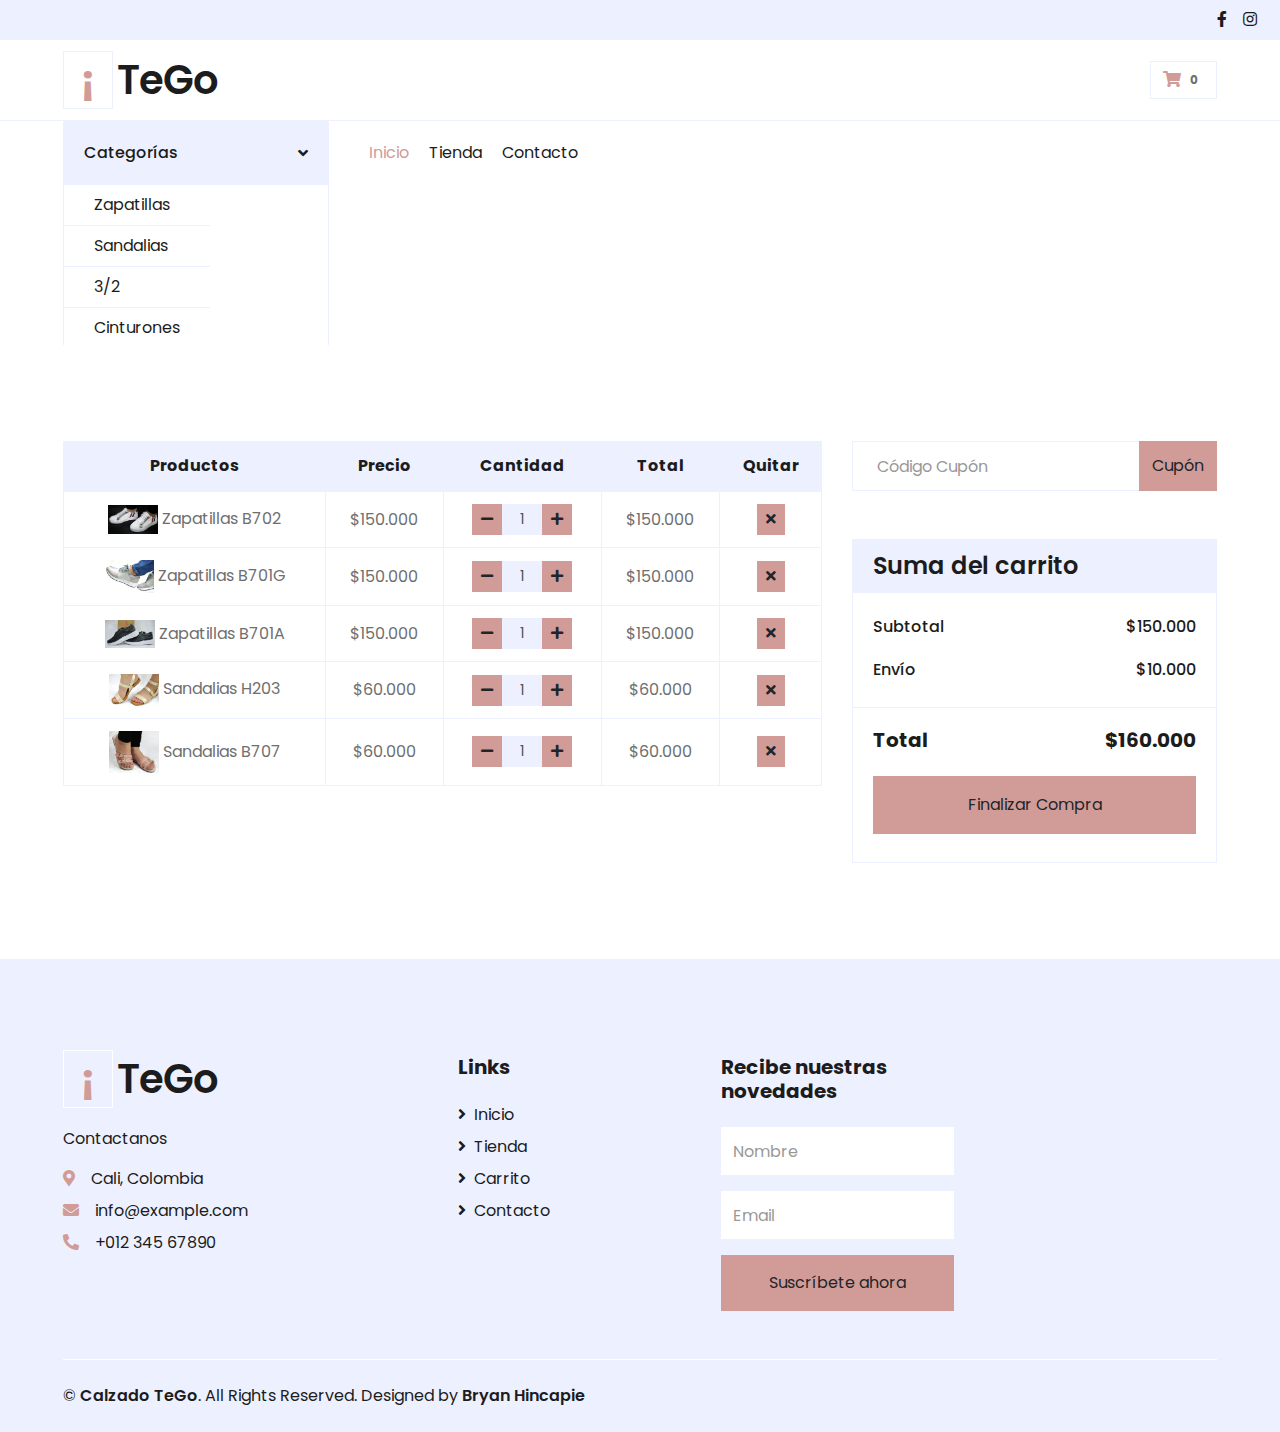
==== commit bf51d22a: "todo" ====
--- a/cart.html
+++ b/cart.html
@@ -54,16 +54,14 @@
 
             <div class="col-lg-9 text-right text-lg-right">
                 <div class="d-inline-flex align-items-right">
-                    <a href="" class="btn border">
-                        <i class="fas fa-heart text-primary"></i>
-                        <span class="badge">0</span>
-                    </a>
-                    <a href="" class="btn border">
+                    
+                    <a href="cart.html" class="btn border">
                         <i class="fas fa-shopping-cart text-primary"></i>
                         <span class="badge">0</span>
                     </a>
                 </div>
             </div>
+        
         </div>
     </div>
     <!-- Topbar End -->
